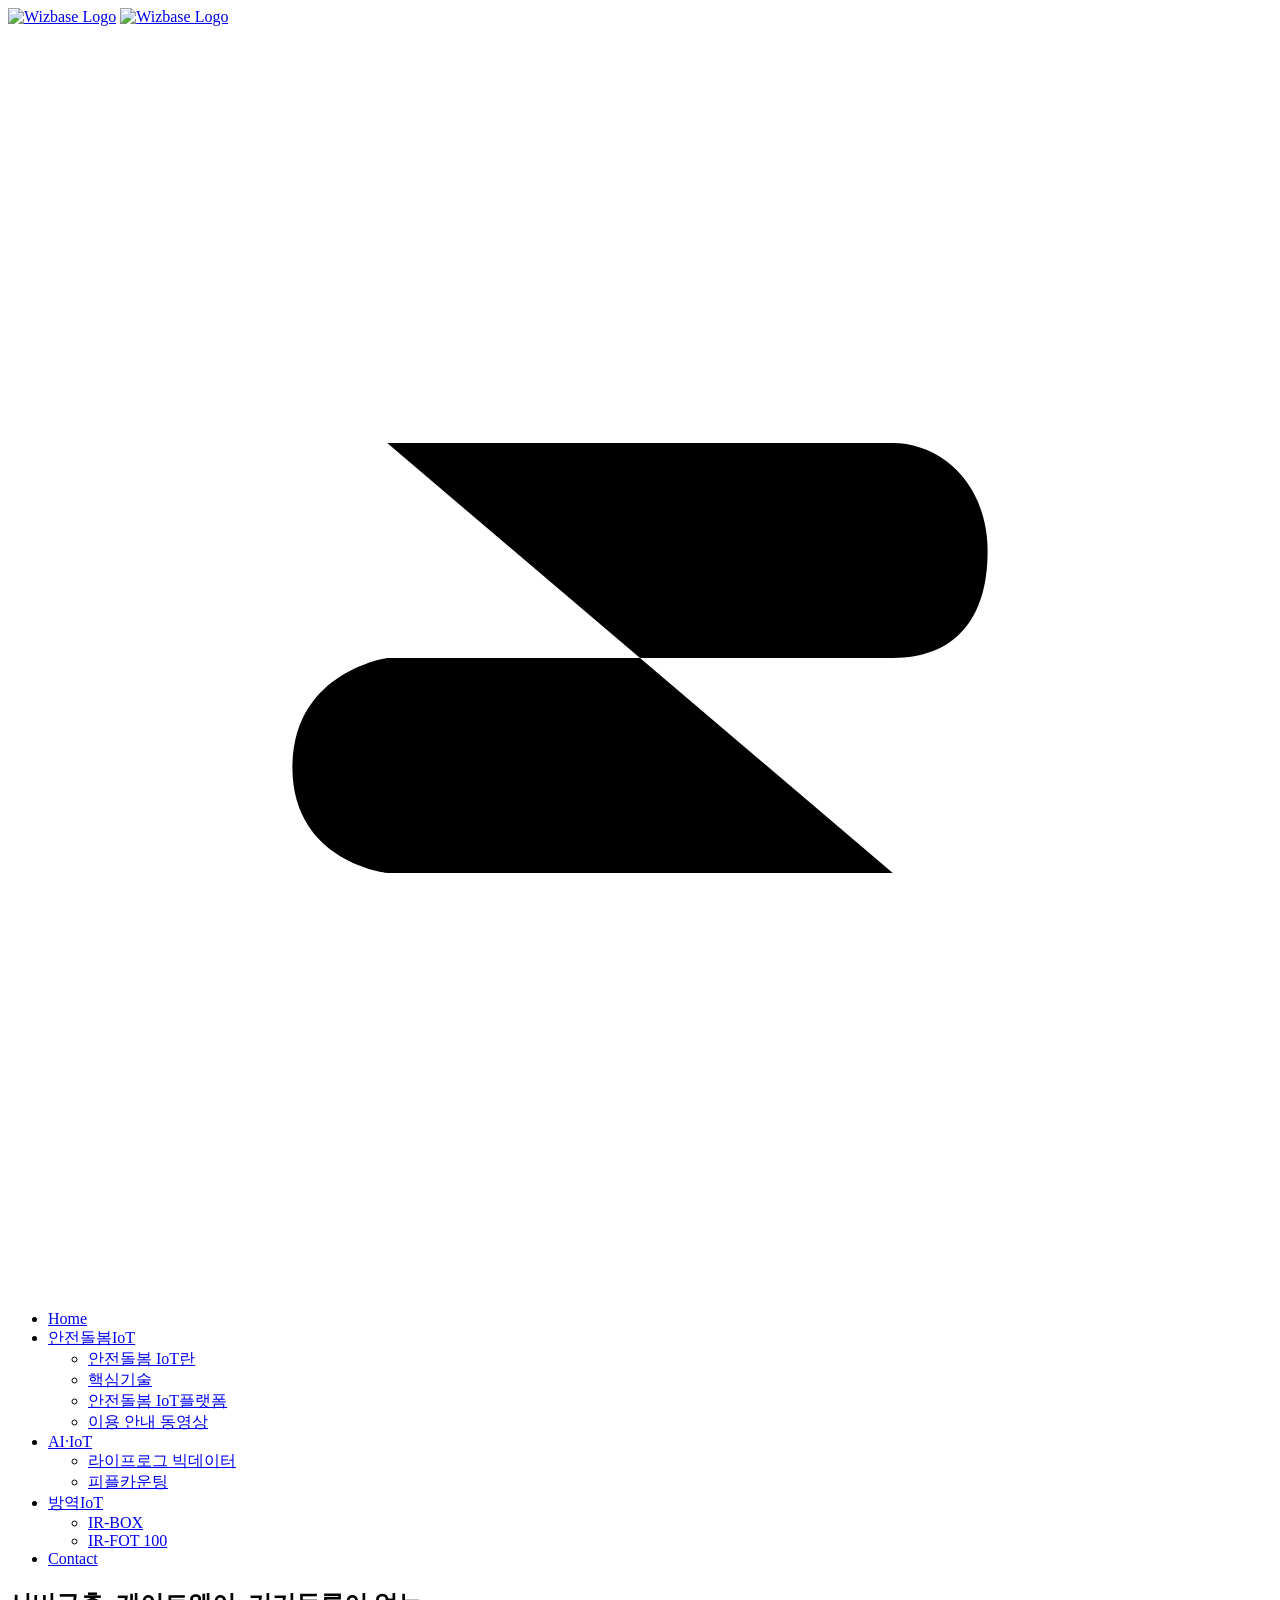
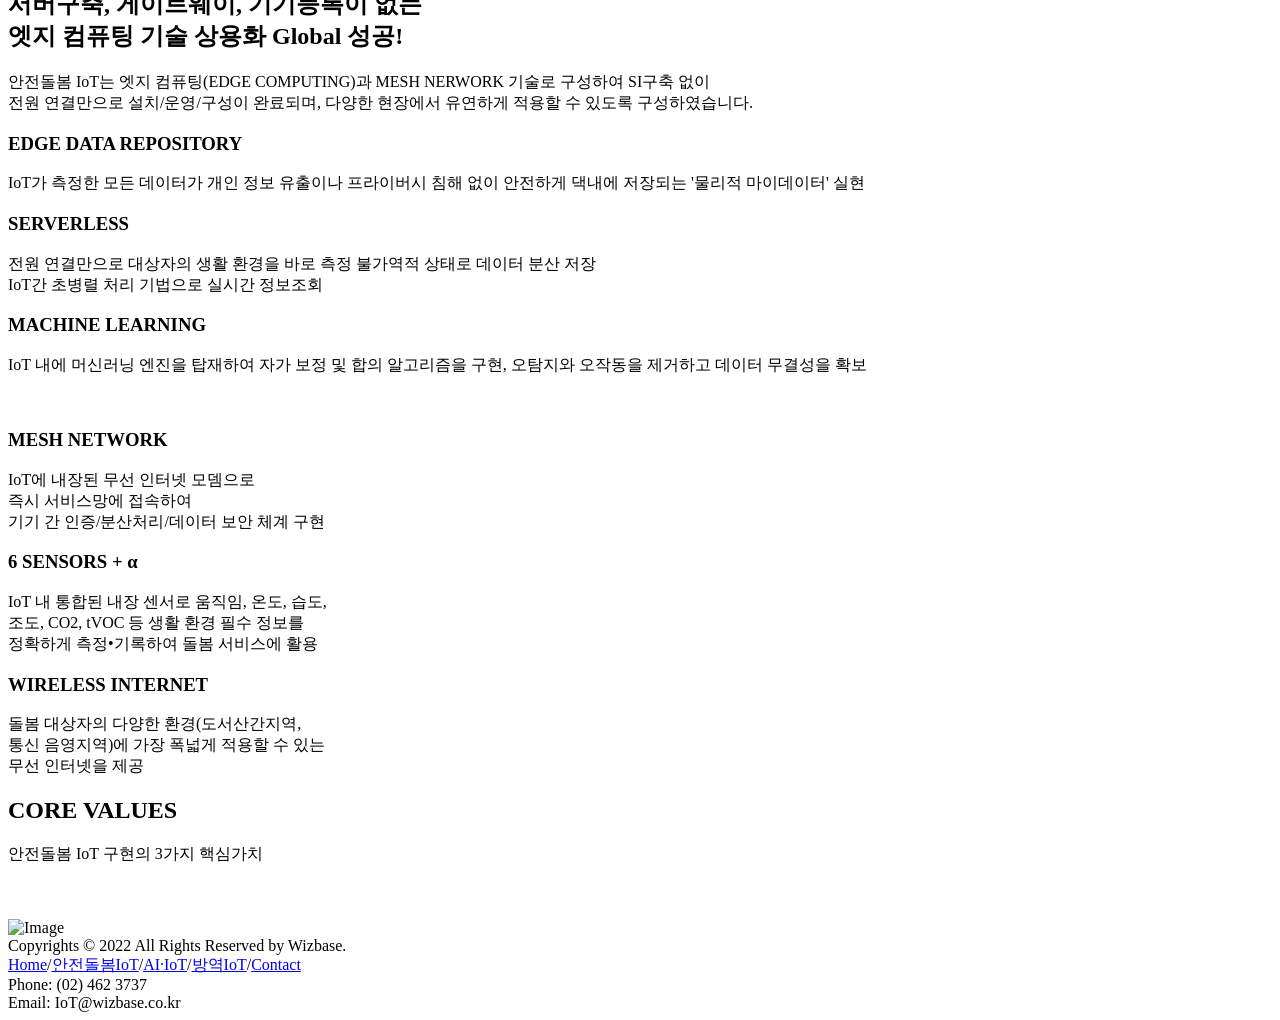
==== sub2.html @ 88e49bb9 "Initial commit: static site converted from Django app" ====
<!DOCTYPE html>
<html dir="ltr" lang="en-US">
<head>
	<meta http-equiv="content-type" content="text/html; charset=utf-8" />
	<link href="https://fonts.googleapis.com/css?family=Lato:300,400,400i,700|Poppins:300,400,500,600,700|PT+Serif:400,400i&display=swap" rel="stylesheet" type="text/css" />
    <link href="https://fonts.googleapis.com/css2?family=Noto+Sans+KR:wght@100;300;400;500;700;900&display=swap" rel="stylesheet">
    <link rel="stylesheet" href="assets/dist/assets/owl.carousel.css">
    <link rel="stylesheet" href="assets/dist/assets/owl.theme.default.min.css">
	<link rel="stylesheet" href="assets/css/custom.css" type="text/css" />
	<link rel="stylesheet" href="assets/css/swiper.css" type="text/css" />
	<link rel="stylesheet" href="assets/css/dark.css" type="text/css" />
	<link rel="stylesheet" href="assets/css/font-icons.css" type="text/css" />
	<link rel="stylesheet" href="assets/css/animate.css" type="text/css" />
	<link rel="stylesheet" href="assets/css/magnific-popup.css" type="text/css" />
	<meta name="viewport" content="width=device-width, initial-scale=1" />
	<title>핵심기술 - Wizbase</title>
	<style>.word_break { word-break: keep-all;}</style>
</head>
<body class="stretched">
<div id="wrapper" class="clearfix">
	<div id="home" class="page-section" style="position:absolute;top:0;left:0;width:100%;height:200px;z-index:-2;"></div>

	<header id="header" class="transparent-header dark">
        <div id="header-wrap"><div class="container"><div class="header-row">
            <div id="logo">
                <a href="index.html" class="standard-logo" data-dark-logo="assets/img/wlogo.png"><img src="assets/img/wlogo.png" alt="Wizbase Logo"></a>
                <a href="index.html" class="retina-logo" data-dark-logo="assets/img/wlogo@2x.png"><img src="assets/img/wlogo@2x.png" alt="Wizbase Logo"></a>
            </div>
            <div class="header-misc"></div>
            <div id="primary-menu-trigger">
                <svg class="svg-trigger" viewBox="0 0 100 100">
                    <path d="m 30,33 h 40 c 3.722839,0 7.5,3.126468 7.5,8.578427 0,5.451959 -2.727029,8.421573 -7.5,8.421573 h -20"></path>
                    <path d="m 30,50 h 40"></path>
                    <path d="m 70,67 h -40 c 0,0 -7.5,-0.802118 -7.5,-8.365747 0,-7.563629 7.5,-8.634253 7.5,-8.634253 h 20"></path>
                </svg>
            </div>
            <nav class="primary-menu">
                <ul class="menu-container one-page-menu" data-easing="easeInOutExpo" data-speed="1500">
                    <li class="menu-item"><a class="menu-link" href="index.html"><div>Home</div></a></li>
                    <li class="menu-item"><a class="menu-link" href="sub1.html"><div>안전돌봄IoT</div></a>
                        <ul class="sub-menu-container">
                            <li class="menu-item"><a class="menu-link" href="sub1.html"><div>안전돌봄 IoT란</div></a></li>
                            <li class="menu-item"><a class="menu-link" href="sub2.html"><div>핵심기술</div></a></li>
                            <li class="menu-item"><a class="menu-link" href="sub3.html"><div>안전돌봄 IoT플랫폼</div></a></li>
                            <li class="menu-item"><a class="menu-link" href="https://www.youtube.com/watch?v=4FWaclQ3Re4&list=PLhf5htweyeka3BoZvVK3-i82LjIv_0GVL&ab_channel=%EC%9C%84%EC%A6%88%EB%B2%A0%EC%9D%B4%EC%8A%A4" target="_blank"><div>이용 안내 동영상</div></a></li>
                        </ul>
                    </li>
                    <li class="menu-item"><a class="menu-link" href="sub4.html"><div>AI·IoT</div></a>
                        <ul class="sub-menu-container">
                            <li class="menu-item"><a class="menu-link" href="sub4.html"><div>라이프로그 빅데이터</div></a></li>
                            <li class="menu-item"><a class="menu-link" href="sub5.html"><div>피플카운팅</div></a></li>
                        </ul>
                    </li>
                    <li class="menu-item"><a class="menu-link" href="sub7.html"><div>방역IoT</div></a>
                        <ul class="sub-menu-container">
                            <li class="menu-item"><a class="menu-link" href="sub7.html"><div>IR-BOX</div></a></li>
                            <li class="menu-item"><a class="menu-link" href="sub6.html"><div>IR-FOT 100</div></a></li>
                        </ul>
                    </li>
                    <li class="menu-item"><a class="menu-link" href="index.html#section-contact"><div>Contact</div></a></li>
                </ul>
            </nav>
        </div></div></div>
        <div class="header-wrap-clone"></div>
    </header>

	<section id="slider" class="slider-element slider-parallax swiper_wrapper min-vh-60 min-vh-md-25 include-header">
		<div class="slider-inner"><div class="swiper-container swiper-parent"><div class="swiper-wrapper">
			<div class="swiper-slide dark"><div class="swiper-slide-bg" style="background-image: url('assets/img/iot_sub_01_title_bg.png');"></div></div>
		</div><div class="slider-arrow-left"><i class="icon-angle-left"></i></div><div class="slider-arrow-right"><i class="icon-angle-right"></i></div></div></div>
	</section>

    <section id="content">
        <div class="content-wrap">

            <div class="container clearfix">
                <div class="heading-block heading-custom2 heading-custom1a topmargin-lg center">
                    <h2>서버구축, 게이트웨이, 기기등록이 없는<br><span>엣지 컴퓨팅</span> 기술 상용화 Global 성공!</h2>
                    <p>안전돌봄 IoT는 엣지 컴퓨팅(EDGE COMPUTING)과 MESH NERWORK 기술로 구성하여 SI구축 없이<br>전원 연결만으로 설치/운영/구성이 완료되며, 다양한 현장에서 유연하게 적용할 수 있도록 구성하였습니다.</p>
                </div>

                <div class="row col-mb-50 mb-4">
                    <div class="col-lg-4 col-md-6">
                        <div class="feature-box flex-md-row-reverse text-md-end" data-animate="fadeIn">
                            <div class="fbox-icon"><a href="#"><i class="icon-data"></i></a></div>
                            <div class="fbox-content"><h3>EDGE DATA REPOSITORY</h3><p class="word_break">IoT가 측정한 모든 데이터가 개인 정보 유출이나 프라이버시 침해 없이 안전하게 댁내에 저장되는 '물리적 마이데이터' 실현</p></div>
                        </div>
                        <div class="feature-box flex-md-row-reverse text-md-end mt-5" data-animate="fadeIn" data-delay="200">
                            <div class="fbox-icon"><a href="#"><i class="icon-line-server"></i></a></div>
                            <div class="fbox-content"><h3>SERVERLESS</h3><p class="word_break">전원 연결만으로 대상자의 생활 환경을 바로 측정 불가역적 상태로 데이터 분산 저장<br> IoT간 초병렬 처리 기법으로 실시간 정보조회</p></div>
                        </div>
                        <div class="feature-box flex-md-row-reverse text-md-end mt-5" data-animate="fadeIn" data-delay="400">
                            <div class="fbox-icon"><a href="#"><i class="icon-line-command"></i></a></div>
                            <div class="fbox-content"><h3>MACHINE LEARNING</h3><p class="word_break">IoT 내에 머신러닝 엔진을 탑재하여 자가 보정 및 합의 알고리즘을 구현, 오탐지와 오작동을 제거하고 데이터 무결성을 확보</p></div>
                        </div>
                    </div>

                    <div class="col-lg-4 d-md-none d-lg-block text-center">
                        <img src="assets/img/iot_sub_02_iot.png" alt="">
                    </div>

                    <div class="col-lg-4 col-md-6">
                        <div class="feature-box" data-animate="fadeIn">
                            <div class="fbox-icon"><a href="#"><i class="icon-connectdevelop"></i></a></div>
                            <div class="fbox-content"><h3>MESH NETWORK</h3><p class="word_break">IoT에 내장된 무선 인터넷 모뎀으로<br>즉시 서비스망에 접속하여 <br>기기 간 인증/분산처리/데이터 보안 체계 구현</p></div>
                        </div>
                        <div class="feature-box mt-5" data-animate="fadeIn" data-delay="200">
                            <div class="fbox-icon"><a href="#"><i class="icon-line-circle-check"></i></a></div>
                            <div class="fbox-content"><h3>6 SENSORS + α</h3><p class="word_break">IoT 내 통합된 내장 센서로 움직임, 온도, 습도,<br> 조도, CO2, tVOC 등 생활 환경 필수 정보를<br>정확하게 측정•기록하여 돌봄 서비스에 활용</p></div>
                        </div>
                        <div class="feature-box mt-5" data-animate="fadeIn" data-delay="400">
                            <div class="fbox-icon"><a href="#"><i class="icon-connection-empty"></i></a></div>
                            <div class="fbox-content"><h3>WIRELESS INTERNET</h3><p class="word_break">돌봄 대상자의 다양한 환경(도서산간지역, <br>통신 음영지역)에 가장 폭넓게 적용할 수 있는<br>무선 인터넷을 제공</p></div>
                        </div>
                    </div>
                </div>
            </div>

            <div class="sline"></div>

            <section id="section-sub2a" class="page-section">
                <div class="container mx-auto clearfix">
                    <div class="heading-block center" style="z-index: 7;">
                        <h2>CORE VALUES</h2>
                        <span>안전돌봄 IoT 구현의 3가지 핵심가치</span>
                    </div>
                    <div class="athidn_m" style="position: relative;" data-height-xl="919" data-height-lg="718" data-height-md="500" data-height-sm="700" data-height-xs="500">
                        <img src="assets/img/sub2_1.png" style="position: absolute; top: 0px; left: 0; z-index: 0;" data-animate="fadeIn" data-delay="100" alt="">
                        <img src="assets/img/sub2_3.png" style="position: absolute; top: 0px; left: 0;z-index: 0;" data-animate="fadeInUp" data-delay="500" alt="">
                        <img src="assets/img/sub2_2.png" style="position: absolute; top: 0px; left: 0;z-index: 0;" data-animate="fadeInUp" data-delay="200" alt="">
                        <img src="assets/img/sub2_4.png" style="position: absolute; top: 0px; left: 0; z-index: 3;" data-animate="fadeInUp" data-delay="600" alt="">
                        <img src="assets/img/sub2_5.png" style="position: absolute; top: 0px; left: 0; z-index: 3;" data-animate="fadeInUp" data-delay="800" alt="">
                        <img src="assets/img/sub2_6.png" style="position: absolute; top: 0px; left: 0; z-index: 3;" data-animate="fadeInUp" data-delay="1000" alt="">
                        <div id="section-gallery" class="page-section p-0 m-0 athidn">
                            <div class="owl-carousel owl-carousel-full image-carousel carousel-widget bottommargin" data-margin="20" data-center="true" data-loop="true" data-nav="true" data-pagi="false" data-items-xs="1" data-items-sm="1" data-items-md="2" data-items-lg="3" data-items-xl="3" data-stage-padding="30" data-lightbox="gallery">
                                <div class="oc-item"><div class="item"><img src="assets/img/sub21.png" style="z-index: 3;" data-animate="fadeInUp" data-delay="600" alt=""></div></div>
                                <div class="oc-item"><img src="assets/img/sub22.png" style="z-index: 3;" data-animate="fadeInUp" data-delay="800" alt=""></div>
                                <div class="oc-item"><img src="assets/img/sub23.png" style="z-index: 3;" data-animate="fadeInUp" data-delay="1000" alt=""></div>
                            </div>
                        </div>
                    </div>
                </div>
            </section>

        </div>
    </section>

	<footer id="footer" class="dark">
		<div id="copyrights"><div class="container"><div class="row justify-content-between col-mb-30">
			<div class="col-12 col-lg-auto text-center text-lg-start order-last order-lg-first">
				<img src="assets/img/footer-logo.png" alt="Image" class="mb-4"><br>Copyrights &copy; 2022 All Rights Reserved by Wizbase.
			</div>
			<div class="col-12 col-lg-auto text-center text-lg-end one-page-menu">
				<div class="copyrights-menu copyright-links">
					<a href="index.html">Home</a>/<a href="sub1.html">안전돌봄IoT</a>/<a href="sub4.html">AI·IoT</a>/<a href="sub6.html">방역IoT</a>/<a href="index.html#section-contact">Contact</a>
					<div>Phone: (02) 462 3737<br />Email: IoT@wizbase.co.kr</div>
				</div>
			</div>
		</div></div></div>
	</footer>
</div>

<div id="gotoTop" class="icon-angle-up"></div>
<script type="text/javascript" src="assets/js/jquery.js"></script>
<script type="text/javascript" src="assets/js/plugins.min.js"></script>
<script src="assets/dist/owl.carousel.js"></script>
<script type="text/javascript" src="assets/js/functions.js"></script>
</body>
</html>
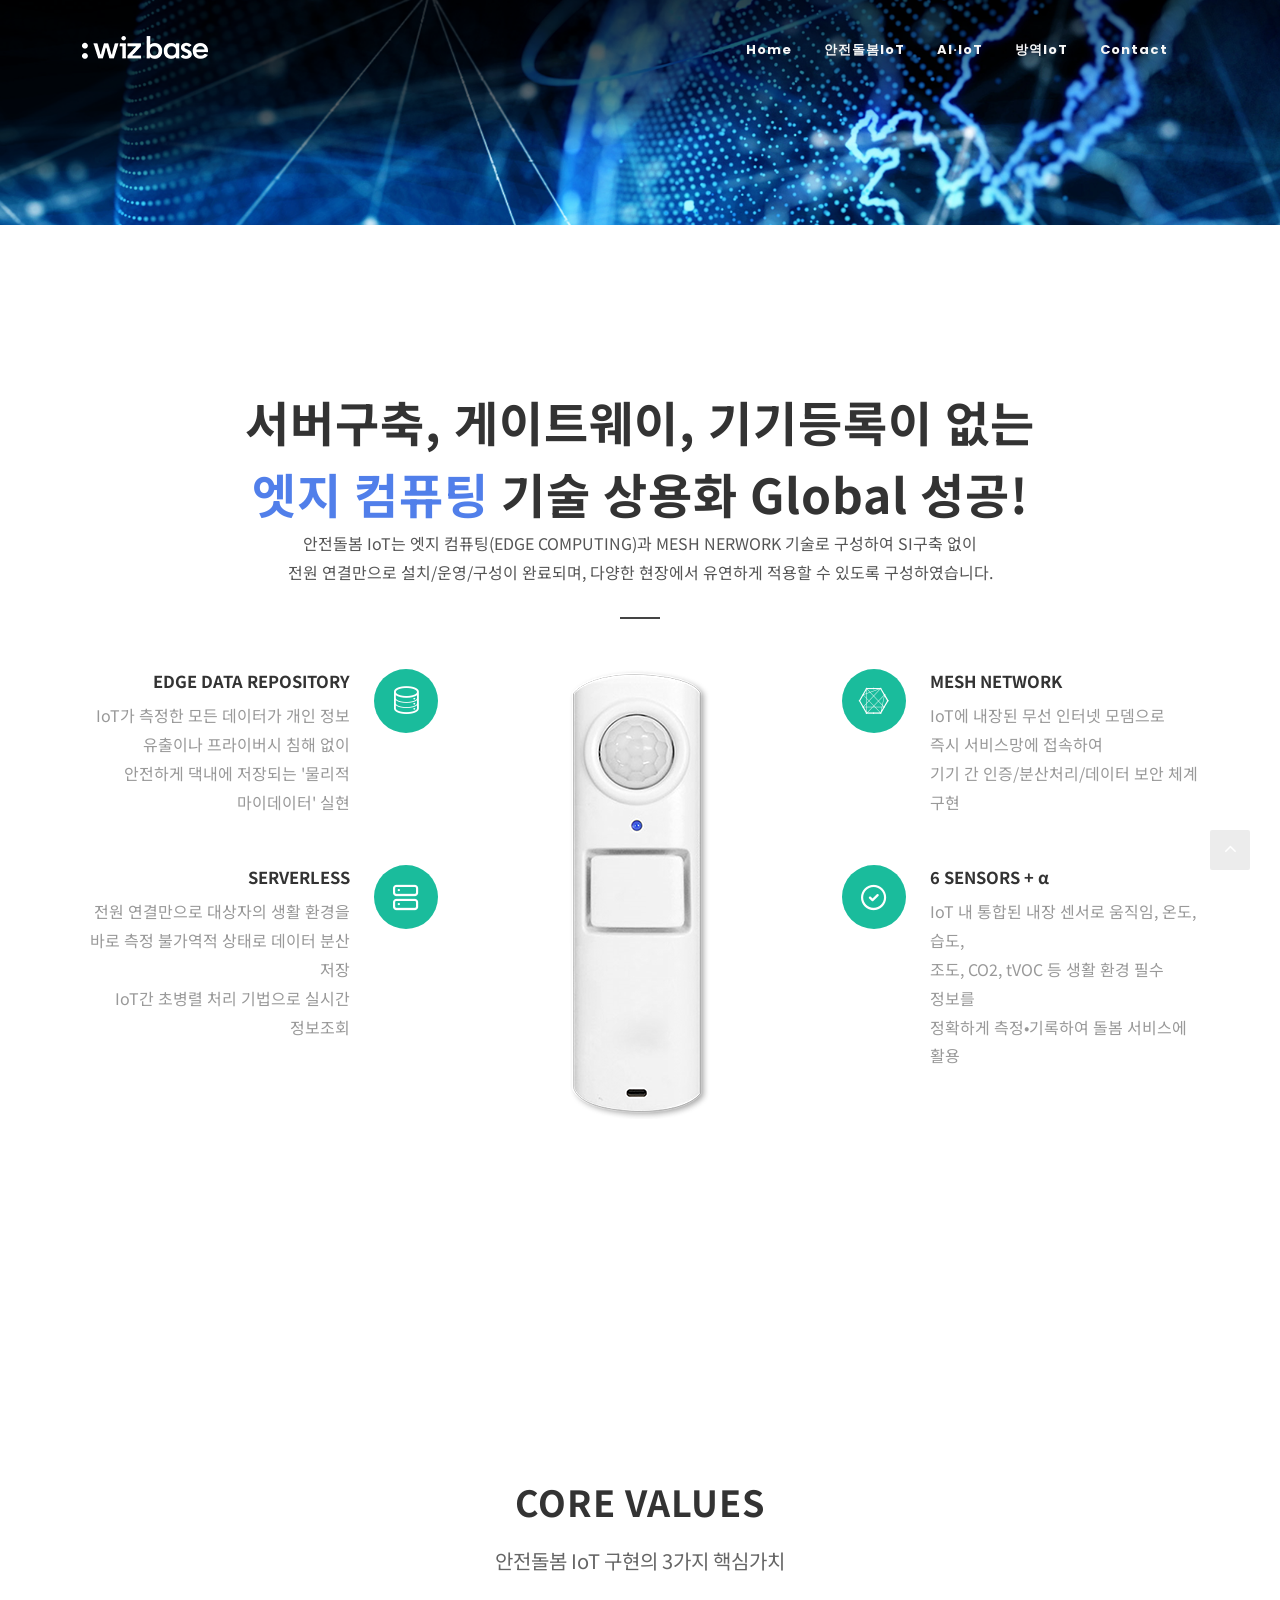
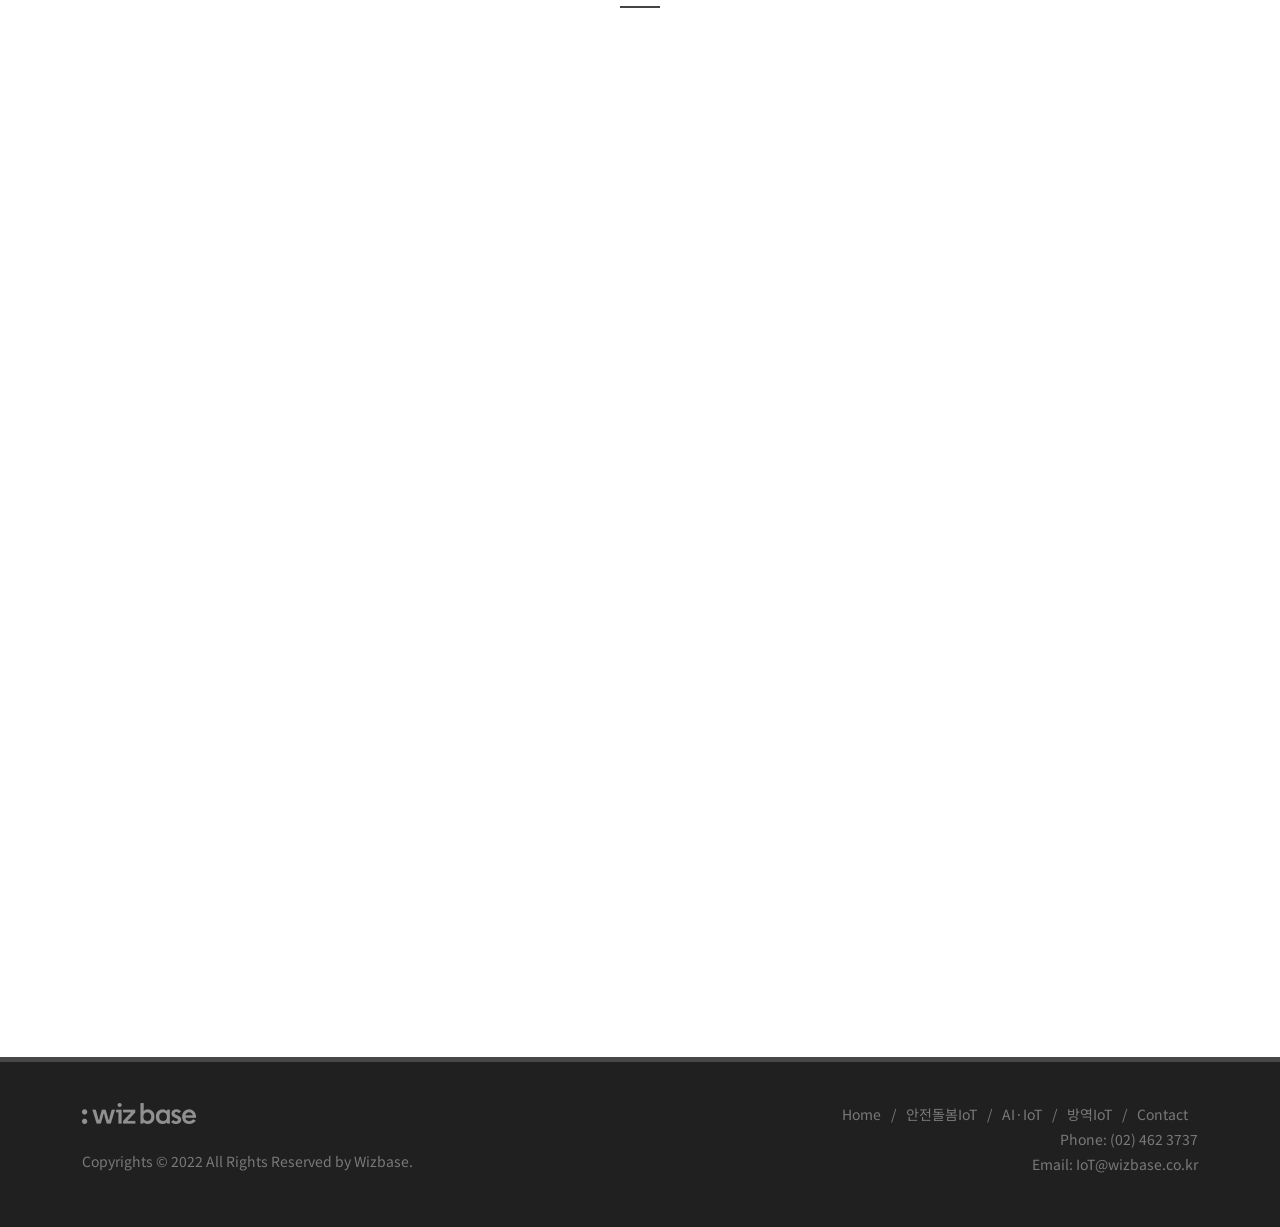
==== commit df341cdb: "Add CSS/JS assets and update sub pages to use owl carousel CDN" ====
--- a/sub2.html
+++ b/sub2.html
@@ -4,8 +4,8 @@
 	<meta http-equiv="content-type" content="text/html; charset=utf-8" />
 	<link href="https://fonts.googleapis.com/css?family=Lato:300,400,400i,700|Poppins:300,400,500,600,700|PT+Serif:400,400i&display=swap" rel="stylesheet" type="text/css" />
     <link href="https://fonts.googleapis.com/css2?family=Noto+Sans+KR:wght@100;300;400;500;700;900&display=swap" rel="stylesheet">
-    <link rel="stylesheet" href="assets/dist/assets/owl.carousel.css">
-    <link rel="stylesheet" href="assets/dist/assets/owl.theme.default.min.css">
+    <link rel="stylesheet" href="https://cdnjs.cloudflare.com/ajax/libs/OwlCarousel2/2.3.4/assets/owl.carousel.min.css">
+    <link rel="stylesheet" href="https://cdnjs.cloudflare.com/ajax/libs/OwlCarousel2/2.3.4/assets/owl.theme.default.min.css">
 	<link rel="stylesheet" href="assets/css/custom.css" type="text/css" />
 	<link rel="stylesheet" href="assets/css/swiper.css" type="text/css" />
 	<link rel="stylesheet" href="assets/css/dark.css" type="text/css" />
@@ -163,7 +163,7 @@
 <div id="gotoTop" class="icon-angle-up"></div>
 <script type="text/javascript" src="assets/js/jquery.js"></script>
 <script type="text/javascript" src="assets/js/plugins.min.js"></script>
-<script src="assets/dist/owl.carousel.js"></script>
+<script src="https://cdnjs.cloudflare.com/ajax/libs/OwlCarousel2/2.3.4/owl.carousel.min.js"></script>
 <script type="text/javascript" src="assets/js/functions.js"></script>
 </body>
 </html>
--- a/assets/css/dark.css
+++ b/assets/css/dark.css
@@ -0,0 +1,2340 @@
+/* ----------------------------------------------------------------
+	Dark Scheme
+-----------------------------------------------------------------*/
+
+
+.dark,
+.dark h1,
+.dark h2,
+.dark h3,
+.dark h4,
+.dark h5,
+.dark h6 {
+    color: #EEE;
+}
+
+.dark a:not([class*="btn-"]):hover {
+    color: #EEE;
+}
+
+body.dark,
+.dark #wrapper,
+.dark #content,
+.dark .shop-quick-view-ajax,
+.dark .portfolio-ajax-modal,
+.dark .ajax-modal-title,
+.dark .modal-content,
+.dark .page-transition-wrap,
+body.dark #side-panel,
+body #side-panel.dark {
+    background-color: #383838;
+}
+
+.dark .css3-spinner > div {
+    background-color: rgba(255, 255, 255, 0.3);
+}
+
+.dark .css3-spinner-clip-rotate > div,
+.dark .css3-spinner-scale-ripple > div {
+    border-color: rgba(255, 255, 255, 0.3);
+}
+
+.dark .line,
+.dark .double-line {
+    border-top-color: rgba(255, 255, 255, 0.15);
+}
+
+.dark .section,
+.section.dark {
+    background-color: #282828;
+    border-color: rgba(255, 255, 255, 0.1);
+}
+
+.dark #top-bar,
+#top-bar.dark {
+    border-bottom-color: rgba(255, 255, 255, 0.1);
+    background-color: #282828;
+}
+
+.dark .top-links {
+    border-bottom-color: rgba(255, 255, 255, 0.1);
+}
+
+.dark .top-links-item {
+    border-left-color: rgba(255, 255, 255, 0.1);
+}
+
+.dark .top-links-item > a {
+    color: #AAA;
+}
+
+.dark .top-links-item:hover {
+    background-color: #192a55;
+}
+
+.dark .top-links-sub-menu,
+.dark .top-links-section {
+    background: #192a55;
+    border-color: #444;
+    border-top-color: #517fea;
+}
+
+.dark .top-links-sub-menu .top-links-item:not(:first-child) {
+    border-top-color: #444;
+}
+
+.dark .top-links-sub-menu .top-links-item:hover {
+    background-color: #383838;
+}
+
+.dark #top-social li {
+    border-left-color: rgba(255, 255, 255, 0.1);
+}
+
+.dark #top-social a {
+    color: #BBB;
+}
+
+.dark #header,
+#header.dark {
+    background-color: #192a55;
+    border-bottom-color: rgba(255, 255, 255, 0.05);
+}
+
+.dark #header-wrap {
+    background-color: #192a55;
+}
+
+@media (min-width: 992px) {
+
+    .dark #header.transparent-header,
+    #header.transparent-header.dark,
+    .dark #header.transparent-header:not(.sticky-header) #header-wrap,
+    #header.transparent-header.dark:not(.sticky-header) #header-wrap {
+        background: transparent;
+        border-bottom-color: transparent;
+    }
+
+    .dark #header.transparent-header.semi-transparent #header-wrap,
+    #header.transparent-header.semi-transparent.dark #header-wrap {
+        background-color: rgba(0, 0, 0, 0.6);
+    }
+
+    .dark .transparent-header.floating-header .container,
+    .transparent-header.floating-header.dark .container {
+        background-color: #192a55;
+    }
+
+    .dark #header.full-header,
+    #header.full-header.dark {
+        border-bottom-color: rgba(255, 255, 255, 0.15);
+    }
+
+    .dark #header.transparent-header.full-header #header-wrap,
+    #header.transparent-header.full-header.dark #header-wrap {
+        border-bottom-color: rgba(255, 255, 255, 0.15);
+    }
+
+    #slider + .dark #header.transparent-header.full-header #header-wrap,
+    #slider + #header.transparent-header.full-header.dark #header-wrap {
+        border-top-color: rgba(255, 255, 255, 0.15);
+    }
+
+    .dark .sticky-header #header-wrap .sticky-header.dark #header-wrap {
+        background-color: #192a55;
+    }
+
+    .dark .sticky-header.full-header #header-wrap,
+    .sticky-header.full-header.dark #header-wrap {
+        border-bottom-color: rgba(255, 255, 255, 0.15);
+    }
+
+    .dark .semi-transparent.sticky-header #header-wrap,
+    .semi-transparent.sticky-header.dark #header-wrap {
+        background-color: rgba(0, 0, 0, 0.6);
+    }
+
+}
+
+@media (max-width: 991.98px) {
+
+    .dark .sticky-header #header-wrap,
+    .sticky-header.dark #header-wrap {
+        background-color: #192a55;
+        border-bottom-color: rgba(255, 255, 255, 0.15);
+    }
+
+    body.dark:not(.primary-menu-open) .transparent-header-responsive,
+    body:not(.primary-menu-open) .transparent-header-responsive.dark,
+    body.dark:not(.primary-menu-open) .transparent-header-responsive #header-wrap,
+    body:not(.primary-menu-open) .transparent-header-responsive.dark #header-wrap {
+        background-color: transparent;
+        border-bottom-color: transparent;
+    }
+
+    body.dark:not(.primary-menu-open) .semi-transparent.transparent-header-responsive,
+    body:not(.primary-menu-open) .semi-transparent.transparent-header-responsive.dark {
+        background-color: rgba(0, 0, 0, 0.6);
+    }
+
+}
+
+
+.dark #logo a {
+    color: #FFF;
+}
+
+@media (min-width: 992px) {
+
+    .dark .full-header #logo,
+    .full-header.dark #logo {
+        border-color: rgba(255, 255, 255, 0.15);
+    }
+
+    .dark #header.transparent-header.full-header #logo,
+    #header.transparent-header.full-header.dark #logo {
+        border-color: rgba(255, 255, 255, 0.15);
+    }
+
+}
+
+.dark .primary-menu + .primary-menu,
+.dark .menu-item:not(:first-child),
+.dark .sub-menu-container,
+.dark .mega-menu-content,
+.dark .sub-menu-container .menu-item:not(:first-child) {
+    border-top-color: rgba(255, 255, 255, 0.15);
+}
+
+.dark .svg-trigger path {
+    stroke: #FFF;
+}
+
+.dark .menu-item .sub-menu-trigger {
+    color: #F7F7F7;
+}
+
+.dark .menu-link {
+    color: #F7F7F7;
+}
+
+.dark .primary-menu:not(.not-dark) .sub-menu-container .menu-item > .menu-link {
+    color: #E5E5E5;
+}
+
+.dark .menu-item:hover > .menu-link,
+.dark .menu-item.current > .menu-link {
+    color: #517fea;
+}
+
+@media (max-width: 991.98px) {
+
+    .dark .mega-menu-content .sub-menu-container {
+        border-top-color: rgba(255, 255, 255, 0.2);
+    }
+
+    /* Off Canvas Menu
+	-----------------------------------------------------------------*/
+
+    .dark #header:not(.sticky-header) .mobile-menu-off-canvas .menu-container,
+    #header.dark:not(.sticky-header) .mobile-menu-off-canvas .menu-container {
+        background-color: #192a55;
+        border-right-color: rgba(255, 255, 255, 0.2) !important;
+    }
+
+    .dark #header:not(.sticky-header) .mobile-menu-off-canvas.from-right .menu-container,
+    #header.dark:not(.sticky-header) .mobile-menu-off-canvas.from-right .menu-container {
+        border-left-color: rgba(255, 255, 255, 0.2) !important;
+    }
+
+}
+
+@media (min-width: 992px) {
+
+    .dark .full-header .primary-menu .menu-container,
+    .full-header.dark .primary-menu .menu-container {
+        border-color: rgba(255, 255, 255, 0.15);
+    }
+
+    .dark .transparent-header.full-header .primary-menu .menu-container,
+    .transparent-header.full-header.dark .primary-menu .menu-container {
+        border-color: rgba(255, 255, 255, 0.2);
+    }
+
+    .dark .primary-menu:not(.not-dark) .sub-menu-container,
+    .dark .primary-menu:not(.not-dark) .mega-menu-content {
+        background-color: #192a55;
+        border-color: rgba(255, 255, 255, 0.05);
+        border-top-color: #517fea;
+    }
+
+    .dark .primary-menu:not(.not-dark) .sub-menu-container .menu-item > .menu-link {
+        color: #999;
+    }
+
+    .dark .primary-menu:not(.not-dark) .sub-menu-container .menu-item:hover > .menu-link {
+        background-color: rgba(0, 0, 0, 0.1);
+        color: #517fea;
+    }
+
+    .dark .primary-menu:not(.not-dark) .mega-menu-content .sub-menu-container:not(.mega-menu-dropdown) {
+        background-color: transparent;
+    }
+
+    .dark .primary-menu:not(.not-dark) .sub-menu-container.mega-menu-column:not(:first-child) {
+        border-left-color: rgba(255, 255, 255, 0.05);
+    }
+
+    .dark .primary-menu:not(.not-dark) .mega-menu-style-2 .mega-menu-title > .menu-link {
+        color: #BBB;
+    }
+
+    .dark .primary-menu:not(.not-dark) .mega-menu-style-2 .mega-menu-title:hover > .menu-link {
+        background-color: transparent;
+        color: #517fea;
+    }
+
+
+    .dark .style-3 .menu-container > .menu-item:hover > .menu-link {
+        color: #F7F7F7;
+        background-color: rgba(255, 255, 255, 0.05);
+    }
+
+    .dark .style-3 .menu-container > .menu-item.current > .menu-link {
+        color: #FFF;
+        background-color: #517fea;
+    }
+
+    .dark .style-4 .menu-container > .menu-item:hover > .menu-link,
+    .dark .style-4 .menu-container > .menu-item.current > .menu-link {
+        color: #F7F7F7;
+        border-color: #F7F7F7;
+    }
+
+    .dark .style-5 .menu-container {
+        border-right-color: rgba(255, 255, 255, 0.15);
+    }
+
+
+    .dark .sub-title .menu-container > .menu-item:not(:first-child) > .menu-link::before {
+        background-color: rgba(255, 255, 255, 0.15);
+    }
+
+    .dark .sub-title .menu-container > .menu-item > .menu-link span {
+        color: #999;
+    }
+
+    .dark .sub-title .menu-container > .menu-item:hover > .menu-link,
+    .dark .sub-title .menu-container > .menu-item.current > .menu-link {
+        color: #FFF;
+    }
+
+    .dark .sub-title .menu-container > .menu-item:hover > .menu-link span,
+    .dark .sub-title .menu-container > .menu-item.current > .menu-link span {
+        color: #EEE;
+    }
+
+
+    .side-header.dark #header,
+    .side-header #header.dark {
+        background-color: #192a55;
+        border-right-color: rgba(255, 255, 255, 0.15);
+    }
+
+    .side-header.open-header.dark #header-trigger {
+        background-color: rgba(0, 0, 0, 0.3);
+    }
+
+    .side-header.side-header-right.dark #header,
+    .side-header.side-header-right #header.dark {
+        border-left-color: rgba(255, 255, 255, 0.15);
+    }
+
+    .overlay-menu.dark .primary-menu > #overlay-menu-close,
+    .overlay-menu .dark .primary-menu > #overlay-menu-close {
+        color: #F7F7F7;
+    }
+
+    .overlay-menu.dark .primary-menu,
+    .overlay-menu .dark .primary-menu,
+    .overlay-menu .primary-menu.dark {
+        background-color: rgba(0, 0, 0, 0.85);
+    }
+
+    .overlay-menu.dark .sub-menu-container,
+    .overlay-menu.dark .mega-menu-content,
+    .overlay-menu .dark .sub-menu-container,
+    .overlay-menu .dark .mega-menu-content {
+        background-color: transparent;
+    }
+
+}
+
+@media (max-width: 991.98px) {
+
+    .side-push-panel.dark #side-panel-trigger-close a,
+    .side-push-panel .dark #side-panel-trigger-close a {
+        color: #F7F7F7;
+        background-color: rgba(0, 0, 0, 0.3);
+    }
+
+}
+
+.dark .header-misc-icon > a {
+    color: #F7F7F7;
+}
+
+.dark .top-search-form input {
+    color: #F7F7F7 !important;
+}
+
+@media (min-width: 992px) {
+
+    .dark .transparent-header:not(.sticky-header):not(.full-header):not(.floating-header) .top-search-form input,
+    .transparent-header.dark:not(.sticky-header):not(.full-header):not(.floating-header) .top-search-form input {
+        border-bottom-color: rgba(255, 255, 255, 0.15);
+    }
+}
+
+.search-overlay.dark .top-search-form,
+.search-overlay .dark .top-search-form {
+    background-color: rgba(0, 0, 0, 0.85);
+}
+
+.dark .top-search-form input::-moz-placeholder {
+    color: rgba(255, 255, 255, 0.6) !important;
+}
+
+.dark .top-search-form input:-ms-input-placeholder {
+    color: rgba(255, 255, 255, 0.6) !important;
+}
+
+.dark .top-search-form input::-webkit-input-placeholder {
+    color: rgba(255, 255, 255, 0.6) !important;
+}
+
+
+.dark .top-cart-content {
+    background-color: #192a55;
+    border-left-color: rgba(255, 255, 255, 0.1);
+}
+
+.dark .top-cart-title {
+    border-bottom-color: rgba(255, 255, 255, 0.1);
+}
+
+.dark .top-cart-item:not(:first-child),
+.dark .top-cart-action {
+    border-top-color: rgba(255, 255, 255, 0.1);
+}
+
+.dark .top-cart-item-image:not(:hover) {
+    border-color: rgba(255, 255, 255, 0.1);
+}
+
+.dark .top-cart-item-desc a {
+    color: #F7F7F7;
+}
+
+.dark .top-cart-item-desc a:hover {
+    color: #517fea;
+}
+
+.dark .top-cart-item-price,
+.dark .top-cart-item-quantity {
+    color: #AAA;
+}
+
+@media (min-width: 992px) {
+
+    .dark .top-cart-content {
+        border-color: rgba(255, 255, 255, 0.1);
+        border-top-color: #517fea;
+    }
+
+    .dark .dots-menu .page-menu-item:not(.current) > a {
+        background-color: rgba(255, 255, 255, 0.3);
+    }
+
+    .dark .dots-menu .page-menu-item:not(.current) > a:hover {
+        background-color: rgba(255, 255, 255, 0.6);
+    }
+
+    .dark .dots-menu.dots-menu-border .page-menu-item:not(.current) > a {
+        background-color: transparent !important;
+        border-color: rgba(255, 255, 255, 0.3);
+    }
+
+    .dark .dots-menu.dots-menu-border .page-menu-item:not(.current) > a:hover {
+        border-color: rgba(255, 255, 255, 0.6);
+    }
+
+}
+
+.dark .one-page-arrow,
+.one-page-arrow.dark {
+    color: #FFF;
+}
+
+.dark #side-panel,
+#side-panel.dark {
+    background-color: #192a55;
+}
+
+.dark #side-panel .widget:not(:first-child),
+#side-panel.dark .widget:not(:first-child) {
+    border-top-color: rgba(255, 255, 255, 0.15);
+}
+
+
+.dark .slider-caption:not(.not-dark),
+.dark .slider-caption:not(.not-dark) h2 {
+    color: #F7F7F7;
+}
+
+.dark #page-title,
+#page-title.dark {
+    background-color: #282828;
+    border-bottom-color: rgba(255, 255, 255, 0.15);
+}
+
+.dark #page-title h1,
+#page-title.dark h1 {
+    color: #F7F7F7;
+}
+
+.dark #page-title span,
+#page-title.dark span {
+    color: #AAA;
+}
+
+.dark .breadcrumb a {
+    color: #EEE;
+}
+
+.dark .breadcrumb a:hover {
+    color: #517fea;
+}
+
+.dark .page-title-nobg,
+.page-title-nobg.dark {
+    border-bottom-color: rgba(255, 255, 255, 0.15);
+}
+
+.dark .grid-filter li a {
+    color: #DDD;
+}
+
+@media (min-width: 768px) {
+
+    .dark .grid-filter {
+        border-color: rgba(255, 255, 255, 0.15);
+    }
+
+    .dark .grid-filter:not(.style-3) li a {
+        border-left-color: rgba(255, 255, 255, 0.15);
+    }
+
+}
+
+.dark .grid-filter.style-4 li.activeFilter a {
+    color: #EEE !important;
+}
+
+.dark .grid-shuffle {
+    border-color: rgba(255, 255, 255, 0.15);
+    color: #EEE;
+}
+
+.dark .portfolio-desc h3 a {
+    color: #F7F7F7;
+}
+
+.dark .portfolio-desc h3 a:hover {
+    color: rgba(255, 255, 255, 0.75);
+}
+
+.dark .portfolio-desc span,
+.dark .portfolio-desc span a {
+    color: #BBB;
+}
+
+.dark .portfolio-desc span a:hover {
+    color: #EEE;
+}
+
+.dark .portfolio-reveal .portfolio-desc {
+    background-color: #383838;
+}
+
+.dark .ajax-modal-title {
+    border-bottom-color: rgba(255, 255, 255, 0.15);
+}
+
+.dark .portfolio-meta li {
+    color: #BBB;
+}
+
+.dark .portfolio-meta li span {
+    color: #EEE;
+}
+
+.dark #portfolio-navigation a {
+    color: #EEE;
+}
+
+.dark #portfolio-navigation a:hover {
+    color: #517fea;
+}
+
+.dark .entry::after {
+    background-color: rgba(255, 255, 255, 0.2);
+}
+
+
+.dark .entry-title h2 a,
+.dark .entry-title h3 a,
+.dark .entry-title h4 a {
+    color: #F7F7F7;
+}
+
+.dark .entry-title h2 a:hover,
+.dark .entry-title h3 a:hover,
+.dark .entry-title h4 a:hover {
+    color: #517fea;
+}
+
+.dark .entry-meta li,
+.dark .entry-meta a:not(:hover) {
+    color: #BBB;
+}
+
+.dark .entry-link {
+    background-color: rgba(0, 0, 0, 0.2);
+    color: #F7F7F7;
+}
+
+.dark .entry-link:hover {
+    color: #FFF;
+    background-color: #517fea;
+}
+
+.dark .entry-link span {
+    color: #AAA;
+}
+
+.dark .entry-link:hover span {
+    color: #EEE;
+}
+
+.dark .more-link:hover {
+    border-bottom-color: #CCC;
+}
+
+.dark #comments {
+    border-top-color: rgba(255, 255, 255, 0.1);
+}
+
+.dark .commentlist {
+    border-bottom-color: rgba(255, 255, 255, 0.1);
+}
+
+.dark .comment-wrap {
+    border-color: rgba(255, 255, 255, 0.1);
+}
+
+.dark .comment-avatar {
+    background: rgba(255, 255, 255, 0.1);
+    border-color: rgba(255, 255, 255, 0.1);
+}
+
+.dark .comment-content .comment-author {
+    color: #CCC;
+}
+
+.dark .comment-content .comment-author a {
+    color: #BBB;
+}
+
+.dark .comment-content .comment-author a:hover {
+    color: #EEE;
+}
+
+.dark .review-comment-ratings {
+    color: #CCC;
+}
+
+.dark .comment-reply-link:hover {
+    color: #888;
+}
+
+.dark p.wp-caption-text {
+    background-color: rgba(0, 0, 0, 0.2);
+}
+
+
+.dark .product-title h3 a,
+.dark .single-product .product-title h2 a {
+    color: #F7F7F7;
+}
+
+.dark .product-title h3 a:hover,
+.dark .single-product .product-title h2 a:hover {
+    color: #517fea;
+}
+
+.dark .product-price {
+    color: #DDD;
+}
+
+.dark .product-price del {
+    color: #BBB;
+}
+
+.dark .product-price ins {
+    color: #517fea;
+}
+
+.dark .quantity .qty {
+    border-left-color: rgba(255, 255, 255, 0.15);
+    border-right-color: rgba(255, 255, 255, 0.15);
+    background-color: rgba(0, 0, 0, 0.3);
+    color: #DDD;
+}
+
+.dark .quantity .plus,
+.dark .quantity .minus {
+    background-color: rgba(0, 0, 0, 0.3);
+    color: #DDD;
+}
+
+.dark .quantity .plus:hover,
+.dark .quantity .minus:hover {
+    background-color: rgba(0, 0, 0, 0.5);
+}
+
+.dark .product-meta {
+    color: #BBB;
+}
+
+.dark .cart .remove:hover {
+    color: #EEE;
+}
+
+.dark .cart th {
+    color: #DDD;
+}
+
+.dark .cart td {
+    border-color: rgba(255, 255, 255, 0.15) !important;
+}
+
+.dark .cart-product-thumbnail img {
+    border-color: rgba(0, 0, 0, 0.2);
+}
+
+.dark .cart-product-thumbnail img:hover {
+    border-color: #517fea;
+}
+
+.dark .cart-product-name a,
+.dark .product-name a {
+    color: #EEE;
+}
+
+.dark .cart-product-name a:hover,
+.dark .product-name a:hover {
+    color: #BBB;
+}
+
+@media (max-width: 767.98px) {
+
+    .dark .cart-product-quantity .quantity .qty {
+        border-top-color: rgba(255, 255, 255, 0.15);
+        border-bottom-color: rgba(255, 255, 255, 0.15);
+    }
+
+}
+
+.dark td.actions {
+    background-color: rgba(0, 0, 0, 0.2);
+}
+
+.dark .event .grid-inner {
+    background-color: rgba(0, 0, 0, 0.2);
+    border-bottom-color: rgba(255, 255, 255, 0.15);
+}
+
+.dark .countdown-section {
+    border-left-color: rgba(255, 255, 255, 0.15);
+    color: #CCC;
+}
+
+.dark .countdown-amount {
+    color: #F7F7F7;
+}
+
+.dark .button-dark:not(.button-border):not(:hover),
+.dark .button:hover {
+    background-color: rgba(0, 0, 0, 0.3);
+}
+
+.dark .button-light:not(.button-border):hover {
+    background-color: #282828;
+}
+
+.dark .button.button-border:not(.button-light):not(.button-fill) {
+    border-color: #BBB;
+    color: #BBB;
+}
+
+.dark .button.button-border:not(.button-light):not(.button-fill):hover {
+    color: #EEE;
+}
+
+.not-dark .button.button-border:not(.button-light) {
+    border-color: #444;
+    color: #192a55;
+}
+
+.not-dark .button.button-border:not(.button-light):hover {
+    background-color: #444;
+    color: #FFF;
+}
+
+.dark .promo h3 + span,
+.promo.dark h3 + span {
+    color: rgba(255, 255, 255, 0.8);
+}
+
+.dark .promo.promo-border {
+    border-color: rgba(255, 255, 255, 0.15);
+}
+
+.dark .promo.promo-light {
+    background-color: rgba(255, 255, 255, 0.15);
+}
+
+.dark .promo.promo-dark:not(.bg-color) {
+    background-color: rgba(0, 0, 0, 0.3);
+}
+
+.dark .fbox-content h3 {
+    color: #F7F7F7;
+}
+
+.dark .fbox-content p {
+    color: #BBB;
+}
+
+.dark .fbox-light.fbox-outline .fbox-icon a {
+    border-color: rgba(255, 255, 255, 0.15);
+}
+
+.dark .fbox-light .fbox-icon i,
+.dark .fbox-light .fbox-icon img {
+    border-color: rgba(255, 255, 255, 0.15);
+    background-color: rgba(255, 255, 255, 0.2);
+    color: #EEE;
+}
+
+.dark .fbox-dark.fbox-outline .fbox-icon a {
+    border-color: rgba(255, 255, 255, 0.15);
+}
+
+.dark .fbox-dark .fbox-icon i,
+.dark .fbox-dark .fbox-icon img {
+    background-color: rgba(255, 255, 255, 0.2);
+}
+
+.dark .fbox-border.fbox-light .fbox-icon a {
+    border-color: rgba(255, 255, 255, 0.15);
+}
+
+.dark .fbox-border.fbox-light .fbox-icon i,
+.dark .fbox-border.fbox-light .fbox-icon img {
+    color: #BBB;
+}
+
+.dark .fbox-border.fbox-dark .fbox-icon a {
+    border-color: rgba(255, 255, 255, 0.1);
+}
+
+.dark .fbox-border.fbox-dark .fbox-icon i,
+.dark .fbox-border.fbox-dark .fbox-icon img {
+    color: #EEE;
+}
+
+.fbox-plain.fbox-light .fbox-icon i,
+.fbox-plain.fbox-light .fbox-icon img {
+    color: #BBB;
+}
+
+.dark .fbox-plain.fbox-dark .fbox-icon i,
+.dark .fbox-plain.fbox-dark .fbox-icon img {
+    color: #EEE;
+}
+
+.dark .fbox-content h3 span.subtitle {
+    color: #BBB;
+}
+
+.dark .fbox-center.fbox-sep:not(.fbox-bg) h3::after {
+    background-color: #E5E5E5;
+}
+
+.dark .fbox-bg.fbox-center {
+    border-color: rgba(255, 255, 255, 0.15);
+}
+
+.dark .fbox-bg.fbox-center .fbox-icon {
+    background-color: #383838;
+}
+
+.dark .media-box.fbox-bg .fbox-content {
+    background-color: rgba(0, 0, 0, 0.2);
+    border-color: rgba(255, 255, 255, 0.15);
+}
+
+.dark .fbox-effect .fbox-icon i:after {
+    box-shadow: 0 0 0 2px #494949;
+}
+
+.dark .fbox-effect .fbox-icon i:hover,
+.dark .fbox-effect:hover .fbox-icon i {
+    background-color: #494949;
+}
+
+.dark .fbox-effect.fbox-dark .fbox-icon i:after {
+    box-shadow: 0 0 0 2px #517fea;
+}
+
+.dark .fbox-effect.fbox-dark .fbox-icon i:hover,
+.dark .fbox-effect.fbox-dark:hover .fbox-icon i {
+    background-color: #517fea;
+}
+
+.dark .fbox-border.fbox-effect .fbox-icon i:hover,
+.dark .fbox-border.fbox-effect:hover .fbox-icon i {
+    box-shadow: 0 0 0 1px #494949;
+}
+
+.dark .fbox-border.fbox-effect .fbox-icon i:after {
+    background-color: #494949;
+}
+
+.dark .fbox-border.fbox-effect.fbox-dark .fbox-icon i:hover,
+.dark .fbox-border.fbox-effect.fbox-dark:hover .fbox-icon i {
+    box-shadow: 0 0 0 1px #517fea;
+}
+
+.dark .fbox-border.fbox-effect.fbox-dark .fbox-icon i:after {
+    background-color: #517fea;
+}
+
+
+.dark .process-steps li .i-bordered {
+    background-color: rgba(255, 255, 255, 0.2);
+}
+
+@media (min-width: 992px) {
+
+    .dark .process-steps li::before,
+    .dark .process-steps li::after {
+        border-top-color: rgba(255, 255, 255, 0.15);
+    }
+
+}
+
+.dark .style-msg2 {
+    border-left-color: rgba(0, 0, 0, 0.3);
+}
+
+.dark .style-msg .sb-msg,
+.dark .style-msg2 .msgtitle,
+.dark .style-msg2 .sb-msg {
+    border-left-color: rgba(255, 255, 255, 0.1);
+}
+
+.dark .i-rounded,
+.dark .i-circled {
+    background-color: rgba(0, 0, 0, 0.3);
+}
+
+.dark .i-bordered {
+    border-color: rgba(255, 255, 255, 0.1);
+    color: #EEE;
+}
+
+.dark .i-plain {
+    color: #EEE;
+    text-shadow: none;
+}
+
+.dark .i-plain:hover {
+    color: #CCC;
+}
+
+.dark .i-light {
+    background-color: rgba(255, 255, 255, 0.15);
+    color: #EEE;
+    text-shadow: 1px 1px 1px none;
+    box-shadow: inset 0 0 15px rgba(0, 0, 0, 0.2);
+}
+
+.dark .i-rounded:hover,
+.dark .i-circled:hover {
+    background-color: #517fea;
+    color: #FFF;
+    text-shadow: 1px 1px 1px rgba(0, 0, 0, 0.3);
+    box-shadow: 0 0 0 rgba(0, 0, 0, 0.2);
+}
+
+.dark .i-bordered:hover {
+    background-color: rgba(255, 255, 255, 0.15) !important;
+    color: #FFF;
+    border-color: rgba(255, 255, 255, 0.15);
+}
+
+.dark .social-icon {
+    color: #EEE;
+    border-color: #AAA;
+}
+
+.dark .si-dark {
+    background-color: rgba(0, 0, 0, 0.2);
+    color: #FFF !important;
+    border-color: transparent;
+}
+
+.dark .si-light {
+    background-color: rgba(255, 255, 255, 0.15);
+    color: #CCC !important;
+    border-color: transparent;
+}
+
+.dark .si-share {
+    border-top-color: rgba(255, 255, 255, 0.15);
+    border-bottom-color: rgba(255, 255, 255, 0.15);
+}
+
+.dark .toggle-header,
+.dark .accordion-header {
+    color: #EEE;
+}
+
+.dark .toggle-bg .toggle-header,
+.dark .accordion-bg .accordion-header {
+    background-color: rgba(0, 0, 0, 0.2);
+}
+
+.dark .toggle-border,
+.dark .accordion-border,
+.dark .accordion-border .accordion-header {
+    border-color: rgba(255, 255, 255, 0.15);
+}
+
+.dark .faqs .toggle {
+    border-bottom-color: rgba(255, 255, 255, 0.15);
+}
+
+.dark .accordion-header {
+    border-top-color: rgba(255, 255, 255, 0.15);
+}
+
+.dark .tab-nav {
+    border-bottom-color: rgba(255, 255, 255, 0.1);
+}
+
+.dark .tab-nav li {
+    border-color: rgba(255, 255, 255, 0.1);
+}
+
+
+.dark .tab-nav li:first-child {
+    border-left-color: rgba(255, 255, 255, 0.1);
+}
+
+.dark .tab-nav li a {
+    color: #EEE;
+    background-color: rgba(0, 0, 0, 0.2);
+}
+
+.dark .tab-nav li.ui-tabs-active a {
+    background-color: #383838;
+}
+
+.dark .tabs-alt .tab-nav li a {
+    background-color: #383838;
+}
+
+.dark .tabs-alt .tab-nav li {
+    border-color: transparent;
+}
+
+.dark .tabs-alt .tab-nav li.ui-tabs-active a {
+    border-color: rgba(255, 255, 255, 0.1);
+}
+
+.dark .tabs-tb .tab-nav li.ui-tabs-active a {
+    border-top: 2px solid #517fea;
+}
+
+.dark .tabs-bb .tab-nav li a {
+    background-color: transparent;
+}
+
+.dark .tab-nav.tab-nav2 li a {
+    background-color: rgba(0, 0, 0, 0.2);
+}
+
+.dark .tab-nav.tab-nav2 li.ui-state-active a {
+    background-color: #517fea;
+}
+
+.dark .tab-nav-lg li a {
+    color: #EEE;
+}
+
+.dark .tab-nav-lg li.ui-tabs-active a {
+    color: #517fea;
+}
+
+.dark .tab-nav-lg.tab-nav-section li.ui-tabs-active::before,
+.dark .tab-nav-lg.tab-nav-section li.ui-tabs-active::after {
+    border-color: transparent;
+}
+
+.dark .tab-nav-lg.tab-nav-section li.ui-tabs-active::after {
+    border-top-color: rgba(255, 255, 255, 0.15);
+}
+
+.dark .tab-nav-lg.tab-nav-section li.ui-tabs-active::before {
+    border-top-color: rgba(255, 255, 255, 0.15);
+}
+
+.dark .tabs-bordered .tab-container {
+    border-color: rgba(255, 255, 255, 0.1);
+}
+
+@media (min-width: 768px) {
+
+    .dark .side-tabs .tab-nav {
+        border-right-color: rgba(255, 255, 255, 0.1);
+    }
+
+    .dark .side-tabs .tab-nav li {
+        border-color: rgba(255, 255, 255, 0.1);
+    }
+
+    .dark .side-tabs .tab-nav li:first-child {
+        border-top-color: rgba(255, 255, 255, 0.1);
+        border-left-color: rgba(255, 255, 255, 0.1);
+    }
+
+    .dark .tabs-bordered.side-tabs .tab-nav li.ui-tabs-active a {
+        border-right-color: #383838;
+    }
+
+    .dark .tabs-bordered.side-tabs .tab-container {
+        border-left: 0;
+        border-top-color: rgba(255, 255, 255, 0.1);
+    }
+
+}
+
+.dark .sidenav {
+    background-color: rgba(0, 0, 0, 0.2);
+}
+
+.dark .sidenav li a {
+    border-color: rgba(255, 255, 255, 0.15);
+    color: #BBB;
+}
+
+.dark .sidenav > li > a:hover {
+    background-color: rgba(255, 255, 255, 0.2);
+    color: #EEE;
+}
+
+.dark .faqlist li a {
+    color: #CCC;
+}
+
+.dark .clients-grid .grid-item::before,
+.dark .testimonials-grid .grid-item::before {
+    border-left-color: rgba(255, 255, 255, 0.15);
+}
+
+.dark .clients-grid .grid-item::after,
+.dark .testimonials-grid .grid-item::after {
+    border-bottom-color: rgba(255, 255, 255, 0.15);
+}
+
+
+.dark .testimonial {
+    background-color: rgba(0, 0, 0, 0.2);
+    border-color: rgba(255, 255, 255, 0.15);
+}
+
+.dark .testi-image i {
+    background-color: rgba(0, 0, 0, 0.2);
+    color: #BBB;
+    text-shadow: none;
+}
+
+.dark .testi-meta span {
+    color: #AAA;
+}
+
+.dark .testimonial.twitter-scroll .testi-meta span a {
+    color: #BBB;
+}
+
+.dark .testimonial.twitter-scroll .testi-meta span a:hover {
+    color: #EEE;
+}
+
+.dark .team-desc.team-desc-bg {
+    background-color: rgba(0, 0, 0, 0.2);
+}
+
+.dark .team-content {
+    color: #AAA;
+}
+
+.dark .pricing-box {
+    border-color: rgba(255, 255, 255, 0.15);
+    background-color: rgba(0, 0, 0, 0.2);
+}
+
+.dark .pricing-title {
+    background-color: rgba(0, 0, 0, 0.1);
+    border-bottom-color: rgba(255, 255, 255, 0.15);
+}
+
+.dark .pricing-title h3 {
+    color: rgba(255, 255, 255, 0.95);
+}
+
+.dark .pricing-title span {
+    color: rgba(255, 255, 255, 0.75);
+}
+
+.dark .pricing-price {
+    color: rgba(255, 255, 255, 0.9);
+}
+
+.dark .pricing-price .price-tenure {
+    color: rgba(255, 255, 255, 0.7);
+}
+
+.dark .pricing-features {
+    border-top-color: rgba(255, 255, 255, 0.15);
+    border-bottom-color: rgba(255, 255, 255, 0.15);
+    background-color: rgba(0, 0, 0, 0.1);
+}
+
+.dark .pricing-highlight .pricing-title,
+.dark .pricing-highlight .pricing-features {
+    background-color: rgba(0, 0, 0, 0.2);
+}
+
+.dark .pricing-simple,
+.dark .pricing-simple .pricing-title,
+.dark .pricing-simple .pricing-features,
+.pricing-simple.dark,
+.pricing-simple.dark .pricing-title,
+.pricing-simple.dark .pricing-features {
+    border: 0;
+}
+
+.dark .pricing-simple .pricing-title,
+.dark .pricing-simple .pricing-features,
+.pricing-simple.dark .pricing-title,
+.pricing-simple.dark .pricing-features {
+    background-color: transparent;
+}
+
+.dark .pricing-minimal .pricing-price {
+    background-color: rgba(0, 0, 0, 0.2);
+    border-bottom: rgba(255, 255, 255, 0.15);
+}
+
+.dark .pricing-extended {
+    background-color: rgba(0, 0, 0, 0.2);
+}
+
+.dark .pricing-extended .pricing-action-area {
+    border-left-color: rgba(255, 255, 255, 0.15);
+    background-color: rgba(0, 0, 0, 0.1);
+}
+
+.dark .pricing-extended .pricing-meta {
+    color: rgba(255, 255, 255, 0.7);
+}
+
+.dark .counter.counter-lined + h5::before {
+    border-top-color: rgba(255, 255, 255, 0.15);
+}
+
+.dark .rounded-skill {
+    color: rgba(255, 255, 255, 0.9);
+}
+
+.dark .skills li {
+    background-color: rgba(255, 255, 255, 0.15);
+}
+
+.dark .skills li .progress-percent {
+    background-color: #666;
+    color: rgba(255, 255, 255, 0.95);
+}
+
+.dark .progress-percent::after {
+    border-top-color: #666;
+}
+
+.dark .progress-percent::before {
+    border-top-color: #666;
+}
+
+.dark .skills li > span {
+    color: rgba(255, 255, 255, 0.9);
+}
+
+.dark blockquote {
+    border-left-color: rgba(255, 255, 255, 0.15);
+}
+
+.dark .blockquote-reverse {
+    border-right-color: rgba(255, 255, 255, 0.15);
+}
+
+.dark .quote::before {
+    color: rgba(255, 255, 255, 0.2);
+}
+
+.dark .highlight {
+    background-color: rgba(255, 255, 255, 0.15);
+    color: rgba(255, 255, 255, 0.95);
+}
+
+.dark .owl-carousel .owl-nav [class*=owl-] {
+    border-color: rgba(255, 255, 255, 0.15);
+    color: #CCC;
+    background-color: rgba(0, 0, 0, 0.5);
+}
+
+.dark .flip-card-front,
+.dark .flip-card-back {
+    color: #FFF;
+}
+
+.dark .flip-card-back {
+    background-color: rgba(255, 255, 255, 0.2);
+}
+
+.dark .flip-card-inner p {
+    color: rgba(255, 255, 255, 0.95);
+}
+
+.dark .sm-form-control {
+    color: #EEE;
+    background-color: rgba(0, 0, 0, 0.3);
+    border-color: rgba(255, 255, 255, 0.15);
+}
+
+.dark .sm-form-control:focus {
+    border-color: rgba(255, 255, 255, 0.25);
+}
+
+.dark .sm-form-control::-moz-placeholder {
+    color: #AAA;
+}
+
+.dark .sm-form-control:-ms-input-placeholder {
+    color: #AAA;
+}
+
+.dark .sm-form-control::-webkit-input-placeholder {
+    color: #AAA;
+}
+
+.dark .sm-form-control[disabled],
+.dark .sm-form-control[readonly],
+.dark fieldset[disabled] .sm-form-control {
+    background-color: #eeeeee;
+}
+
+.dark .form-control:active,
+.dark .form-control:focus {
+    border-color: rgba(255, 255, 255, 0.25);
+}
+
+.dark label {
+    color: #E5E5E5;
+}
+
+.dark label.label-muted {
+    color: #AAA;
+}
+
+.dark .contact-form-overlay {
+    background-color: #192a55;
+}
+
+.dark .title-block > span {
+    color: rgba(255, 255, 255, 0.7);
+}
+
+.dark .heading-block > span:not(.before-heading) {
+    color: rgba(255, 255, 255, 0.65);
+}
+
+.dark .heading-block::after {
+    border-top-color: rgba(255, 255, 255, 0.7);
+}
+
+.dark .fancy-title::before,
+.dark .fancy-title::after {
+    border-top-color: rgba(255, 255, 255, 0.15);
+}
+
+.dark .before-heading {
+    color: rgba(255, 255, 255, 0.7);
+}
+
+.dark .divider {
+    color: rgba(255, 255, 255, 0.15);
+}
+
+.dark .divider::after,
+.dark .divider::before {
+    background-color: rgba(255, 255, 255, 0.15);
+}
+
+.dark .divider a:hover {
+    color: #CCC;
+}
+
+.dark .divider.divider-rounded i,
+.dark .divider.divider-border i {
+    color: rgba(255, 255, 255, 0.7);
+    background-color: rgba(255, 255, 255, 0.15);
+}
+
+.dark .divider.divider-border {
+    color: rgba(255, 255, 255, 0.15);
+}
+
+.dark .divider.divider-border i {
+    background-color: transparent;
+    border-color: rgba(255, 255, 255, 0.15);
+}
+
+.dark .top-advert {
+    border-left-color: rgba(255, 255, 255, 0.15);
+    border-right-color: rgba(255, 255, 255, 0.15);
+}
+
+.dark #gotoTop {
+    background-color: rgba(255, 255, 255, 0.3);
+}
+
+.dark #gotoTop:hover {
+    background-color: #517fea;
+}
+
+.dark .read-more-wrap .read-more-mask {
+    background-image: linear-gradient(rgba(0, 0, 0, 0), rgba(0, 0, 0, 1));
+}
+
+.dark .gdpr-settings {
+    background-color: #111;
+}
+
+.dark .error404 {
+    color: rgba(255, 255, 255, 0.2);
+}
+
+.dark .preloader,
+.dark .preloader2,
+.dark .form-process::before {
+    background-color: #383838;
+}
+
+
+.dark #footer,
+#footer.dark {
+    color: rgba(255, 255, 255, 0.75);
+    background-color: #282828;
+    border-top-color: rgba(255, 255, 255, 0.15);
+}
+
+.dark .footer-widgets-wrap a {
+    color: rgba(255, 255, 255, 0.75);
+}
+
+.dark .footer-widgets-wrap a:hover {
+    color: rgba(255, 255, 255, 0.85);
+}
+
+.dark #footer .social-icon.si-borderless,
+#footer.dark .social-icon.si-borderless {
+    color: rgba(255, 255, 255, 0.5) !important;
+}
+
+.dark #copyrights,
+#copyrights.dark {
+    color: rgba(255, 255, 255, 0.4);
+    background-color: rgba(0, 0, 0, 0.2);
+}
+
+.dark .copyright-links a {
+    color: rgba(255, 255, 255, 0.4);
+    border-bottom-color: rgba(255, 255, 255, 0.65);
+}
+
+.dark .copyright-links a:hover {
+    color: rgba(255, 255, 255, 0.6);
+    border-bottom-color: rgba(255, 255, 255, 0.7);
+}
+
+.dark .sidebar-widgets-wrap .widget {
+    border-top-color: rgba(255, 255, 255, 0.15);
+}
+
+.dark .tagcloud a {
+    border-color: rgba(255, 255, 255, 0.15);
+    color: rgba(255, 255, 255, 0.6);
+}
+
+.dark .widget_nav_menu li a,
+.dark .widget_links li a,
+.dark .widget_meta li a,
+.dark .widget_archive li a,
+.dark .widget_recent_entries li a,
+.dark .widget_categories li a,
+.dark .widget_pages li a,
+.dark .widget_rss li a,
+.dark .widget_recent_comments li a {
+    color: rgba(255, 255, 255, 0.8);
+}
+
+.dark .widget_nav_menu li a:hover,
+.dark .widget_links li a:hover,
+.dark .widget_meta li a:hover,
+.dark .widget_archive li a:hover,
+.dark .widget_recent_entries li a:hover,
+.dark .widget_categories li a:hover,
+.dark .widget_pages li a:hover,
+.dark .widget_rss li a:hover,
+.dark .widget_recent_comments li a:hover {
+    color: rgba(255, 255, 255, 0.9);
+}
+
+.dark .widget .testimonial.twitter-scroll .testi-image i {
+    background-color: rgba(0, 0, 0, 0.2);
+    color: rgba(255, 255, 255, 0.7);
+}
+
+.dark .widget-twitter-feed small a:not(:hover) {
+    color: rgba(255, 255, 255, 0.6);
+}
+
+.dark .widget-filter-links li a {
+    color: rgba(255, 255, 255, 0.9);
+}
+
+.dark .widget-filter-links li span {
+    color: rgba(255, 255, 255, 0.7);
+    background-color: rgba(0, 0, 0, 0.3);
+}
+
+.dark .widget-filter-links li:hover a {
+    color: rgba(255, 255, 255, 0.7);
+}
+
+
+.dark .nav-tree li a {
+    color: rgba(255, 255, 255, 0.9);
+}
+
+.dark .pagination.pagination-3d .page-item .page-link {
+    border-bottom-color: rgba(255, 255, 255, 0.15) !important;
+}
+
+.dark .pagination.pagination-inside-transparent .page-item .page-link:not(:hover) {
+    color: rgba(255, 255, 255, 0.95);
+}
+
+.dark .pagination.pagination-primary .page-item.active .page-link,
+.dark .pagination.pagination-primary .page-link:hover,
+.dark .pagination.pagination-primary .page-link:focus,
+.dark .pagination.pagination-secondary .page-item.active .page-link,
+.dark .pagination.pagination-secondary .page-link:hover,
+.dark .pagination.pagination-secondary .page-link:focus,
+.dark .pagination.pagination-success .page-item.active .page-link,
+.dark .pagination.pagination-success .page-link:hover,
+.dark .pagination.pagination-success .page-link:focus,
+.dark .pagination.pagination-danger .page-item.active .page-link,
+.dark .pagination.pagination-danger .page-link:hover,
+.dark .pagination.pagination-danger .page-link:focus,
+.dark .pagination.pagination-info .page-item.active .page-link,
+.dark .pagination.pagination-info .page-link:hover,
+.dark .pagination.pagination-info .page-link:focus,
+.dark .pagination.pagination-light .page-item.active .page-link,
+.dark .pagination.pagination-light .page-link:hover,
+.dark .pagination.pagination-light .page-link:focus {
+    background-color: rgba(0, 0, 0, 0.1) !important;
+    border-color: rgba(0, 0, 0, 0.1) !important;
+    color: rgba(255, 255, 255, 0.95);
+}
+
+.dark input.switch-toggle-round + label {
+    background-color: rgba(255, 255, 255, 0.2);
+}
+
+.dark input.switch-toggle-round + label::before {
+    background-color: rgba(255, 255, 255, 0.1);
+}
+
+.dark input.switch-toggle-round + label::after {
+    background-color: rgba(255, 255, 255, 0.5);
+}
+
+.dark input.switch-toggle-round:checked + label::before {
+    background-color: #517fea;
+}
+
+.dark input.switch-toggle-round:checked + label::after {
+    background-color: rgba(255, 255, 255, 0.85);
+}
+
+.dark input.switch-toggle-flat + label {
+    background-color: rgba(255, 255, 255, 0.2);
+}
+
+.dark input.switch-toggle-flat + label::before {
+    background-color: #383838;
+}
+
+.dark input.switch-toggle-flat + label::after {
+    background-color: rgba(255, 255, 255, 0.5);
+}
+
+.dark input.switch-toggle-flat:checked + label {
+    background-color: #517fea;
+}
+
+.dark input.switch-toggle-flat:checked + label::after {
+    background-color: #517fea;
+}
+
+.dark .shape-divider-fill {
+    fill: #383838;
+}
+
+
+/* Dark Scheme - Bootstrap
+-----------------------------------------------------------------*/
+
+.dark .show-grid [class^=col-] {
+    background-color: rgba(255, 255, 255, 0.05);
+    border-color: rgba(255, 255, 255, 0.1);
+}
+
+.dark mark {
+    background: rgba(0, 0, 0, 0.5);
+    color: #FFF;
+}
+
+.dark fieldset {
+    border-color: rgba(255, 255, 255, 0.1);
+}
+
+.dark .img-thumbnail {
+    background-color: rgba(0, 0, 0, 0.2);
+    border-color: rgba(255, 255, 255, 0.1);
+}
+
+.dark hr {
+    border-top-color: rgba(255, 255, 255, 0.1);
+}
+
+.dark .page-header {
+    border-bottom-color: rgba(255, 255, 255, 0.1);
+}
+
+.dark blockquote {
+    border-left-color: rgba(255, 255, 255, 0.2);
+}
+
+.dark .blockquote-reverse,
+.dark blockquote.pull-right {
+    border-right-color: rgba(255, 255, 255, 0.2);
+}
+
+.dark code {
+    color: #DF6F72;
+    background-color: rgba(0, 0, 0, 0.3);
+}
+
+.dark kbd {
+    background-color: rgba(255, 255, 255, 0.1);
+}
+
+.dark pre {
+    color: #FFF;
+    background-color: rgba(0, 0, 0, 0.3);
+    border-color: rgba(255, 255, 255, 0.15);
+}
+
+.dark .table {
+    color: #EEE;
+}
+
+.dark .table > thead > tr > th,
+.dark .table > tbody > tr > th,
+.dark .table > tfoot > tr > th,
+.dark .table > thead > tr > td,
+.dark .table > tbody > tr > td,
+.dark .table > tfoot > tr > td {
+    border-top-color: rgba(255, 255, 255, 0.1);
+}
+
+.dark .table > thead > tr > th {
+    border-bottom-color: rgba(255, 255, 255, 0.1);
+}
+
+.dark .table > tbody + tbody {
+    border-top-color: rgba(255, 255, 255, 0.1);
+}
+
+.dark .table .table {
+    background-color: rgba(0, 0, 0, 0.2);
+}
+
+.dark .table-bordered {
+    border-color: rgba(255, 255, 255, 0.1);
+}
+
+.dark .table-bordered > thead > tr > th,
+.dark .table-bordered > tbody > tr > th,
+.dark .table-bordered > tfoot > tr > th,
+.dark .table-bordered > thead > tr > td,
+.dark .table-bordered > tbody > tr > td,
+.dark .table-bordered > tfoot > tr > td {
+    border-color: rgba(255, 255, 255, 0.1);
+}
+
+.dark .table-striped > tbody > tr:nth-child(odd) > td,
+.dark .table-striped > tbody > tr:nth-child(odd) > th,
+.table-striped > tbody > tr:nth-child(odd) {
+    background-color: rgba(0, 0, 0, 0.05);
+}
+
+.dark .table-hover > tbody > tr:hover > td,
+.dark .table-hover > tbody > tr:hover > th {
+    background-color: rgba(0, 0, 0, 0.1);
+}
+
+.dark .table > thead > tr > td.active,
+.dark .table > tbody > tr > td.active,
+.dark .table > tfoot > tr > td.active,
+.dark .table > thead > tr > th.active,
+.dark .table > tbody > tr > th.active,
+.dark .table > tfoot > tr > th.active,
+.dark .table > thead > tr.active > td,
+.dark .table > tbody > tr.active > td,
+.dark .table > tfoot > tr.active > td,
+.dark .table > thead > tr.active > th,
+.dark .table > tbody > tr.active > th,
+.dark .table > tfoot > tr.active > th {
+    background-color: rgba(0, 0, 0, 0.1);
+}
+
+.dark .table-hover > tbody > tr > td.active:hover,
+.dark .table-hover > tbody > tr > th.active:hover,
+.dark .table-hover > tbody > tr.active:hover > td,
+.dark .table-hover > tbody > tr.active:hover > th {
+    background-color: rgba(255, 255, 255, 0.1);
+}
+
+@media (max-width: 767px) {
+    .table-responsive {
+        border-color: rgba(255, 255, 255, 0.1);
+    }
+}
+
+.dark legend {
+    color: #DDD;
+    border-bottom-color: rgba(255, 255, 255, 0.1);
+}
+
+.dark output {
+    color: #999;
+}
+
+.dark .form-control:not(.not-dark),
+.dark .sm-form-control:not(.not-dark),
+.dark .form-select:not(.not-dark) {
+    color: #999;
+    background-color: rgba(0, 0, 0, 0.2);
+    border-color: rgba(255, 255, 255, 0.15);
+}
+
+.dark .form-select:not(.not-dark) {
+    background-image: url("data:image/svg+xml,%3csvg xmlns='http://www.w3.org/2000/svg' viewBox='0 0 16 16'%3e%3cpath fill='none' stroke='%23AAAAAA' stroke-linecap='round' stroke-linejoin='round' stroke-width='2' d='M2 5l6 6 6-6'/%3e%3c/svg%3e");
+}
+
+.dark .form-select:not(.not-dark) option,
+.dark .sm-form-select:not(.not-dark) option {
+    background-color: #282828;
+}
+
+.dark .form-control:not(.not-dark):active,
+.dark .form-control:not(.not-dark):focus,
+.dark .sm-form-control:not(.not-dark):active,
+.dark .sm-form-control:not(.not-dark):focus,
+.dark .form-select:not(.not-dark):active,
+.dark .form-select:not(.not-dark):focus {
+    background-color: rgba(0, 0, 0, 0.3);
+    border-color: rgba(255, 255, 255, 0.25) !important;
+}
+
+.dark .form-control:not(.not-dark)::-moz-placeholder {
+    color: #666;
+}
+
+.dark .form-control:not(.not-dark):-ms-input-placeholder {
+    color: #666;
+}
+
+.dark .form-control:not(.not-dark)::-webkit-input-placeholder {
+    color: #666;
+}
+
+.dark .sm-form-control:not(.not-dark)::-moz-placeholder {
+    color: #666;
+}
+
+.dark .sm-form-control:not(.not-dark):-ms-input-placeholder {
+    color: #666;
+}
+
+.dark .sm-form-control:not(.not-dark)::-webkit-input-placeholder {
+    color: #666;
+}
+
+.dark .form-control:not(.not-dark)[disabled],
+.dark .form-control:not(.not-dark)[readonly],
+.dark fieldset[disabled] .form-control:not(.not-dark),
+.dark .form-select:not(.not-dark)[disabled],
+.dark .form-select:not(.not-dark)[readonly],
+.dark fieldset[disabled] .form-select:not(.not-dark),
+.dark .sm-form-control:not(.not-dark)[disabled],
+.dark .sm-form-control:not(.not-dark)[readonly],
+.dark fieldset[disabled] .sm-form-control:not(.not-dark) {
+    background-color: rgba(255, 255, 255, 0.1);
+}
+
+.dark .input-group .form-control.error:not(.not-dark) {
+    color: #E42C3E;
+}
+
+.dark .sm-form-control.error:not(.not-dark) {
+    border-color: #E42C3E !important;
+}
+
+.dark .form-control.error:not(.not-dark)::-moz-placeholder {
+    color: rgba(228, 44, 62, 0.6);
+}
+
+.dark .form-control.error:not(.not-dark):-ms-input-placeholder {
+    color: rgba(228, 44, 62, 0.6);
+}
+
+.dark .form-control.error:not(.not-dark)::-webkit-input-placeholder {
+    color: rgba(228, 44, 62, 0.6);
+}
+
+.dark .form-select.error:not(.not-dark)::-moz-placeholder {
+    color: rgba(228, 44, 62, 0.6);
+}
+
+.dark .form-select.error:not(.not-dark):-ms-input-placeholder {
+    color: rgba(228, 44, 62, 0.6);
+}
+
+.dark .form-select.error:not(.not-dark)::-webkit-input-placeholder {
+    color: rgba(228, 44, 62, 0.6);
+}
+
+.dark .dropdown-menu {
+    background-color: #192a55;
+    border-color: #3F3F3F;
+}
+
+.dark .dropdown-menu .dropdown-divider {
+    border-top-color: rgba(255, 255, 255, 0.1);
+}
+
+.dark .dropdown-item {
+    color: #DDD;
+}
+
+.dark .dropdown-item:hover,
+.dark .dropdown-item:focus {
+    color: #EEE;
+    background-color: rgba(255, 255, 255, 0.1);
+}
+
+.dark .input-group-text {
+    color: #999;
+    background-color: rgba(0, 0, 0, 0.25);
+    border-color: rgba(255, 255, 255, 0.15);
+}
+
+.dark .nav > li > a:hover,
+.dark .nav > li > a:focus,
+.dark .nav .open > a,
+.dark .nav .open > a:hover,
+.dark .nav .open > a:focus {
+    background-color: rgba(0, 0, 0, 0.2);
+}
+
+.dark .nav .nav-divider {
+    background-color: rgba(255, 255, 255, 0.1);
+}
+
+.dark .nav-tabs {
+    border-bottom-color: rgba(255, 255, 255, 0.15);
+}
+
+.dark .nav-tabs > li > a:hover {
+    border-color: rgba(255, 255, 255, 0.2);
+    border-bottom: none;
+}
+
+.dark .nav-tabs.nav-justified > li > a:hover,
+.dark .nav-tabs-justified > li > a:hover {
+    border-bottom: 1px solid rgba(255, 255, 255, 0.2);
+}
+
+.dark .nav-tabs > li.active > a,
+.dark .nav-tabs > li.active > a:hover,
+.dark .nav-tabs > li.active > a:focus {
+    color: #DDD;
+    background-color: #383838;
+    border: 1px solid rgba(255, 255, 255, 0.2);
+    border-bottom-color: #383838;
+}
+
+.dark .nav-tabs.nav-justified > .active > a,
+.dark .nav-tabs.nav-justified > .active > a:hover,
+.dark .nav-tabs.nav-justified > .active > a:focus {
+    border-color: rgba(255, 255, 255, 0.15);
+}
+
+@media (min-width: 768px) {
+    .dark .nav-tabs.nav-justified > li > a {
+        border-bottom-color: rgba(255, 255, 255, 0.15);
+    }
+
+    .dark .nav-tabs.nav-justified > .active > a,
+    .dark .nav-tabs.nav-justified > .active > a:hover,
+    .dark .nav-tabs.nav-justified > .active > a:focus {
+        border-bottom-color: #383838;
+    }
+}
+
+.dark .nav-tabs-justified > .active > a,
+.dark .nav-tabs-justified > .active > a:hover,
+.dark .nav-tabs-justified > .active > a:focus {
+    border-color: rgba(255, 255, 255, 0.15);
+}
+
+@media (min-width: 768px) {
+    .dark .nav-tabs-justified > li > a {
+        border-bottom-color: rgba(255, 255, 255, 0.15);
+    }
+
+    .dark .nav-tabs-justified > .active > a,
+    .dark .nav-tabs-justified > .active > a:hover,
+    .dark .nav-tabs-justified > .active > a:focus {
+        border-bottom-color: #383838;
+    }
+}
+
+.dark .navbar-default {
+    background-color: rgba(255, 255, 255, 0.1);
+    border-color: rgba(255, 255, 255, 0.1);
+}
+
+.dark .navbar-default .navbar-brand {
+    color: #EEE;
+}
+
+.dark .navbar-default .navbar-brand:hover,
+.dark .navbar-default .navbar-brand:focus {
+    color: #BBB;
+}
+
+.dark .navbar-default .navbar-text {
+    color: #999;
+}
+
+.dark .navbar-default .navbar-nav > li > a {
+    color: #BBB;
+}
+
+.dark .navbar-default .navbar-nav > li > a:hover,
+.dark .navbar-default .navbar-nav > li > a:focus {
+    color: #EEE;
+    background-color: transparent;
+}
+
+.dark .navbar-default .navbar-nav > .active > a,
+.dark .navbar-default .navbar-nav > .active > a:hover,
+.dark .navbar-default .navbar-nav > .active > a:focus {
+    color: #EEE;
+    background-color: rgba(0, 0, 0, 0.25);
+}
+
+.dark .navbar-default .navbar-nav > .disabled > a,
+.dark .navbar-default .navbar-nav > .disabled > a:hover,
+.dark .navbar-default .navbar-nav > .disabled > a:focus {
+    color: #999;
+}
+
+.dark .navbar-default .navbar-toggle {
+    border-color: rgba(255, 255, 255, 0.15);
+}
+
+.dark .navbar-default .navbar-toggle:hover,
+.dark .navbar-default .navbar-toggle:focus {
+    background-color: rgba(255, 255, 255, 0.15);
+}
+
+.dark .navbar-default .navbar-toggle .icon-bar {
+    background-color: #BBB;
+}
+
+.dark .navbar-default .navbar-collapse,
+.dark .navbar-default .navbar-form {
+    border-color: rgba(255, 255, 255, 0.15);
+}
+
+.dark .navbar-default .navbar-nav > .open > a,
+.dark .navbar-default .navbar-nav > .open > a:hover,
+.dark .navbar-default .navbar-nav > .open > a:focus {
+    background-color: rgba(0, 0, 0, 0.25);
+    color: #EEE;
+}
+
+@media (max-width: 767px) {
+    .dark .navbar-default .navbar-nav .open .dropdown-item {
+        color: #BBB;
+    }
+
+    .dark .navbar-default .navbar-nav .open .dropdown-item:hover,
+    .dark .navbar-default .navbar-nav .open .dropdown-item:focus {
+        color: #EEE;
+    }
+
+    .dark .navbar-default .navbar-nav .open .dropdown-item.active,
+    .dark .navbar-default .navbar-nav .open .dropdown-item.active:hover,
+    .dark .navbar-default .navbar-nav .open .dropdown-item.active:focus {
+        background-color: rgba(0, 0, 0, 0.25);
+        color: #EEE;
+    }
+
+    .dark .navbar-default .navbar-nav .open .dropdown-item.disabled,
+    .dark .navbar-default .navbar-nav .open .dropdown-item.disabled:hover,
+    .dark .navbar-default .navbar-nav .open .dropdown-item.disabled:focus {
+        color: #999;
+    }
+}
+
+.dark .navbar-default .navbar-link {
+    color: #BBB;
+}
+
+.dark .navbar-default .navbar-link:hover {
+    color: #EEE;
+}
+
+.dark .page-link {
+    color: #BBB;
+    background-color: rgba(255, 255, 255, 0.1);
+    border-color: #666;
+}
+
+.dark .page-link:hover,
+.dark .page-link:focus {
+    color: #EEE;
+    background-color: rgba(0, 0, 0, 0.1);
+}
+
+.dark .disabled .page-link,
+.dark .disabled .page-link:hover,
+.dark .disabled .page-link:focus {
+    color: #999;
+    background-color: rgba(255, 255, 255, 0.2);
+    border-color: #777;
+}
+
+.dark .label-default {
+    background-color: rgba(255, 255, 255, 0.2);
+}
+
+.dark .label-default[href]:hover,
+.dark .label-default[href]:focus {
+    background-color: rgba(0, 0, 0, 0.2);
+}
+
+.dark .badge:not([class*="badge.bg-"]) {
+    background-color: rgba(255, 255, 255, 0.2);
+}
+
+.dark .jumbotron {
+    background-color: rgba(255, 255, 255, 0.15);
+}
+
+.dark .thumbnail {
+    background-color: rgba(255, 255, 255, 0.15);
+    border-color: rgba(255, 255, 255, 0.1);
+}
+
+.dark .thumbnail .caption {
+    color: #EEE;
+}
+
+.dark .progress {
+    background-color: rgba(255, 255, 255, 0.15);
+}
+
+.dark .list-group-item {
+    background-color: rgba(0, 0, 0, 0.2);
+    border-color: #444;
+}
+
+.dark a.list-group-item {
+    color: #BBB;
+}
+
+.dark a.list-group-item .list-group-item-heading {
+    color: #DDD;
+}
+
+.dark a.list-group-item:hover,
+.dark a.list-group-item:focus {
+    background-color: rgba(255, 255, 255, 0.05);
+}
+
+.dark a.list-group-item.active,
+.dark a.list-group-item.active:hover,
+.dark a.list-group-item.active:focus {
+    color: #ffffff;
+    background-color: #428bca;
+    border-color: #428bca;
+}
+
+.dark .list-group-item-success {
+    color: #3c763d;
+    background-color: #dff0d8;
+}
+
+.dark a.list-group-item-success {
+    color: #3c763d;
+}
+
+.dark a.list-group-item-success:hover,
+.dark a.list-group-item-success:focus {
+    color: #3c763d;
+    background-color: #d0e9c6;
+}
+
+.dark a.list-group-item-success.active,
+.dark a.list-group-item-success.active:hover,
+.dark a.list-group-item-success.active:focus {
+    color: #fff;
+    background-color: #3c763d;
+    border-color: #3c763d;
+}
+
+.dark .list-group-item-info {
+    color: #31708f;
+    background-color: #d9edf7;
+}
+
+.dark a.list-group-item-info {
+    color: #31708f;
+}
+
+.dark a.list-group-item-info:hover,
+.dark a.list-group-item-info:focus {
+    color: #31708f;
+    background-color: #c4e3f3;
+}
+
+.dark a.list-group-item-info.active,
+.dark a.list-group-item-info.active:hover,
+.dark a.list-group-item-info.active:focus {
+    color: #fff;
+    background-color: #31708f;
+    border-color: #31708f;
+}
+
+.dark .list-group-item-warning {
+    color: #8a6d3b;
+    background-color: #fcf8e3;
+}
+
+.dark a.list-group-item-warning {
+    color: #8a6d3b;
+}
+
+.dark a.list-group-item-warning:hover,
+.dark a.list-group-item-warning:focus {
+    color: #8a6d3b;
+    background-color: #faf2cc;
+}
+
+.dark a.list-group-item-warning.active,
+.dark a.list-group-item-warning.active:hover,
+.dark a.list-group-item-warning.active:focus {
+    color: #fff;
+    background-color: #8a6d3b;
+    border-color: #8a6d3b;
+}
+
+.dark .list-group-item-danger {
+    color: #a94442;
+    background-color: #f2dede;
+}
+
+.dark a.list-group-item-danger {
+    color: #a94442;
+}
+
+.dark a.list-group-item-danger:hover,
+.dark a.list-group-item-danger:focus {
+    color: #a94442;
+    background-color: #ebcccc;
+}
+
+.dark a.list-group-item-danger.active,
+.dark a.list-group-item-danger.active:hover,
+.dark a.list-group-item-danger.active:focus {
+    color: #fff;
+    background-color: #a94442;
+    border-color: #a94442;
+}
+
+.dark .card {
+    background-color: rgba(0, 0, 0, 0.2);
+}
+
+.dark .card-footer {
+    background-color: rgba(255, 255, 255, 0.1);
+    border-top-color: rgba(255, 255, 255, 0.1);
+}
+
+.dark .card > .card-body + .table,
+.dark .card > .card-body + .table-responsive {
+    border-top-color: rgba(255, 255, 255, 0.1);
+}
+
+.dark .card-group .card-heading + .collapse .card-body {
+    border-top-color: rgba(255, 255, 255, 0.1);
+}
+
+.dark .card-group .card-footer + .collapse .card-body {
+    border-bottom-color: rgba(255, 255, 255, 0.1);
+}
+
+.dark .card-default {
+    border-color: rgba(255, 255, 255, 0.15);
+}
+
+.dark .card-default > .card-heading {
+    color: #DDD;
+    background-color: rgba(255, 255, 255, 0.1);
+    border-color: rgba(255, 255, 255, 0.1);
+}
+
+.dark .card-default > .card-heading + .collapse .card-body {
+    border-top-color: rgba(255, 255, 255, 0.15);
+}
+
+.dark .card-default > .card-footer + .collapse .card-body {
+    border-bottom-color: rgba(255, 255, 255, 0.15);
+}
+
+.dark .close {
+    opacity: 1;
+    color: rgba(0, 0, 0, 0.15);
+    text-shadow: 0 1px 0 rgba(0, 0, 0, 0.2);
+}
+
+.dark .close:hover,
+.dark .close:focus {
+    color: rgba(0, 0, 0, 0.4);
+}
+
+.dark .modal-content {
+    border-color: #555;
+}
+
+.dark .modal-header {
+    border-bottom-color: rgba(255, 255, 255, 0.15);
+}
+
+.dark .modal-footer {
+    border-top-color: rgba(255, 255, 255, 0.15);
+}
+
+.dark .popover {
+    background-color: #282828;
+    border-color: #494949;
+}
+
+.dark .popover-title {
+    background-color: rgba(255, 255, 255, 0.1);
+    border-bottom-color: rgba(255, 255, 255, 0.075);
+}
+
+.dark .popover.top > .arrow {
+    border-top-color: #494949;
+}
+
+.dark .popover.top > .arrow:after {
+    border-top-color: #282828;
+}
+
+.dark .popover.right > .arrow {
+    border-right-color: #494949;
+}
+
+.dark .popover.right > .arrow:after {
+    border-right-color: #282828;
+}
+
+.dark .popover.bottom > .arrow {
+    border-bottom-color: #494949;
+}
+
+.dark .popover.bottom > .arrow:after {
+    border-bottom-color: #282828;
+}
+
+.dark .popover.left > .arrow {
+    border-left-color: #494949;
+}
+
+.dark .popover.left > .arrow:after {
+    border-left-color: #282828;
+}
--- a/assets/css/font-icons.css
+++ b/assets/css/font-icons.css
@@ -0,0 +1,7774 @@
+@font-face {
+	font-family: "font-icons";
+	src: url("fonts/font-icons.eot");
+	src: url("fonts/font-icons.eot") format("embedded-opentype"),
+		url("fonts/font-icons.woff") format("woff"),
+		url("fonts/font-icons.ttf") format("truetype"),
+		url("fonts/font-icons.svg") format("svg");
+	font-weight: normal;
+	font-style: normal;
+}
+
+@font-face {
+	font-family: "lined-icons";
+	src: url("fonts/lined-icons.eot");
+	src: url("fonts/lined-icons.eot") format("embedded-opentype"),
+		url("fonts/lined-icons.woff") format("woff"),
+		url("fonts/lined-icons.ttf") format("truetype"),
+		url("fonts/lined-icons.svg") format("svg");
+	font-weight: normal;
+	font-style: normal;
+}
+
+@font-face {
+	font-family: "Simple-Line-Icons";
+	src: url("fonts/Simple-Line-Icons.eot");
+	src: url("fonts/Simple-Line-Icons.eot?#iefix") format("embedded-opentype"),
+		url("fonts/Simple-Line-Icons.woff") format("woff"),
+		url("fonts/Simple-Line-Icons.ttf") format("truetype"),
+		url("fonts/Simple-Line-Icons.svg#Simple-Line-Icons") format("svg");
+	font-weight: normal;
+	font-style: normal;
+}
+
+[class^="icon-"],
+[class*=" icon-"],
+[class^="icon-line-"],
+[class*=" icon-line-"],
+[class^="icon-line2-"],
+[class*=" icon-line2-"],
+.side-header .primary-menu ul > li.sub-menu > a:after,
+.docs-navigation ul ul li.current a:after {
+	display: inline-block;
+	font-family: "font-icons";
+	speak: none;
+	font-style: normal;
+	font-weight: normal;
+	font-variant: normal;
+	text-transform: none;
+	line-height: inherit;
+	-webkit-font-smoothing: antialiased;
+	-moz-osx-font-smoothing: grayscale;
+}
+
+[class^="icon-line-"],
+[class*=" icon-line-"] {
+	font-family: "lined-icons";
+}
+
+[class^="icon-line2-"],
+[class*=" icon-line2-"] {
+	font-family: "Simple-Line-Icons";
+}
+
+.icon-lg {
+	font-size: 1.3333333333333333em;
+	line-height: 0.75em;
+	vertical-align: -15%;
+}
+.icon-2x {
+	font-size: 2em;
+}
+.icon-3x {
+	font-size: 3em;
+}
+.icon-4x {
+	font-size: 4em;
+}
+.icon-5x {
+	font-size: 5em;
+}
+.icon-fw {
+	width: 1.2857142857142858em;
+	text-align: center;
+}
+
+.iconlist {
+	padding-left: 0;
+	margin-left: 0;
+	list-style-type: none;
+}
+
+.iconlist li {
+	position: relative;
+	display: flex;
+	align-items: baseline;
+}
+
+.iconlist ul {
+	list-style-type: none;
+	margin: 0.5rem 0 0.5rem 1.5rem;
+}
+
+.iconlist > li [class^="icon-"]:first-child,
+.iconlist > li [class*=" icon-"]:first-child {
+	position: relative;
+	text-align: center;
+	top: 1px;
+	width: 1rem;
+    margin-right: 0.75rem;
+    flex: 0 0 auto;
+}
+
+.rtl .iconlist > li [class^="icon-"]:first-child,
+.rtl .iconlist > li [class*=" icon-"]:first-child {
+	margin-left: 0.75rem;
+	margin-right: 0;
+}
+
+.iconlist.iconlist-large {
+	font-size: 1.5rem;
+}
+
+.iconlist.iconlist-large li {
+	margin: 4px 0;
+}
+
+.iconlist.iconlist-large > li [class^="icon-"],
+.iconlist.iconlist-large > li [class*=" icon-"] {
+	width: 1.5rem;
+	margin-right: 5px;
+}
+
+.rtl .iconlist.iconlist-large > li [class^="icon-"],
+.rtl .iconlist.iconlist-large > li [class*=" icon-"] {
+	margin-left: 5px;
+	margin-right: 0;
+}
+
+.iconlist > li [class^="icon-"]:first-child {
+	color: #1ABC9C;
+	color: var(--themecolor);
+}
+
+.icon-border {
+	padding: 0.2em 0.25em 0.15em;
+	border: solid 0.08em #eeeeee;
+	border-radius: 0.1em;
+}
+.icon.pull-left {
+	margin-right: 0.3em;
+}
+.icon.pull-right {
+	margin-left: 0.3em;
+}
+.icon-spin {
+	-webkit-animation: spin 2s infinite linear;
+	-moz-animation: spin 2s infinite linear;
+	-o-animation: spin 2s infinite linear;
+	animation: spin 2s infinite linear;
+}
+@-moz-keyframes spin {
+	0% {
+		-moz-transform: rotate(0deg);
+	}
+	100% {
+		-moz-transform: rotate(359deg);
+	}
+}
+@-webkit-keyframes spin {
+	0% {
+		-webkit-transform: rotate(0deg);
+	}
+	100% {
+		-webkit-transform: rotate(359deg);
+	}
+}
+@-o-keyframes spin {
+	0% {
+		-o-transform: rotate(0deg);
+	}
+	100% {
+		-o-transform: rotate(359deg);
+	}
+}
+@-ms-keyframes spin {
+	0% {
+		-ms-transform: rotate(0deg);
+	}
+	100% {
+		-ms-transform: rotate(359deg);
+	}
+}
+@keyframes spin {
+	0% {
+		transform: rotate(0deg);
+	}
+	100% {
+		transform: rotate(359deg);
+	}
+}
+.icon-rotate-90 {
+	filter: progid:DXImageTransform.Microsoft.BasicImage(rotation=1);
+	-webkit-transform: rotate(90deg);
+	-moz-transform: rotate(90deg);
+	-ms-transform: rotate(90deg);
+	-o-transform: rotate(90deg);
+	transform: rotate(90deg);
+}
+.icon-rotate-180 {
+	filter: progid:DXImageTransform.Microsoft.BasicImage(rotation=2);
+	-webkit-transform: rotate(180deg);
+	-moz-transform: rotate(180deg);
+	-ms-transform: rotate(180deg);
+	-o-transform: rotate(180deg);
+	transform: rotate(180deg);
+}
+.icon-rotate-270 {
+	filter: progid:DXImageTransform.Microsoft.BasicImage(rotation=3);
+	-webkit-transform: rotate(270deg);
+	-moz-transform: rotate(270deg);
+	-ms-transform: rotate(270deg);
+	-o-transform: rotate(270deg);
+	transform: rotate(270deg);
+}
+.icon-flip-horizontal {
+	filter: progid:DXImageTransform.Microsoft.BasicImage(rotation=0, mirror=1);
+	-webkit-transform: scale(-1, 1);
+	-moz-transform: scale(-1, 1);
+	-ms-transform: scale(-1, 1);
+	-o-transform: scale(-1, 1);
+	transform: scale(-1, 1);
+}
+.icon-flip-vertical {
+	filter: progid:DXImageTransform.Microsoft.BasicImage(rotation=2, mirror=1);
+	-webkit-transform: scale(1, -1);
+	-moz-transform: scale(1, -1);
+	-ms-transform: scale(1, -1);
+	-o-transform: scale(1, -1);
+	transform: scale(1, -1);
+}
+.icon-stacked {
+	position: relative;
+	display: inline-block;
+	width: 2em;
+	height: 2em;
+	line-height: 2em;
+	vertical-align: middle;
+}
+.icon-stacked-1x,
+.icon-stacked-2x {
+	position: absolute;
+	left: 0;
+	width: 100%;
+	text-align: center;
+}
+.rtl .icon-stacked-1x,
+.rtl .icon-stacked-2x {
+	left: auto;
+	right: 0;
+}
+.icon-stacked-1x {
+	line-height: inherit;
+}
+.icon-stacked-2x {
+	font-size: 2em;
+}
+.icon-inverse {
+	color: #ffffff;
+}
+
+.icon-type:before {
+	content: "\e600";
+}
+.icon-box1:before {
+	content: "\e601";
+}
+.icon-archive1:before {
+	content: "\e602";
+}
+.icon-envelope2:before {
+	content: "\e603";
+}
+.icon-email:before {
+	content: "\e604";
+}
+.icon-files:before {
+	content: "\e605";
+}
+.icon-printer2:before {
+	content: "\e606";
+}
+.icon-folder-add:before {
+	content: "\e607";
+}
+.icon-folder-settings:before {
+	content: "\e608";
+}
+.icon-folder-check:before {
+	content: "\e609";
+}
+.icon-wifi-low:before {
+	content: "\e60a";
+}
+.icon-wifi-mid:before {
+	content: "\e60b";
+}
+.icon-wifi-full:before {
+	content: "\e60c";
+}
+.icon-connection-empty:before {
+	content: "\e60d";
+}
+.icon-battery-full1:before {
+	content: "\e60e";
+}
+.icon-settings:before {
+	content: "\e60f";
+}
+.icon-arrow-left1:before {
+	content: "\e610";
+}
+.icon-arrow-up1:before {
+	content: "\e611";
+}
+.icon-arrow-down1:before {
+	content: "\e612";
+}
+.icon-arrow-right1:before {
+	content: "\e613";
+}
+.icon-reload:before {
+	content: "\e614";
+}
+.icon-download1:before {
+	content: "\e615";
+}
+.icon-tag1:before {
+	content: "\e616";
+}
+.icon-trashcan:before {
+	content: "\e617";
+}
+.icon-search1:before {
+	content: "\e618";
+}
+.icon-zoom-in:before {
+	content: "\e619";
+}
+.icon-zoom-out:before {
+	content: "\e61a";
+}
+.icon-chat:before {
+	content: "\e61b";
+}
+.icon-clock2:before {
+	content: "\e61c";
+}
+.icon-printer:before {
+	content: "\e61d";
+}
+.icon-home1:before {
+	content: "\e61e";
+}
+.icon-flag2:before {
+	content: "\e61f";
+}
+.icon-meter:before {
+	content: "\e620";
+}
+.icon-switch:before {
+	content: "\e621";
+}
+.icon-forbidden:before {
+	content: "\e622";
+}
+.icon-phone-landscape:before {
+	content: "\e623";
+}
+.icon-tablet1:before {
+	content: "\e624";
+}
+.icon-tablet-landscape:before {
+	content: "\e625";
+}
+.icon-laptop1:before {
+	content: "\e626";
+}
+.icon-camera1:before {
+	content: "\e627";
+}
+.icon-microwave-oven:before {
+	content: "\e628";
+}
+.icon-credit-cards:before {
+	content: "\e629";
+}
+.icon-map-marker1:before {
+	content: "\e62a";
+}
+.icon-map2:before {
+	content: "\e62b";
+}
+.icon-support:before {
+	content: "\e62c";
+}
+.icon-newspaper2:before {
+	content: "\e62d";
+}
+.icon-barbell:before {
+	content: "\e62e";
+}
+.icon-stopwatch1:before {
+	content: "\e62f";
+}
+.icon-atom1:before {
+	content: "\e630";
+}
+.icon-image2:before {
+	content: "\e631";
+}
+.icon-cube1:before {
+	content: "\e632";
+}
+.icon-bars1:before {
+	content: "\e633";
+}
+.icon-chart:before {
+	content: "\e634";
+}
+.icon-pencil:before {
+	content: "\e635";
+}
+.icon-measure:before {
+	content: "\e636";
+}
+.icon-eyedropper:before {
+	content: "\e637";
+}
+.icon-file-settings:before {
+	content: "\e638";
+}
+.icon-file-add:before {
+	content: "\e639";
+}
+.icon-file2:before {
+	content: "\e63a";
+}
+.icon-align-left1:before {
+	content: "\e63b";
+}
+.icon-align-right1:before {
+	content: "\e63c";
+}
+.icon-align-center1:before {
+	content: "\e63d";
+}
+.icon-align-justify1:before {
+	content: "\e63e";
+}
+.icon-file-broken:before {
+	content: "\e63f";
+}
+.icon-browser:before {
+	content: "\e640";
+}
+.icon-windows1:before {
+	content: "\e641";
+}
+.icon-window:before {
+	content: "\e642";
+}
+.icon-folder2:before {
+	content: "\e643";
+}
+.icon-connection-25:before {
+	content: "\e644";
+}
+.icon-connection-50:before {
+	content: "\e645";
+}
+.icon-connection-75:before {
+	content: "\e646";
+}
+.icon-connection-full:before {
+	content: "\e647";
+}
+.icon-list1:before {
+	content: "\e648";
+}
+.icon-grid:before {
+	content: "\e649";
+}
+.icon-stack3:before {
+	content: "\e64a";
+}
+.icon-battery-charging:before {
+	content: "\e64b";
+}
+.icon-battery-empty1:before {
+	content: "\e64c";
+}
+.icon-battery-25:before {
+	content: "\e64d";
+}
+.icon-battery-50:before {
+	content: "\e64e";
+}
+.icon-battery-75:before {
+	content: "\e64f";
+}
+.icon-refresh:before {
+	content: "\e650";
+}
+.icon-volume:before {
+	content: "\e651";
+}
+.icon-volume-increase:before {
+	content: "\e652";
+}
+.icon-volume-decrease:before {
+	content: "\e653";
+}
+.icon-mute:before {
+	content: "\e654";
+}
+.icon-microphone1:before {
+	content: "\e655";
+}
+.icon-microphone-off:before {
+	content: "\e656";
+}
+.icon-book1:before {
+	content: "\e657";
+}
+.icon-checkmark:before {
+	content: "\e658";
+}
+.icon-checkbox-checked:before {
+	content: "\e659";
+}
+.icon-checkbox:before {
+	content: "\e65a";
+}
+.icon-paperclip1:before {
+	content: "\e65b";
+}
+.icon-chat-1:before {
+	content: "\e65c";
+}
+.icon-chat-2:before {
+	content: "\e65d";
+}
+.icon-chat-3:before {
+	content: "\e65e";
+}
+.icon-comment2:before {
+	content: "\e65f";
+}
+.icon-calendar2:before {
+	content: "\e660";
+}
+.icon-bookmark2:before {
+	content: "\e661";
+}
+.icon-email2:before {
+	content: "\e662";
+}
+.icon-heart2:before {
+	content: "\e663";
+}
+.icon-enter:before {
+	content: "\e664";
+}
+.icon-cloud1:before {
+	content: "\e665";
+}
+.icon-book2:before {
+	content: "\e666";
+}
+.icon-star2:before {
+	content: "\e667";
+}
+.icon-lock1:before {
+	content: "\e668";
+}
+.icon-unlocked:before {
+	content: "\e669";
+}
+.icon-unlocked2:before {
+	content: "\e66a";
+}
+.icon-users1:before {
+	content: "\e66b";
+}
+.icon-user2:before {
+	content: "\e66c";
+}
+.icon-users2:before {
+	content: "\e66d";
+}
+.icon-user21:before {
+	content: "\e66e";
+}
+.icon-bullhorn1:before {
+	content: "\e66f";
+}
+.icon-share1:before {
+	content: "\e670";
+}
+.icon-screen:before {
+	content: "\e671";
+}
+.icon-phone1:before {
+	content: "\e672";
+}
+.icon-phone-portrait:before {
+	content: "\e673";
+}
+.icon-calculator1:before {
+	content: "\e674";
+}
+.icon-bag:before {
+	content: "\e675";
+}
+.icon-diamond:before {
+	content: "\e676";
+}
+.icon-drink:before {
+	content: "\e677";
+}
+.icon-shorts:before {
+	content: "\e678";
+}
+.icon-vcard:before {
+	content: "\e679";
+}
+.icon-sun2:before {
+	content: "\e67a";
+}
+.icon-bill:before {
+	content: "\e67b";
+}
+.icon-coffee1:before {
+	content: "\e67c";
+}
+.icon-tv2:before {
+	content: "\e67d";
+}
+.icon-newspaper3:before {
+	content: "\e67e";
+}
+.icon-stack:before {
+	content: "\e67f";
+}
+.icon-syringe1:before {
+	content: "\e680";
+}
+.icon-health:before {
+	content: "\e681";
+}
+.icon-bolt1:before {
+	content: "\e682";
+}
+.icon-pill:before {
+	content: "\e683";
+}
+.icon-bones:before {
+	content: "\e684";
+}
+.icon-lab:before {
+	content: "\e685";
+}
+.icon-clipboard2:before {
+	content: "\e686";
+}
+.icon-mug:before {
+	content: "\e687";
+}
+.icon-bucket:before {
+	content: "\e688";
+}
+.icon-select:before {
+	content: "\e689";
+}
+.icon-graph:before {
+	content: "\e68a";
+}
+.icon-crop1:before {
+	content: "\e68b";
+}
+.icon-heart21:before {
+	content: "\e68c";
+}
+.icon-cloud2:before {
+	content: "\e68d";
+}
+.icon-star21:before {
+	content: "\e68e";
+}
+.icon-pen1:before {
+	content: "\e68f";
+}
+.icon-diamond2:before {
+	content: "\e690";
+}
+.icon-display:before {
+	content: "\e691";
+}
+.icon-paperplane:before {
+	content: "\e692";
+}
+.icon-params:before {
+	content: "\e693";
+}
+.icon-banknote:before {
+	content: "\e694";
+}
+.icon-vynil:before {
+	content: "\e695";
+}
+.icon-truck1:before {
+	content: "\e696";
+}
+.icon-world:before {
+	content: "\e697";
+}
+.icon-tv1:before {
+	content: "\e698";
+}
+.icon-sound:before {
+	content: "\e699";
+}
+.icon-video1:before {
+	content: "\e69a";
+}
+.icon-trash1:before {
+	content: "\e69b";
+}
+.icon-user3:before {
+	content: "\e69c";
+}
+.icon-key1:before {
+	content: "\e69d";
+}
+.icon-search2:before {
+	content: "\e69e";
+}
+.icon-settings2:before {
+	content: "\e69f";
+}
+.icon-camera2:before {
+	content: "\e6a0";
+}
+.icon-tag2:before {
+	content: "\e6a1";
+}
+.icon-lock2:before {
+	content: "\e6a2";
+}
+.icon-bulb:before {
+	content: "\e6a3";
+}
+.icon-location:before {
+	content: "\e6a4";
+}
+.icon-eye2:before {
+	content: "\e6a5";
+}
+.icon-bubble:before {
+	content: "\e6a6";
+}
+.icon-stack2:before {
+	content: "\e6a7";
+}
+.icon-cup:before {
+	content: "\e6a8";
+}
+.icon-phone2:before {
+	content: "\e6a9";
+}
+.icon-news:before {
+	content: "\e6aa";
+}
+.icon-mail:before {
+	content: "\e6ab";
+}
+.icon-like:before {
+	content: "\e6ac";
+}
+.icon-photo:before {
+	content: "\e6ad";
+}
+.icon-note:before {
+	content: "\e6ae";
+}
+.icon-clock21:before {
+	content: "\e6af";
+}
+.icon-data:before {
+	content: "\e6b0";
+}
+.icon-music1:before {
+	content: "\e6b1";
+}
+.icon-megaphone:before {
+	content: "\e6b2";
+}
+.icon-study:before {
+	content: "\e6b3";
+}
+.icon-lab2:before {
+	content: "\e6b4";
+}
+.icon-food:before {
+	content: "\e6b5";
+}
+.icon-t-shirt:before {
+	content: "\e6b6";
+}
+.icon-fire1:before {
+	content: "\e6b7";
+}
+.icon-clip:before {
+	content: "\e6b8";
+}
+.icon-shop:before {
+	content: "\e6b9";
+}
+.icon-calendar21:before {
+	content: "\e6ba";
+}
+.icon-wallet1:before {
+	content: "\e6bb";
+}
+.icon-glass:before {
+	content: "\e6bc";
+}
+.icon-music2:before {
+	content: "\e6bd";
+}
+.icon-search3:before {
+	content: "\e6be";
+}
+.icon-envelope21:before {
+	content: "\e6bf";
+}
+.icon-heart3:before {
+	content: "\e6c0";
+}
+.icon-star3:before {
+	content: "\e6c1";
+}
+.icon-star-empty:before {
+	content: "\e6c2";
+}
+.icon-user4:before {
+	content: "\e6c3";
+}
+.icon-film1:before {
+	content: "\e6c4";
+}
+.icon-th-large1:before {
+	content: "\e6c5";
+}
+.icon-th1:before {
+	content: "\e6c6";
+}
+.icon-th-list1:before {
+	content: "\e6c7";
+}
+.icon-ok:before {
+	content: "\e6c8";
+}
+.icon-remove:before {
+	content: "\e6c9";
+}
+.icon-zoom-in2:before {
+	content: "\e6ca";
+}
+.icon-zoom-out2:before {
+	content: "\e6cb";
+}
+.icon-off:before {
+	content: "\e6cc";
+}
+.icon-signal1:before {
+	content: "\e6cd";
+}
+.icon-cog1:before {
+	content: "\e6ce";
+}
+.icon-trash2:before {
+	content: "\e6cf";
+}
+.icon-home2:before {
+	content: "\e6d0";
+}
+.icon-file21:before {
+	content: "\e6d1";
+}
+.icon-time:before {
+	content: "\e6d2";
+}
+.icon-road1:before {
+	content: "\e6d3";
+}
+.icon-download-alt:before {
+	content: "\e6d4";
+}
+.icon-download2:before {
+	content: "\e6d5";
+}
+.icon-upload1:before {
+	content: "\e6d6";
+}
+.icon-inbox1:before {
+	content: "\e6d7";
+}
+.icon-play-circle2:before {
+	content: "\e6d8";
+}
+.icon-repeat:before {
+	content: "\e6d9";
+}
+.icon-refresh2:before {
+	content: "\e6da";
+}
+.icon-list-alt2:before {
+	content: "\e6db";
+}
+.icon-lock3:before {
+	content: "\e6dc";
+}
+.icon-flag21:before {
+	content: "\e6dd";
+}
+.icon-headphones1:before {
+	content: "\e6de";
+}
+.icon-volume-off1:before {
+	content: "\e6df";
+}
+.icon-volume-down1:before {
+	content: "\e6e0";
+}
+.icon-volume-up1:before {
+	content: "\e6e1";
+}
+.icon-qrcode1:before {
+	content: "\e6e2";
+}
+.icon-barcode1:before {
+	content: "\e6e3";
+}
+.icon-tag3:before {
+	content: "\e6e4";
+}
+.icon-tags1:before {
+	content: "\e6e5";
+}
+.icon-book3:before {
+	content: "\e6e6";
+}
+.icon-bookmark21:before {
+	content: "\e6e7";
+}
+.icon-print2:before {
+	content: "\e6e8";
+}
+.icon-camera3:before {
+	content: "\e6e9";
+}
+.icon-font1:before {
+	content: "\e6ea";
+}
+.icon-bold1:before {
+	content: "\e6eb";
+}
+.icon-italic1:before {
+	content: "\e6ec";
+}
+.icon-text-height1:before {
+	content: "\e6ed";
+}
+.icon-text-width1:before {
+	content: "\e6ee";
+}
+.icon-align-left2:before {
+	content: "\e6ef";
+}
+.icon-align-center2:before {
+	content: "\e6f0";
+}
+.icon-align-right2:before {
+	content: "\e6f1";
+}
+.icon-align-justify2:before {
+	content: "\e6f2";
+}
+.icon-list2:before {
+	content: "\e6f3";
+}
+.icon-indent-left:before {
+	content: "\e6f4";
+}
+.icon-indent-right:before {
+	content: "\e6f5";
+}
+.icon-facetime-video:before {
+	content: "\e6f6";
+}
+.icon-picture:before {
+	content: "\e6f7";
+}
+.icon-pencil2:before {
+	content: "\e6f8";
+}
+.icon-map-marker2:before {
+	content: "\e6f9";
+}
+.icon-adjust1:before {
+	content: "\e6fa";
+}
+.icon-tint1:before {
+	content: "\e6fb";
+}
+.icon-edit2:before {
+	content: "\e6fc";
+}
+.icon-share2:before {
+	content: "\e6fd";
+}
+.icon-check1:before {
+	content: "\e6fe";
+}
+.icon-move:before {
+	content: "\e6ff";
+}
+.icon-step-backward1:before {
+	content: "\e700";
+}
+.icon-fast-backward1:before {
+	content: "\e701";
+}
+.icon-backward1:before {
+	content: "\e702";
+}
+.icon-play1:before {
+	content: "\e703";
+}
+.icon-pause1:before {
+	content: "\e704";
+}
+.icon-stop1:before {
+	content: "\e705";
+}
+.icon-forward1:before {
+	content: "\e706";
+}
+.icon-fast-forward1:before {
+	content: "\e707";
+}
+.icon-step-forward1:before {
+	content: "\e708";
+}
+.icon-eject1:before {
+	content: "\e709";
+}
+.icon-chevron-left1:before {
+	content: "\e70a";
+}
+.icon-chevron-right1:before {
+	content: "\e70b";
+}
+.icon-plus-sign:before {
+	content: "\e70c";
+}
+.icon-minus-sign:before {
+	content: "\e70d";
+}
+.icon-remove-sign:before {
+	content: "\e70e";
+}
+.icon-ok-sign:before {
+	content: "\e70f";
+}
+.icon-question-sign:before {
+	content: "\e710";
+}
+.icon-info-sign:before {
+	content: "\e711";
+}
+.icon-screenshot:before {
+	content: "\e712";
+}
+.icon-remove-circle:before {
+	content: "\e713";
+}
+.icon-ok-circle:before {
+	content: "\e714";
+}
+.icon-ban-circle:before {
+	content: "\e715";
+}
+.icon-arrow-left2:before {
+	content: "\e716";
+}
+.icon-arrow-right2:before {
+	content: "\e717";
+}
+.icon-arrow-up2:before {
+	content: "\e718";
+}
+.icon-arrow-down2:before {
+	content: "\e719";
+}
+.icon-share-alt1:before {
+	content: "\e71a";
+}
+.icon-resize-full:before {
+	content: "\e71b";
+}
+.icon-resize-small:before {
+	content: "\e71c";
+}
+.icon-plus1:before {
+	content: "\e71d";
+}
+.icon-minus1:before {
+	content: "\e71e";
+}
+.icon-asterisk1:before {
+	content: "\e71f";
+}
+.icon-exclamation-sign:before {
+	content: "\e720";
+}
+.icon-gift1:before {
+	content: "\e721";
+}
+.icon-leaf1:before {
+	content: "\e722";
+}
+.icon-fire2:before {
+	content: "\e723";
+}
+.icon-eye-open:before {
+	content: "\e724";
+}
+.icon-eye-close:before {
+	content: "\e725";
+}
+.icon-warning-sign:before {
+	content: "\e726";
+}
+.icon-plane1:before {
+	content: "\e727";
+}
+.icon-calendar3:before {
+	content: "\e728";
+}
+.icon-random1:before {
+	content: "\e729";
+}
+.icon-comment21:before {
+	content: "\e72a";
+}
+.icon-magnet1:before {
+	content: "\e72b";
+}
+.icon-chevron-up1:before {
+	content: "\e72c";
+}
+.icon-chevron-down1:before {
+	content: "\e72d";
+}
+.icon-retweet1:before {
+	content: "\e72e";
+}
+.icon-shopping-cart:before {
+	content: "\e72f";
+}
+.icon-folder-close:before {
+	content: "\e730";
+}
+.icon-folder-open2:before {
+	content: "\e731";
+}
+.icon-resize-vertical:before {
+	content: "\e732";
+}
+.icon-resize-horizontal:before {
+	content: "\e733";
+}
+.icon-bar-chart:before {
+	content: "\e734";
+}
+.icon-twitter-sign:before {
+	content: "\e735";
+}
+.icon-facebook-sign:before {
+	content: "\e736";
+}
+.icon-camera-retro1:before {
+	content: "\e737";
+}
+.icon-key2:before {
+	content: "\e738";
+}
+.icon-cogs1:before {
+	content: "\e739";
+}
+.icon-comments2:before {
+	content: "\e73a";
+}
+.icon-thumbs-up2:before {
+	content: "\e73b";
+}
+.icon-thumbs-down2:before {
+	content: "\e73c";
+}
+.icon-star-half2:before {
+	content: "\e73d";
+}
+.icon-heart-empty:before {
+	content: "\e73e";
+}
+.icon-signout:before {
+	content: "\e73f";
+}
+.icon-linkedin-sign:before {
+	content: "\e740";
+}
+.icon-pushpin:before {
+	content: "\e741";
+}
+.icon-external-link:before {
+	content: "\e742";
+}
+.icon-signin:before {
+	content: "\e743";
+}
+.icon-trophy1:before {
+	content: "\e744";
+}
+.icon-github-sign:before {
+	content: "\e745";
+}
+.icon-upload-alt:before {
+	content: "\e746";
+}
+.icon-lemon2:before {
+	content: "\e747";
+}
+.icon-phone3:before {
+	content: "\e748";
+}
+.icon-check-empty:before {
+	content: "\e749";
+}
+.icon-bookmark-empty:before {
+	content: "\e74a";
+}
+.icon-phone-sign:before {
+	content: "\e74b";
+}
+.icon-twitter2:before {
+	content: "\e74c";
+}
+.icon-facebook2:before {
+	content: "\e74d";
+}
+.icon-github2:before {
+	content: "\e74e";
+}
+.icon-unlock1:before {
+	content: "\e74f";
+}
+.icon-credit:before {
+	content: "\e750";
+}
+.icon-rss2:before {
+	content: "\e751";
+}
+.icon-hdd2:before {
+	content: "\e752";
+}
+.icon-bullhorn2:before {
+	content: "\e753";
+}
+.icon-bell2:before {
+	content: "\e754";
+}
+.icon-certificate1:before {
+	content: "\e755";
+}
+.icon-hand-right:before {
+	content: "\e756";
+}
+.icon-hand-left:before {
+	content: "\e757";
+}
+.icon-hand-up:before {
+	content: "\e758";
+}
+.icon-hand-down:before {
+	content: "\e759";
+}
+.icon-circle-arrow-left:before {
+	content: "\e75a";
+}
+.icon-circle-arrow-right:before {
+	content: "\e75b";
+}
+.icon-circle-arrow-up:before {
+	content: "\e75c";
+}
+.icon-circle-arrow-down:before {
+	content: "\e75d";
+}
+.icon-globe1:before {
+	content: "\e75e";
+}
+.icon-wrench1:before {
+	content: "\e75f";
+}
+.icon-tasks1:before {
+	content: "\e760";
+}
+.icon-filter1:before {
+	content: "\e761";
+}
+.icon-briefcase1:before {
+	content: "\e762";
+}
+.icon-fullscreen:before {
+	content: "\e763";
+}
+.icon-group:before {
+	content: "\e764";
+}
+.icon-link1:before {
+	content: "\e765";
+}
+.icon-cloud3:before {
+	content: "\e766";
+}
+.icon-beaker:before {
+	content: "\e767";
+}
+.icon-cut1:before {
+	content: "\e768";
+}
+.icon-copy2:before {
+	content: "\e769";
+}
+.icon-paper-clip:before {
+	content: "\e76a";
+}
+.icon-save2:before {
+	content: "\e76b";
+}
+.icon-sign-blank:before {
+	content: "\e76c";
+}
+.icon-reorder:before {
+	content: "\e76d";
+}
+.icon-list-ul1:before {
+	content: "\e76e";
+}
+.icon-list-ol1:before {
+	content: "\e76f";
+}
+.icon-strikethrough1:before {
+	content: "\e770";
+}
+.icon-underline1:before {
+	content: "\e771";
+}
+.icon-table1:before {
+	content: "\e772";
+}
+.icon-magic1:before {
+	content: "\e773";
+}
+.icon-truck2:before {
+	content: "\e774";
+}
+.icon-pinterest2:before {
+	content: "\e775";
+}
+.icon-pinterest-sign:before {
+	content: "\e776";
+}
+.icon-google-plus-sign:before {
+	content: "\e777";
+}
+.icon-google-plus1:before {
+	content: "\e778";
+}
+.icon-money:before {
+	content: "\e779";
+}
+.icon-caret-down1:before {
+	content: "\e77a";
+}
+.icon-caret-up1:before {
+	content: "\e77b";
+}
+.icon-caret-left1:before {
+	content: "\e77c";
+}
+.icon-caret-right1:before {
+	content: "\e77d";
+}
+.icon-columns1:before {
+	content: "\e77e";
+}
+.icon-sort1:before {
+	content: "\e77f";
+}
+.icon-sort-down1:before {
+	content: "\e780";
+}
+.icon-sort-up1:before {
+	content: "\e781";
+}
+.icon-envelope-alt:before {
+	content: "\e782";
+}
+.icon-linkedin2:before {
+	content: "\e783";
+}
+.icon-undo1:before {
+	content: "\e784";
+}
+.icon-legal:before {
+	content: "\e785";
+}
+.icon-dashboard:before {
+	content: "\e786";
+}
+.icon-comment-alt2:before {
+	content: "\e787";
+}
+.icon-comments-alt:before {
+	content: "\e788";
+}
+.icon-bolt2:before {
+	content: "\e789";
+}
+.icon-sitemap1:before {
+	content: "\e78a";
+}
+.icon-umbrella1:before {
+	content: "\e78b";
+}
+.icon-paste1:before {
+	content: "\e78c";
+}
+.icon-lightbulb2:before {
+	content: "\e78d";
+}
+.icon-exchange:before {
+	content: "\e78e";
+}
+.icon-cloud-download:before {
+	content: "\e78f";
+}
+.icon-cloud-upload:before {
+	content: "\e790";
+}
+.icon-user-md1:before {
+	content: "\e791";
+}
+.icon-stethoscope1:before {
+	content: "\e792";
+}
+.icon-suitcase1:before {
+	content: "\e793";
+}
+.icon-bell-alt:before {
+	content: "\e794";
+}
+.icon-coffee2:before {
+	content: "\e795";
+}
+.icon-food2:before {
+	content: "\e796";
+}
+.icon-file-alt2:before {
+	content: "\e797";
+}
+.icon-building2:before {
+	content: "\e798";
+}
+.icon-hospital2:before {
+	content: "\e799";
+}
+.icon-ambulance1:before {
+	content: "\e79a";
+}
+.icon-medkit1:before {
+	content: "\e79b";
+}
+.icon-fighter-jet1:before {
+	content: "\e79c";
+}
+.icon-beer1:before {
+	content: "\e79d";
+}
+.icon-h-sign:before {
+	content: "\e79e";
+}
+.icon-plus-sign2:before {
+	content: "\e79f";
+}
+.icon-double-angle-left:before {
+	content: "\e7a0";
+}
+.icon-double-angle-right:before {
+	content: "\e7a1";
+}
+.icon-double-angle-up:before {
+	content: "\e7a2";
+}
+.icon-double-angle-down:before {
+	content: "\e7a3";
+}
+.icon-angle-left:before {
+	content: "\e7a4";
+}
+.icon-angle-right:before {
+	content: "\e7a5";
+}
+.icon-angle-up:before {
+	content: "\e7a6";
+}
+.icon-angle-down:before {
+	content: "\e7a7";
+}
+.icon-desktop1:before {
+	content: "\e7a8";
+}
+.icon-laptop2:before {
+	content: "\e7a9";
+}
+.icon-tablet2:before {
+	content: "\e7aa";
+}
+.icon-mobile1:before {
+	content: "\e7ab";
+}
+.icon-circle-blank:before {
+	content: "\e7ac";
+}
+.icon-quote-left1:before {
+	content: "\e7ad";
+}
+.icon-quote-right1:before {
+	content: "\e7ae";
+}
+.icon-spinner1:before {
+	content: "\e7af";
+}
+.icon-circle2:before {
+	content: "\e7b0";
+}
+.icon-reply1:before {
+	content: "\e7b1";
+}
+.icon-github-alt1:before {
+	content: "\e7b2";
+}
+.icon-folder-close-alt:before {
+	content: "\e7b3";
+}
+.icon-folder-open-alt:before {
+	content: "\e7b4";
+}
+.icon-expand-alt:before {
+	content: "\e7b5";
+}
+.icon-collapse-alt:before {
+	content: "\e7b6";
+}
+.icon-smile2:before {
+	content: "\e7b7";
+}
+.icon-frown2:before {
+	content: "\e7b8";
+}
+.icon-meh2:before {
+	content: "\e7b9";
+}
+.icon-gamepad1:before {
+	content: "\e7ba";
+}
+.icon-keyboard2:before {
+	content: "\e7bb";
+}
+.icon-flag-alt:before {
+	content: "\e7bc";
+}
+.icon-flag-checkered1:before {
+	content: "\e7bd";
+}
+.icon-terminal1:before {
+	content: "\e7be";
+}
+.icon-code1:before {
+	content: "\e7bf";
+}
+.icon-reply-all1:before {
+	content: "\e7c0";
+}
+.icon-star-half-full:before {
+	content: "\e7c1";
+}
+.icon-location-arrow1:before {
+	content: "\e7c2";
+}
+.icon-crop2:before {
+	content: "\e7c3";
+}
+.icon-code-fork:before {
+	content: "\e7c4";
+}
+.icon-unlink1:before {
+	content: "\e7c5";
+}
+.icon-question1:before {
+	content: "\e7c6";
+}
+.icon-info1:before {
+	content: "\e7c7";
+}
+.icon-exclamation1:before {
+	content: "\e7c8";
+}
+.icon-superscript1:before {
+	content: "\e7c9";
+}
+.icon-subscript1:before {
+	content: "\e7ca";
+}
+.icon-eraser1:before {
+	content: "\e7cb";
+}
+.icon-puzzle:before {
+	content: "\e7cc";
+}
+.icon-microphone2:before {
+	content: "\e7cd";
+}
+.icon-microphone-off2:before {
+	content: "\e7ce";
+}
+.icon-shield:before {
+	content: "\e7cf";
+}
+.icon-calendar-empty:before {
+	content: "\e7d0";
+}
+.icon-fire-extinguisher1:before {
+	content: "\e7d1";
+}
+.icon-rocket1:before {
+	content: "\e7d2";
+}
+.icon-maxcdn1:before {
+	content: "\e7d3";
+}
+.icon-chevron-sign-left:before {
+	content: "\e7d4";
+}
+.icon-chevron-sign-right:before {
+	content: "\e7d5";
+}
+.icon-chevron-sign-up:before {
+	content: "\e7d6";
+}
+.icon-chevron-sign-down:before {
+	content: "\e7d7";
+}
+.icon-html52:before {
+	content: "\e7d8";
+}
+.icon-css31:before {
+	content: "\e7d9";
+}
+.icon-anchor1:before {
+	content: "\e7da";
+}
+.icon-unlock-alt1:before {
+	content: "\e7db";
+}
+.icon-bullseye1:before {
+	content: "\e7dc";
+}
+.icon-ellipsis-horizontal:before {
+	content: "\e7dd";
+}
+.icon-ellipsis-vertical:before {
+	content: "\e7de";
+}
+.icon-rss-sign:before {
+	content: "\e7df";
+}
+.icon-play-sign:before {
+	content: "\e7e0";
+}
+.icon-ticket:before {
+	content: "\e7e1";
+}
+.icon-minus-sign-alt:before {
+	content: "\e7e2";
+}
+.icon-check-minus:before {
+	content: "\e7e3";
+}
+.icon-level-up:before {
+	content: "\e7e4";
+}
+.icon-level-down:before {
+	content: "\e7e5";
+}
+.icon-check-sign:before {
+	content: "\e7e6";
+}
+.icon-edit-sign:before {
+	content: "\e7e7";
+}
+.icon-external-link-sign:before {
+	content: "\e7e8";
+}
+.icon-share-sign:before {
+	content: "\e7e9";
+}
+.icon-compass2:before {
+	content: "\e7ea";
+}
+.icon-collapse:before {
+	content: "\e7eb";
+}
+.icon-collapse-top:before {
+	content: "\e7ec";
+}
+.icon-expand1:before {
+	content: "\e7ed";
+}
+.icon-euro:before {
+	content: "\e7ee";
+}
+.icon-gbp:before {
+	content: "\e7ef";
+}
+.icon-dollar:before {
+	content: "\e7f0";
+}
+.icon-rupee:before {
+	content: "\e7f1";
+}
+.icon-yen:before {
+	content: "\e7f2";
+}
+.icon-renminbi:before {
+	content: "\e7f3";
+}
+.icon-won:before {
+	content: "\e7f4";
+}
+.icon-bitcoin2:before {
+	content: "\e7f5";
+}
+.icon-file3:before {
+	content: "\e7f6";
+}
+.icon-file-text:before {
+	content: "\e7f7";
+}
+.icon-sort-by-alphabet:before {
+	content: "\e7f8";
+}
+.icon-sort-by-alphabet-alt:before {
+	content: "\e7f9";
+}
+.icon-sort-by-attributes:before {
+	content: "\e7fa";
+}
+.icon-sort-by-attributes-alt:before {
+	content: "\e7fb";
+}
+.icon-sort-by-order:before {
+	content: "\e7fc";
+}
+.icon-sort-by-order-alt:before {
+	content: "\e7fd";
+}
+.icon-thumbs-up21:before {
+	content: "\e7fe";
+}
+.icon-thumbs-down21:before {
+	content: "\e7ff";
+}
+.icon-youtube-sign:before {
+	content: "\e800";
+}
+.icon-youtube2:before {
+	content: "\e801";
+}
+.icon-xing2:before {
+	content: "\e802";
+}
+.icon-xing-sign:before {
+	content: "\e803";
+}
+.icon-youtube-play:before {
+	content: "\e804";
+}
+.icon-dropbox2:before {
+	content: "\e805";
+}
+.icon-stackexchange:before {
+	content: "\e806";
+}
+.icon-instagram2:before {
+	content: "\e807";
+}
+.icon-flickr2:before {
+	content: "\e808";
+}
+.icon-adn1:before {
+	content: "\e809";
+}
+.icon-bitbucket2:before {
+	content: "\e80a";
+}
+.icon-bitbucket-sign:before {
+	content: "\e80b";
+}
+.icon-tumblr2:before {
+	content: "\e80c";
+}
+.icon-tumblr-sign:before {
+	content: "\e80d";
+}
+.icon-long-arrow-down:before {
+	content: "\e80e";
+}
+.icon-long-arrow-up:before {
+	content: "\e80f";
+}
+.icon-long-arrow-left:before {
+	content: "\e810";
+}
+.icon-long-arrow-right:before {
+	content: "\e811";
+}
+.icon-apple1:before {
+	content: "\e812";
+}
+.icon-windows3:before {
+	content: "\e813";
+}
+.icon-android2:before {
+	content: "\e814";
+}
+.icon-linux1:before {
+	content: "\e815";
+}
+.icon-dribbble2:before {
+	content: "\e816";
+}
+.icon-skype2:before {
+	content: "\e817";
+}
+.icon-foursquare2:before {
+	content: "\e818";
+}
+.icon-trello1:before {
+	content: "\e819";
+}
+.icon-female1:before {
+	content: "\e81a";
+}
+.icon-male1:before {
+	content: "\e81b";
+}
+.icon-gittip:before {
+	content: "\e81c";
+}
+.icon-sun21:before {
+	content: "\e81d";
+}
+.icon-moon2:before {
+	content: "\e81e";
+}
+.icon-archive2:before {
+	content: "\e81f";
+}
+.icon-bug1:before {
+	content: "\e820";
+}
+.icon-renren1:before {
+	content: "\e821";
+}
+.icon-weibo2:before {
+	content: "\e822";
+}
+.icon-vk2:before {
+	content: "\e823";
+}
+.icon-duckduckgo:before {
+	content: "\e830";
+}
+.icon-aim:before {
+	content: "\e831";
+}
+.icon-delicious1:before {
+	content: "\e832";
+}
+.icon-paypal1:before {
+	content: "\e833";
+}
+.icon-flattr:before {
+	content: "\e834";
+}
+.icon-android1:before {
+	content: "\e835";
+}
+.icon-eventful:before {
+	content: "\e836";
+}
+.icon-smashmag:before {
+	content: "\e837";
+}
+.icon-gplus:before {
+	content: "\e838";
+}
+.icon-wikipedia:before {
+	content: "\e839";
+}
+.icon-lanyrd:before {
+	content: "\e83a";
+}
+.icon-calendar-1:before {
+	content: "\e83b";
+}
+.icon-stumbleupon1:before {
+	content: "\e83c";
+}
+.icon-fivehundredpx:before {
+	content: "\e83d";
+}
+.icon-pinterest1:before {
+	content: "\e83e";
+}
+.icon-bitcoin1:before {
+	content: "\e83f";
+}
+.icon-w3c:before {
+	content: "\e840";
+}
+.icon-foursquare1:before {
+	content: "\e841";
+}
+.icon-html51:before {
+	content: "\e842";
+}
+.icon-ie:before {
+	content: "\e843";
+}
+.icon-call:before {
+	content: "\e844";
+}
+.icon-grooveshark:before {
+	content: "\e845";
+}
+.icon-ninetyninedesigns:before {
+	content: "\e846";
+}
+.icon-forrst:before {
+	content: "\e847";
+}
+.icon-digg1:before {
+	content: "\e848";
+}
+.icon-spotify1:before {
+	content: "\e849";
+}
+.icon-reddit1:before {
+	content: "\e84a";
+}
+.icon-guest:before {
+	content: "\e84b";
+}
+.icon-gowalla:before {
+	content: "\e84c";
+}
+.icon-appstore:before {
+	content: "\e84d";
+}
+.icon-blogger1:before {
+	content: "\e84e";
+}
+.icon-cc:before {
+	content: "\e84f";
+}
+.icon-dribbble1:before {
+	content: "\e850";
+}
+.icon-evernote:before {
+	content: "\e851";
+}
+.icon-flickr1:before {
+	content: "\e852";
+}
+.icon-google1:before {
+	content: "\e853";
+}
+.icon-viadeo1:before {
+	content: "\e854";
+}
+.icon-instapaper:before {
+	content: "\e855";
+}
+.icon-weibo1:before {
+	content: "\e856";
+}
+.icon-klout:before {
+	content: "\e857";
+}
+.icon-linkedin1:before {
+	content: "\e858";
+}
+.icon-meetup1:before {
+	content: "\e859";
+}
+.icon-vk1:before {
+	content: "\e85a";
+}
+.icon-plancast:before {
+	content: "\e85b";
+}
+.icon-disqus:before {
+	content: "\e85c";
+}
+.icon-rss1:before {
+	content: "\e85d";
+}
+.icon-skype1:before {
+	content: "\e85e";
+}
+.icon-twitter1:before {
+	content: "\e85f";
+}
+.icon-youtube1:before {
+	content: "\e860";
+}
+.icon-vimeo1:before {
+	content: "\e861";
+}
+.icon-windows2:before {
+	content: "\e862";
+}
+.icon-xing1:before {
+	content: "\e863";
+}
+.icon-yahoo1:before {
+	content: "\e864";
+}
+.icon-chrome1:before {
+	content: "\e865";
+}
+.icon-email3:before {
+	content: "\e866";
+}
+.icon-macstore:before {
+	content: "\e867";
+}
+.icon-myspace:before {
+	content: "\e868";
+}
+.icon-podcast1:before {
+	content: "\e869";
+}
+.icon-amazon1:before {
+	content: "\e86a";
+}
+.icon-steam1:before {
+	content: "\e86b";
+}
+.icon-cloudapp:before {
+	content: "\e86c";
+}
+.icon-dropbox1:before {
+	content: "\e86d";
+}
+.icon-ebay1:before {
+	content: "\e86e";
+}
+.icon-facebook:before {
+	content: "\e86f";
+}
+.icon-github1:before {
+	content: "\e870";
+}
+.icon-github-circled:before {
+	content: "\e871";
+}
+.icon-googleplay:before {
+	content: "\e872";
+}
+.icon-itunes1:before {
+	content: "\e873";
+}
+.icon-plurk:before {
+	content: "\e874";
+}
+.icon-songkick:before {
+	content: "\e875";
+}
+.icon-lastfm1:before {
+	content: "\e876";
+}
+.icon-gmail:before {
+	content: "\e877";
+}
+.icon-pinboard:before {
+	content: "\e878";
+}
+.icon-openid1:before {
+	content: "\e879";
+}
+.icon-quora1:before {
+	content: "\e87a";
+}
+.icon-soundcloud1:before {
+	content: "\e87b";
+}
+.icon-tumblr1:before {
+	content: "\e87c";
+}
+.icon-eventasaurus:before {
+	content: "\e87d";
+}
+.icon-wordpress1:before {
+	content: "\e87e";
+}
+.icon-yelp1:before {
+	content: "\e87f";
+}
+.icon-intensedebate:before {
+	content: "\e880";
+}
+.icon-eventbrite:before {
+	content: "\e881";
+}
+.icon-scribd1:before {
+	content: "\e882";
+}
+.icon-posterous:before {
+	content: "\e883";
+}
+.icon-stripe1:before {
+	content: "\e884";
+}
+.icon-opentable:before {
+	content: "\e885";
+}
+.icon-cart:before {
+	content: "\e886";
+}
+.icon-print1:before {
+	content: "\e887";
+}
+.icon-angellist1:before {
+	content: "\e888";
+}
+.icon-instagram1:before {
+	content: "\e889";
+}
+.icon-dwolla:before {
+	content: "\e88a";
+}
+.icon-appnet:before {
+	content: "\e88b";
+}
+.icon-statusnet:before {
+	content: "\e88c";
+}
+.icon-acrobat:before {
+	content: "\e88d";
+}
+.icon-drupal1:before {
+	content: "\e88e";
+}
+.icon-buffer:before {
+	content: "\e88f";
+}
+.icon-pocket:before {
+	content: "\e890";
+}
+.icon-bitbucket1:before {
+	content: "\e891";
+}
+.icon-lego:before {
+	content: "\e892";
+}
+.icon-login:before {
+	content: "\e893";
+}
+.icon-stackoverflow:before {
+	content: "\e894";
+}
+.icon-hackernews:before {
+	content: "\e895";
+}
+.icon-lkdto:before {
+	content: "\e896";
+}
+.icon-ad:before {
+	content: "\e900";
+}
+.icon-address-book:before {
+	content: "\e901";
+}
+.icon-address-card:before {
+	content: "\e902";
+}
+.icon-adjust:before {
+	content: "\e903";
+}
+.icon-air-freshener:before {
+	content: "\e904";
+}
+.icon-align-center:before {
+	content: "\e905";
+}
+.icon-align-justify:before {
+	content: "\e906";
+}
+.icon-align-left:before {
+	content: "\e907";
+}
+.icon-align-right:before {
+	content: "\e908";
+}
+.icon-allergies:before {
+	content: "\e909";
+}
+.icon-ambulance:before {
+	content: "\e90a";
+}
+.icon-american-sign-language-interpreting:before {
+	content: "\e90b";
+}
+.icon-anchor:before {
+	content: "\e90c";
+}
+.icon-angle-double-down:before {
+	content: "\e90d";
+}
+.icon-angle-double-left:before {
+	content: "\e90e";
+}
+.icon-angle-double-right:before {
+	content: "\e90f";
+}
+.icon-angle-double-up:before {
+	content: "\e910";
+}
+.icon-angle-down1:before {
+	content: "\e911";
+}
+.icon-angle-left1:before {
+	content: "\e912";
+}
+.icon-angle-right1:before {
+	content: "\e913";
+}
+.icon-angle-up1:before {
+	content: "\e914";
+}
+.icon-angry:before {
+	content: "\e915";
+}
+.icon-ankh:before {
+	content: "\e916";
+}
+.icon-apple-alt:before {
+	content: "\e917";
+}
+.icon-archive:before {
+	content: "\e918";
+}
+.icon-archway:before {
+	content: "\e919";
+}
+.icon-arrow-alt-circle-down:before {
+	content: "\e91a";
+}
+.icon-arrow-alt-circle-left:before {
+	content: "\e91b";
+}
+.icon-arrow-alt-circle-right:before {
+	content: "\e91c";
+}
+.icon-arrow-alt-circle-up:before {
+	content: "\e91d";
+}
+.icon-arrow-circle-down:before {
+	content: "\e91e";
+}
+.icon-arrow-circle-left:before {
+	content: "\e91f";
+}
+.icon-arrow-circle-right:before {
+	content: "\e920";
+}
+.icon-arrow-circle-up:before {
+	content: "\e921";
+}
+.icon-arrow-down:before {
+	content: "\e922";
+}
+.icon-arrow-left:before {
+	content: "\e923";
+}
+.icon-arrow-right:before {
+	content: "\e924";
+}
+.icon-arrow-up:before {
+	content: "\e925";
+}
+.icon-arrows-alt-h:before {
+	content: "\e926";
+}
+.icon-arrows-alt-v:before {
+	content: "\e927";
+}
+.icon-arrows-alt:before {
+	content: "\e928";
+}
+.icon-assistive-listening-systems:before {
+	content: "\e929";
+}
+.icon-asterisk:before {
+	content: "\e92a";
+}
+.icon-at:before {
+	content: "\e92b";
+}
+.icon-atlas:before {
+	content: "\e92c";
+}
+.icon-atom:before {
+	content: "\e92d";
+}
+.icon-audio-description:before {
+	content: "\e92e";
+}
+.icon-award:before {
+	content: "\e92f";
+}
+.icon-backspace:before {
+	content: "\e930";
+}
+.icon-backward:before {
+	content: "\e931";
+}
+.icon-balance-scale:before {
+	content: "\e932";
+}
+.icon-ban:before {
+	content: "\e933";
+}
+.icon-band-aid:before {
+	content: "\e934";
+}
+.icon-barcode:before {
+	content: "\e935";
+}
+.icon-bars:before {
+	content: "\e936";
+}
+.icon-baseball-ball:before {
+	content: "\e937";
+}
+.icon-basketball-ball:before {
+	content: "\e938";
+}
+.icon-bath:before {
+	content: "\e939";
+}
+.icon-battery-empty:before {
+	content: "\e93a";
+}
+.icon-battery-full:before {
+	content: "\e93b";
+}
+.icon-battery-half:before {
+	content: "\e93c";
+}
+.icon-battery-quarter:before {
+	content: "\e93d";
+}
+.icon-battery-three-quarters:before {
+	content: "\e93e";
+}
+.icon-bed:before {
+	content: "\e93f";
+}
+.icon-beer:before {
+	content: "\e940";
+}
+.icon-bell-slash:before {
+	content: "\e941";
+}
+.icon-bell:before {
+	content: "\e942";
+}
+.icon-bezier-curve:before {
+	content: "\e943";
+}
+.icon-bible:before {
+	content: "\e944";
+}
+.icon-bicycle:before {
+	content: "\e945";
+}
+.icon-binoculars:before {
+	content: "\e946";
+}
+.icon-birthday-cake:before {
+	content: "\e947";
+}
+.icon-blender:before {
+	content: "\e948";
+}
+.icon-blind:before {
+	content: "\e949";
+}
+.icon-bold:before {
+	content: "\e94a";
+}
+.icon-bolt:before {
+	content: "\e94b";
+}
+.icon-bomb:before {
+	content: "\e94c";
+}
+.icon-bone:before {
+	content: "\e94d";
+}
+.icon-bong:before {
+	content: "\e94e";
+}
+.icon-book-open:before {
+	content: "\e94f";
+}
+.icon-book-reader:before {
+	content: "\e950";
+}
+.icon-book:before {
+	content: "\e951";
+}
+.icon-bookmark:before {
+	content: "\e952";
+}
+.icon-bowling-ball:before {
+	content: "\e953";
+}
+.icon-box-open:before {
+	content: "\e954";
+}
+.icon-box:before {
+	content: "\e955";
+}
+.icon-boxes:before {
+	content: "\e956";
+}
+.icon-braille:before {
+	content: "\e957";
+}
+.icon-brain:before {
+	content: "\e958";
+}
+.icon-briefcase-medical:before {
+	content: "\e959";
+}
+.icon-briefcase:before {
+	content: "\e95a";
+}
+.icon-broadcast-tower:before {
+	content: "\e95b";
+}
+.icon-broom:before {
+	content: "\e95c";
+}
+.icon-brush:before {
+	content: "\e95d";
+}
+.icon-bug:before {
+	content: "\e95e";
+}
+.icon-building:before {
+	content: "\e95f";
+}
+.icon-bullhorn:before {
+	content: "\e960";
+}
+.icon-bullseye:before {
+	content: "\e961";
+}
+.icon-burn:before {
+	content: "\e962";
+}
+.icon-bus-alt:before {
+	content: "\e963";
+}
+.icon-bus:before {
+	content: "\e964";
+}
+.icon-business-time:before {
+	content: "\e965";
+}
+.icon-calculator:before {
+	content: "\e966";
+}
+.icon-calendar-alt:before {
+	content: "\e967";
+}
+.icon-calendar-check:before {
+	content: "\e968";
+}
+.icon-calendar-minus:before {
+	content: "\e969";
+}
+.icon-calendar-plus:before {
+	content: "\e96a";
+}
+.icon-calendar-times:before {
+	content: "\e96b";
+}
+.icon-calendar:before {
+	content: "\e96c";
+}
+.icon-camera-retro:before {
+	content: "\e96d";
+}
+.icon-camera:before {
+	content: "\e96e";
+}
+.icon-cannabis:before {
+	content: "\e96f";
+}
+.icon-capsules:before {
+	content: "\e970";
+}
+.icon-car-alt:before {
+	content: "\e971";
+}
+.icon-car-battery:before {
+	content: "\e972";
+}
+.icon-car-crash:before {
+	content: "\e973";
+}
+.icon-car-side:before {
+	content: "\e974";
+}
+.icon-car:before {
+	content: "\e975";
+}
+.icon-caret-down:before {
+	content: "\e976";
+}
+.icon-caret-left:before {
+	content: "\e977";
+}
+.icon-caret-right:before {
+	content: "\e978";
+}
+.icon-caret-square-down:before {
+	content: "\e979";
+}
+.icon-caret-square-left:before {
+	content: "\e97a";
+}
+.icon-caret-square-right:before {
+	content: "\e97b";
+}
+.icon-caret-square-up:before {
+	content: "\e97c";
+}
+.icon-caret-up:before {
+	content: "\e97d";
+}
+.icon-cart-arrow-down:before {
+	content: "\e97e";
+}
+.icon-cart-plus:before {
+	content: "\e97f";
+}
+.icon-certificate:before {
+	content: "\e980";
+}
+.icon-chalkboard-teacher:before {
+	content: "\e981";
+}
+.icon-chalkboard:before {
+	content: "\e982";
+}
+.icon-charging-station:before {
+	content: "\e983";
+}
+.icon-chart-area:before {
+	content: "\e984";
+}
+.icon-chart-bar:before {
+	content: "\e985";
+}
+.icon-chart-line:before {
+	content: "\e986";
+}
+.icon-chart-pie:before {
+	content: "\e987";
+}
+.icon-check-circle:before {
+	content: "\e988";
+}
+.icon-check-double:before {
+	content: "\e989";
+}
+.icon-check-square:before {
+	content: "\e98a";
+}
+.icon-check:before {
+	content: "\e98b";
+}
+.icon-chess-bishop:before {
+	content: "\e98c";
+}
+.icon-chess-board:before {
+	content: "\e98d";
+}
+.icon-chess-king:before {
+	content: "\e98e";
+}
+.icon-chess-knight:before {
+	content: "\e98f";
+}
+.icon-chess-pawn:before {
+	content: "\e990";
+}
+.icon-chess-queen:before {
+	content: "\e991";
+}
+.icon-chess-rook:before {
+	content: "\e992";
+}
+.icon-chess:before {
+	content: "\e993";
+}
+.icon-chevron-circle-down:before {
+	content: "\e994";
+}
+.icon-chevron-circle-left:before {
+	content: "\e995";
+}
+.icon-chevron-circle-right:before {
+	content: "\e996";
+}
+.icon-chevron-circle-up:before {
+	content: "\e997";
+}
+.icon-chevron-down:before {
+	content: "\e998";
+}
+.icon-chevron-left:before {
+	content: "\e999";
+}
+.icon-chevron-right:before {
+	content: "\e99a";
+}
+.icon-chevron-up:before {
+	content: "\e99b";
+}
+.icon-child:before {
+	content: "\e99c";
+}
+.icon-church:before {
+	content: "\e99d";
+}
+.icon-circle-notch:before {
+	content: "\e99e";
+}
+.icon-circle:before {
+	content: "\e99f";
+}
+.icon-city:before {
+	content: "\e9a0";
+}
+.icon-clipboard-check:before {
+	content: "\e9a1";
+}
+.icon-clipboard-list:before {
+	content: "\e9a2";
+}
+.icon-clipboard:before {
+	content: "\e9a3";
+}
+.icon-clock:before {
+	content: "\e9a4";
+}
+.icon-clone:before {
+	content: "\e9a5";
+}
+.icon-closed-captioning:before {
+	content: "\e9a6";
+}
+.icon-cloud-download-alt:before {
+	content: "\e9a7";
+}
+.icon-cloud-upload-alt:before {
+	content: "\e9a8";
+}
+.icon-cloud:before {
+	content: "\e9a9";
+}
+.icon-cocktail:before {
+	content: "\e9aa";
+}
+.icon-code-branch:before {
+	content: "\e9ab";
+}
+.icon-code:before {
+	content: "\e9ac";
+}
+.icon-coffee:before {
+	content: "\e9ad";
+}
+.icon-cog:before {
+	content: "\e9ae";
+}
+.icon-cogs:before {
+	content: "\e9af";
+}
+.icon-coins:before {
+	content: "\e9b0";
+}
+.icon-columns:before {
+	content: "\e9b1";
+}
+.icon-comment-alt:before {
+	content: "\e9b2";
+}
+.icon-comment-dollar:before {
+	content: "\e9b3";
+}
+.icon-comment-dots:before {
+	content: "\e9b4";
+}
+.icon-comment-slash:before {
+	content: "\e9b5";
+}
+.icon-comment:before {
+	content: "\e9b6";
+}
+.icon-comments-dollar:before {
+	content: "\e9b7";
+}
+.icon-comments:before {
+	content: "\e9b8";
+}
+.icon-compact-disc:before {
+	content: "\e9b9";
+}
+.icon-compass:before {
+	content: "\e9ba";
+}
+.icon-compress:before {
+	content: "\e9bb";
+}
+.icon-concierge-bell:before {
+	content: "\e9bc";
+}
+.icon-cookie-bite:before {
+	content: "\e9bd";
+}
+.icon-cookie:before {
+	content: "\e9be";
+}
+.icon-copy:before {
+	content: "\e9bf";
+}
+.icon-copyright:before {
+	content: "\e9c0";
+}
+.icon-couch:before {
+	content: "\e9c1";
+}
+.icon-credit-card:before {
+	content: "\e9c2";
+}
+.icon-crop-alt:before {
+	content: "\e9c3";
+}
+.icon-crop:before {
+	content: "\e9c4";
+}
+.icon-cross:before {
+	content: "\e9c5";
+}
+.icon-crosshairs:before {
+	content: "\e9c6";
+}
+.icon-crow:before {
+	content: "\e9c7";
+}
+.icon-crown:before {
+	content: "\e9c8";
+}
+.icon-cube:before {
+	content: "\e9c9";
+}
+.icon-cubes:before {
+	content: "\e9ca";
+}
+.icon-cut:before {
+	content: "\e9cb";
+}
+.icon-database:before {
+	content: "\e9cc";
+}
+.icon-deaf:before {
+	content: "\e9cd";
+}
+.icon-desktop:before {
+	content: "\e9ce";
+}
+.icon-dharmachakra:before {
+	content: "\e9cf";
+}
+.icon-diagnoses:before {
+	content: "\e9d0";
+}
+.icon-dice-five:before {
+	content: "\e9d1";
+}
+.icon-dice-four:before {
+	content: "\e9d2";
+}
+.icon-dice-one:before {
+	content: "\e9d3";
+}
+.icon-dice-six:before {
+	content: "\e9d4";
+}
+.icon-dice-three:before {
+	content: "\e9d5";
+}
+.icon-dice-two:before {
+	content: "\e9d6";
+}
+.icon-dice:before {
+	content: "\e9d7";
+}
+.icon-digital-tachograph:before {
+	content: "\e9d8";
+}
+.icon-directions:before {
+	content: "\e9d9";
+}
+.icon-divide:before {
+	content: "\e9da";
+}
+.icon-dizzy:before {
+	content: "\e9db";
+}
+.icon-dna:before {
+	content: "\e9dc";
+}
+.icon-dollar-sign:before {
+	content: "\e9dd";
+}
+.icon-dolly-flatbed:before {
+	content: "\e9de";
+}
+.icon-dolly:before {
+	content: "\e9df";
+}
+.icon-donate:before {
+	content: "\e9e0";
+}
+.icon-door-closed:before {
+	content: "\e9e1";
+}
+.icon-door-open:before {
+	content: "\e9e2";
+}
+.icon-dot-circle:before {
+	content: "\e9e3";
+}
+.icon-dove:before {
+	content: "\e9e4";
+}
+.icon-download:before {
+	content: "\e9e5";
+}
+.icon-drafting-compass:before {
+	content: "\e9e6";
+}
+.icon-draw-polygon:before {
+	content: "\e9e7";
+}
+.icon-drum-steelpan:before {
+	content: "\e9e8";
+}
+.icon-drum:before {
+	content: "\e9e9";
+}
+.icon-dumbbell:before {
+	content: "\e9ea";
+}
+.icon-edit:before {
+	content: "\e9eb";
+}
+.icon-eject:before {
+	content: "\e9ec";
+}
+.icon-ellipsis-h:before {
+	content: "\e9ed";
+}
+.icon-ellipsis-v:before {
+	content: "\e9ee";
+}
+.icon-envelope-open-text:before {
+	content: "\e9ef";
+}
+.icon-envelope-open:before {
+	content: "\e9f0";
+}
+.icon-envelope-square:before {
+	content: "\e9f1";
+}
+.icon-envelope:before {
+	content: "\e9f2";
+}
+.icon-equals:before {
+	content: "\e9f3";
+}
+.icon-eraser:before {
+	content: "\e9f4";
+}
+.icon-euro-sign:before {
+	content: "\e9f5";
+}
+.icon-exchange-alt:before {
+	content: "\e9f6";
+}
+.icon-exclamation-circle:before {
+	content: "\e9f7";
+}
+.icon-exclamation-triangle:before {
+	content: "\e9f8";
+}
+.icon-exclamation:before {
+	content: "\e9f9";
+}
+.icon-expand-arrows-alt:before {
+	content: "\e9fa";
+}
+.icon-expand:before {
+	content: "\e9fb";
+}
+.icon-external-link-alt:before {
+	content: "\e9fc";
+}
+.icon-external-link-square-alt:before {
+	content: "\e9fd";
+}
+.icon-eye-dropper:before {
+	content: "\e9fe";
+}
+.icon-eye-slash:before {
+	content: "\e9ff";
+}
+.icon-eye:before {
+	content: "\ea00";
+}
+.icon-fast-backward:before {
+	content: "\ea01";
+}
+.icon-fast-forward:before {
+	content: "\ea02";
+}
+.icon-fax:before {
+	content: "\ea03";
+}
+.icon-feather-alt:before {
+	content: "\ea04";
+}
+.icon-feather:before {
+	content: "\ea05";
+}
+.icon-female:before {
+	content: "\ea06";
+}
+.icon-fighter-jet:before {
+	content: "\ea07";
+}
+.icon-file-alt:before {
+	content: "\ea08";
+}
+.icon-file-archive:before {
+	content: "\ea09";
+}
+.icon-file-audio:before {
+	content: "\ea0a";
+}
+.icon-file-code:before {
+	content: "\ea0b";
+}
+.icon-file-contract:before {
+	content: "\ea0c";
+}
+.icon-file-download:before {
+	content: "\ea0d";
+}
+.icon-file-excel:before {
+	content: "\ea0e";
+}
+.icon-file-export:before {
+	content: "\ea0f";
+}
+.icon-file-image:before {
+	content: "\ea10";
+}
+.icon-file-import:before {
+	content: "\ea11";
+}
+.icon-file-invoice-dollar:before {
+	content: "\ea12";
+}
+.icon-file-invoice:before {
+	content: "\ea13";
+}
+.icon-file-medical-alt:before {
+	content: "\ea14";
+}
+.icon-file-medical:before {
+	content: "\ea15";
+}
+.icon-file-pdf:before {
+	content: "\ea16";
+}
+.icon-file-powerpoint:before {
+	content: "\ea17";
+}
+.icon-file-prescription:before {
+	content: "\ea18";
+}
+.icon-file-signature:before {
+	content: "\ea19";
+}
+.icon-file-upload:before {
+	content: "\ea1a";
+}
+.icon-file-video:before {
+	content: "\ea1b";
+}
+.icon-file-word:before {
+	content: "\ea1c";
+}
+.icon-file:before {
+	content: "\ea1d";
+}
+.icon-fill-drip:before {
+	content: "\ea1e";
+}
+.icon-fill:before {
+	content: "\ea1f";
+}
+.icon-film:before {
+	content: "\ea20";
+}
+.icon-filter:before {
+	content: "\ea21";
+}
+.icon-fingerprint:before {
+	content: "\ea22";
+}
+.icon-fire-extinguisher:before {
+	content: "\ea23";
+}
+.icon-fire:before {
+	content: "\ea24";
+}
+.icon-first-aid:before {
+	content: "\ea25";
+}
+.icon-fish:before {
+	content: "\ea26";
+}
+.icon-flag-checkered:before {
+	content: "\ea27";
+}
+.icon-flag:before {
+	content: "\ea28";
+}
+.icon-flask:before {
+	content: "\ea29";
+}
+.icon-flushed:before {
+	content: "\ea2a";
+}
+.icon-folder-minus:before {
+	content: "\ea2b";
+}
+.icon-folder-open:before {
+	content: "\ea2c";
+}
+.icon-folder-plus:before {
+	content: "\ea2d";
+}
+.icon-folder:before {
+	content: "\ea2e";
+}
+.icon-font-awesome-logo-full:before {
+	content: "\ea2f";
+}
+.icon-font:before {
+	content: "\ea30";
+}
+.icon-football-ball:before {
+	content: "\ea31";
+}
+.icon-forward:before {
+	content: "\ea32";
+}
+.icon-frog:before {
+	content: "\ea33";
+}
+.icon-frown-open:before {
+	content: "\ea34";
+}
+.icon-frown:before {
+	content: "\ea35";
+}
+.icon-funnel-dollar:before {
+	content: "\ea36";
+}
+.icon-futbol:before {
+	content: "\ea37";
+}
+.icon-gamepad:before {
+	content: "\ea38";
+}
+.icon-gas-pump:before {
+	content: "\ea39";
+}
+.icon-gavel:before {
+	content: "\ea3a";
+}
+.icon-gem:before {
+	content: "\ea3b";
+}
+.icon-genderless:before {
+	content: "\ea3c";
+}
+.icon-gift:before {
+	content: "\ea3d";
+}
+.icon-glass-martini-alt:before {
+	content: "\ea3e";
+}
+.icon-glass-martini:before {
+	content: "\ea3f";
+}
+.icon-glasses:before {
+	content: "\ea40";
+}
+.icon-globe-africa:before {
+	content: "\ea41";
+}
+.icon-globe-americas:before {
+	content: "\ea42";
+}
+.icon-globe-asia:before {
+	content: "\ea43";
+}
+.icon-globe:before {
+	content: "\ea44";
+}
+.icon-golf-ball:before {
+	content: "\ea45";
+}
+.icon-gopuram:before {
+	content: "\ea46";
+}
+.icon-graduation-cap:before {
+	content: "\ea47";
+}
+.icon-greater-than-equal:before {
+	content: "\ea48";
+}
+.icon-greater-than:before {
+	content: "\ea49";
+}
+.icon-grimace:before {
+	content: "\ea4a";
+}
+.icon-grin-alt:before {
+	content: "\ea4b";
+}
+.icon-grin-beam-sweat:before {
+	content: "\ea4c";
+}
+.icon-grin-beam:before {
+	content: "\ea4d";
+}
+.icon-grin-hearts:before {
+	content: "\ea4e";
+}
+.icon-grin-squint-tears:before {
+	content: "\ea4f";
+}
+.icon-grin-squint:before {
+	content: "\ea50";
+}
+.icon-grin-stars:before {
+	content: "\ea51";
+}
+.icon-grin-tears:before {
+	content: "\ea52";
+}
+.icon-grin-tongue-squint:before {
+	content: "\ea53";
+}
+.icon-grin-tongue-wink:before {
+	content: "\ea54";
+}
+.icon-grin-tongue:before {
+	content: "\ea55";
+}
+.icon-grin-wink:before {
+	content: "\ea56";
+}
+.icon-grin:before {
+	content: "\ea57";
+}
+.icon-grip-horizontal:before {
+	content: "\ea58";
+}
+.icon-grip-vertical:before {
+	content: "\ea59";
+}
+.icon-h-square:before {
+	content: "\ea5a";
+}
+.icon-hamsa:before {
+	content: "\ea5b";
+}
+.icon-hand-holding-heart:before {
+	content: "\ea5c";
+}
+.icon-hand-holding-usd:before {
+	content: "\ea5d";
+}
+.icon-hand-holding:before {
+	content: "\ea5e";
+}
+.icon-hand-lizard:before {
+	content: "\ea5f";
+}
+.icon-hand-paper:before {
+	content: "\ea60";
+}
+.icon-hand-peace:before {
+	content: "\ea61";
+}
+.icon-hand-point-down:before {
+	content: "\ea62";
+}
+.icon-hand-point-left:before {
+	content: "\ea63";
+}
+.icon-hand-point-right:before {
+	content: "\ea64";
+}
+.icon-hand-point-up:before {
+	content: "\ea65";
+}
+.icon-hand-pointer:before {
+	content: "\ea66";
+}
+.icon-hand-rock:before {
+	content: "\ea67";
+}
+.icon-hand-scissors:before {
+	content: "\ea68";
+}
+.icon-hand-spock:before {
+	content: "\ea69";
+}
+.icon-hands-helping:before {
+	content: "\ea6a";
+}
+.icon-hands:before {
+	content: "\ea6b";
+}
+.icon-handshake:before {
+	content: "\ea6c";
+}
+.icon-hashtag:before {
+	content: "\ea6d";
+}
+.icon-haykal:before {
+	content: "\ea6e";
+}
+.icon-hdd:before {
+	content: "\ea6f";
+}
+.icon-heading:before {
+	content: "\ea70";
+}
+.icon-headphones-alt:before {
+	content: "\ea71";
+}
+.icon-headphones:before {
+	content: "\ea72";
+}
+.icon-headset:before {
+	content: "\ea73";
+}
+.icon-heart:before {
+	content: "\ea74";
+}
+.icon-heartbeat:before {
+	content: "\ea75";
+}
+.icon-helicopter:before {
+	content: "\ea76";
+}
+.icon-highlighter:before {
+	content: "\ea77";
+}
+.icon-history:before {
+	content: "\ea78";
+}
+.icon-hockey-puck:before {
+	content: "\ea79";
+}
+.icon-home:before {
+	content: "\ea7a";
+}
+.icon-hospital-alt:before {
+	content: "\ea7b";
+}
+.icon-hospital-symbol:before {
+	content: "\ea7c";
+}
+.icon-hospital:before {
+	content: "\ea7d";
+}
+.icon-hot-tub:before {
+	content: "\ea7e";
+}
+.icon-hotel:before {
+	content: "\ea7f";
+}
+.icon-hourglass-end:before {
+	content: "\ea80";
+}
+.icon-hourglass-half:before {
+	content: "\ea81";
+}
+.icon-hourglass-start:before {
+	content: "\ea82";
+}
+.icon-hourglass:before {
+	content: "\ea83";
+}
+.icon-i-cursor:before {
+	content: "\ea84";
+}
+.icon-id-badge:before {
+	content: "\ea85";
+}
+.icon-id-card-alt:before {
+	content: "\ea86";
+}
+.icon-id-card:before {
+	content: "\ea87";
+}
+.icon-image:before {
+	content: "\ea88";
+}
+.icon-images:before {
+	content: "\ea89";
+}
+.icon-inbox:before {
+	content: "\ea8a";
+}
+.icon-indent:before {
+	content: "\ea8b";
+}
+.icon-industry:before {
+	content: "\ea8c";
+}
+.icon-infinity:before {
+	content: "\ea8d";
+}
+.icon-info-circle:before {
+	content: "\ea8e";
+}
+.icon-info:before {
+	content: "\ea8f";
+}
+.icon-italic:before {
+	content: "\ea90";
+}
+.icon-jedi:before {
+	content: "\ea91";
+}
+.icon-joint:before {
+	content: "\ea92";
+}
+.icon-journal-whills:before {
+	content: "\ea93";
+}
+.icon-kaaba:before {
+	content: "\ea94";
+}
+.icon-key:before {
+	content: "\ea95";
+}
+.icon-keyboard:before {
+	content: "\ea96";
+}
+.icon-khanda:before {
+	content: "\ea97";
+}
+.icon-kiss-beam:before {
+	content: "\ea98";
+}
+.icon-kiss-wink-heart:before {
+	content: "\ea99";
+}
+.icon-kiss:before {
+	content: "\ea9a";
+}
+.icon-kiwi-bird:before {
+	content: "\ea9b";
+}
+.icon-landmark:before {
+	content: "\ea9c";
+}
+.icon-language:before {
+	content: "\ea9d";
+}
+.icon-laptop-code:before {
+	content: "\ea9e";
+}
+.icon-laptop:before {
+	content: "\ea9f";
+}
+.icon-laugh-beam:before {
+	content: "\eaa0";
+}
+.icon-laugh-squint:before {
+	content: "\eaa1";
+}
+.icon-laugh-wink:before {
+	content: "\eaa2";
+}
+.icon-laugh:before {
+	content: "\eaa3";
+}
+.icon-layer-group:before {
+	content: "\eaa4";
+}
+.icon-leaf:before {
+	content: "\eaa5";
+}
+.icon-lemon:before {
+	content: "\eaa6";
+}
+.icon-less-than-equal:before {
+	content: "\eaa7";
+}
+.icon-less-than:before {
+	content: "\eaa8";
+}
+.icon-level-down-alt:before {
+	content: "\eaa9";
+}
+.icon-level-up-alt:before {
+	content: "\eaaa";
+}
+.icon-life-ring:before {
+	content: "\eaab";
+}
+.icon-lightbulb:before {
+	content: "\eaac";
+}
+.icon-link:before {
+	content: "\eaad";
+}
+.icon-lira-sign:before {
+	content: "\eaae";
+}
+.icon-list-alt:before {
+	content: "\eaaf";
+}
+.icon-list-ol:before {
+	content: "\eab0";
+}
+.icon-list-ul:before {
+	content: "\eab1";
+}
+.icon-list:before {
+	content: "\eab2";
+}
+.icon-location-arrow:before {
+	content: "\eab3";
+}
+.icon-lock-open:before {
+	content: "\eab4";
+}
+.icon-lock:before {
+	content: "\eab5";
+}
+.icon-long-arrow-alt-down:before {
+	content: "\eab6";
+}
+.icon-long-arrow-alt-left:before {
+	content: "\eab7";
+}
+.icon-long-arrow-alt-right:before {
+	content: "\eab8";
+}
+.icon-long-arrow-alt-up:before {
+	content: "\eab9";
+}
+.icon-low-vision:before {
+	content: "\eaba";
+}
+.icon-luggage-cart:before {
+	content: "\eabb";
+}
+.icon-magic:before {
+	content: "\eabc";
+}
+.icon-magnet:before {
+	content: "\eabd";
+}
+.icon-mail-bulk:before {
+	content: "\eabe";
+}
+.icon-male:before {
+	content: "\eabf";
+}
+.icon-map-marked-alt:before {
+	content: "\eac0";
+}
+.icon-map-marked:before {
+	content: "\eac1";
+}
+.icon-map-marker-alt:before {
+	content: "\eac2";
+}
+.icon-map-marker:before {
+	content: "\eac3";
+}
+.icon-map-pin:before {
+	content: "\eac4";
+}
+.icon-map-signs:before {
+	content: "\eac5";
+}
+.icon-map:before {
+	content: "\eac6";
+}
+.icon-marker:before {
+	content: "\eac7";
+}
+.icon-mars-double:before {
+	content: "\eac8";
+}
+.icon-mars-stroke-h:before {
+	content: "\eac9";
+}
+.icon-mars-stroke-v:before {
+	content: "\eaca";
+}
+.icon-mars-stroke:before {
+	content: "\eacb";
+}
+.icon-mars:before {
+	content: "\eacc";
+}
+.icon-medal:before {
+	content: "\eacd";
+}
+.icon-medkit:before {
+	content: "\eace";
+}
+.icon-meh-blank:before {
+	content: "\eacf";
+}
+.icon-meh-rolling-eyes:before {
+	content: "\ead0";
+}
+.icon-meh:before {
+	content: "\ead1";
+}
+.icon-memory:before {
+	content: "\ead2";
+}
+.icon-menorah:before {
+	content: "\ead3";
+}
+.icon-mercury:before {
+	content: "\ead4";
+}
+.icon-microchip:before {
+	content: "\ead5";
+}
+.icon-microphone-alt-slash:before {
+	content: "\ead6";
+}
+.icon-microphone-alt:before {
+	content: "\ead7";
+}
+.icon-microphone-slash:before {
+	content: "\ead8";
+}
+.icon-microphone:before {
+	content: "\ead9";
+}
+.icon-microscope:before {
+	content: "\eada";
+}
+.icon-minus-circle:before {
+	content: "\eadb";
+}
+.icon-minus-square:before {
+	content: "\eadc";
+}
+.icon-minus:before {
+	content: "\eadd";
+}
+.icon-mobile-alt:before {
+	content: "\eade";
+}
+.icon-mobile:before {
+	content: "\eadf";
+}
+.icon-money-bill-alt:before {
+	content: "\eae0";
+}
+.icon-money-bill-wave-alt:before {
+	content: "\eae1";
+}
+.icon-money-bill-wave:before {
+	content: "\eae2";
+}
+.icon-money-bill:before {
+	content: "\eae3";
+}
+.icon-money-check-alt:before {
+	content: "\eae4";
+}
+.icon-money-check:before {
+	content: "\eae5";
+}
+.icon-monument:before {
+	content: "\eae6";
+}
+.icon-moon:before {
+	content: "\eae7";
+}
+.icon-mortar-pestle:before {
+	content: "\eae8";
+}
+.icon-mosque:before {
+	content: "\eae9";
+}
+.icon-motorcycle:before {
+	content: "\eaea";
+}
+.icon-mouse-pointer:before {
+	content: "\eaeb";
+}
+.icon-music:before {
+	content: "\eaec";
+}
+.icon-neuter:before {
+	content: "\eaed";
+}
+.icon-newspaper:before {
+	content: "\eaee";
+}
+.icon-not-equal:before {
+	content: "\eaef";
+}
+.icon-notes-medical:before {
+	content: "\eaf0";
+}
+.icon-object-group:before {
+	content: "\eaf1";
+}
+.icon-object-ungroup:before {
+	content: "\eaf2";
+}
+.icon-oil-can:before {
+	content: "\eaf3";
+}
+.icon-om:before {
+	content: "\eaf4";
+}
+.icon-outdent:before {
+	content: "\eaf5";
+}
+.icon-paint-brush:before {
+	content: "\eaf6";
+}
+.icon-paint-roller:before {
+	content: "\eaf7";
+}
+.icon-palette:before {
+	content: "\eaf8";
+}
+.icon-pallet:before {
+	content: "\eaf9";
+}
+.icon-paper-plane:before {
+	content: "\eafa";
+}
+.icon-paperclip:before {
+	content: "\eafb";
+}
+.icon-parachute-box:before {
+	content: "\eafc";
+}
+.icon-paragraph:before {
+	content: "\eafd";
+}
+.icon-parking:before {
+	content: "\eafe";
+}
+.icon-passport:before {
+	content: "\eaff";
+}
+.icon-pastafarianism:before {
+	content: "\eb00";
+}
+.icon-paste:before {
+	content: "\eb01";
+}
+.icon-pause-circle:before {
+	content: "\eb02";
+}
+.icon-pause:before {
+	content: "\eb03";
+}
+.icon-paw:before {
+	content: "\eb04";
+}
+.icon-peace:before {
+	content: "\eb05";
+}
+.icon-pen-alt:before {
+	content: "\eb06";
+}
+.icon-pen-fancy:before {
+	content: "\eb07";
+}
+.icon-pen-nib:before {
+	content: "\eb08";
+}
+.icon-pen-square:before {
+	content: "\eb09";
+}
+.icon-pen:before {
+	content: "\eb0a";
+}
+.icon-pencil-alt:before {
+	content: "\eb0b";
+}
+.icon-pencil-ruler:before {
+	content: "\eb0c";
+}
+.icon-people-carry:before {
+	content: "\eb0d";
+}
+.icon-percent:before {
+	content: "\eb0e";
+}
+.icon-percentage:before {
+	content: "\eb0f";
+}
+.icon-phone-slash:before {
+	content: "\eb10";
+}
+.icon-phone-square:before {
+	content: "\eb11";
+}
+.icon-phone-volume:before {
+	content: "\eb12";
+}
+.icon-phone:before {
+	content: "\eb13";
+}
+.icon-piggy-bank:before {
+	content: "\eb14";
+}
+.icon-pills:before {
+	content: "\eb15";
+}
+.icon-place-of-worship:before {
+	content: "\eb16";
+}
+.icon-plane-arrival:before {
+	content: "\eb17";
+}
+.icon-plane-departure:before {
+	content: "\eb18";
+}
+.icon-plane:before {
+	content: "\eb19";
+}
+.icon-play-circle:before {
+	content: "\eb1a";
+}
+.icon-play:before {
+	content: "\eb1b";
+}
+.icon-plug:before {
+	content: "\eb1c";
+}
+.icon-plus-circle:before {
+	content: "\eb1d";
+}
+.icon-plus-square:before {
+	content: "\eb1e";
+}
+.icon-plus:before {
+	content: "\eb1f";
+}
+.icon-podcast:before {
+	content: "\eb20";
+}
+.icon-poll-h:before {
+	content: "\eb21";
+}
+.icon-poll:before {
+	content: "\eb22";
+}
+.icon-poo:before {
+	content: "\eb23";
+}
+.icon-poop:before {
+	content: "\eb24";
+}
+.icon-portrait:before {
+	content: "\eb25";
+}
+.icon-pound-sign:before {
+	content: "\eb26";
+}
+.icon-power-off:before {
+	content: "\eb27";
+}
+.icon-pray:before {
+	content: "\eb28";
+}
+.icon-praying-hands:before {
+	content: "\eb29";
+}
+.icon-prescription-bottle-alt:before {
+	content: "\eb2a";
+}
+.icon-prescription-bottle:before {
+	content: "\eb2b";
+}
+.icon-prescription:before {
+	content: "\eb2c";
+}
+.icon-print:before {
+	content: "\eb2d";
+}
+.icon-procedures:before {
+	content: "\eb2e";
+}
+.icon-project-diagram:before {
+	content: "\eb2f";
+}
+.icon-puzzle-piece:before {
+	content: "\eb30";
+}
+.icon-qrcode:before {
+	content: "\eb31";
+}
+.icon-question-circle:before {
+	content: "\eb32";
+}
+.icon-question:before {
+	content: "\eb33";
+}
+.icon-quidditch:before {
+	content: "\eb34";
+}
+.icon-quote-left:before {
+	content: "\eb35";
+}
+.icon-quote-right:before {
+	content: "\eb36";
+}
+.icon-quran:before {
+	content: "\eb37";
+}
+.icon-random:before {
+	content: "\eb38";
+}
+.icon-receipt:before {
+	content: "\eb39";
+}
+.icon-recycle:before {
+	content: "\eb3a";
+}
+.icon-redo-alt:before {
+	content: "\eb3b";
+}
+.icon-redo:before {
+	content: "\eb3c";
+}
+.icon-registered:before {
+	content: "\eb3d";
+}
+.icon-reply-all:before {
+	content: "\eb3e";
+}
+.icon-reply:before {
+	content: "\eb3f";
+}
+.icon-retweet:before {
+	content: "\eb40";
+}
+.icon-ribbon:before {
+	content: "\eb41";
+}
+.icon-road:before {
+	content: "\eb42";
+}
+.icon-robot:before {
+	content: "\eb43";
+}
+.icon-rocket:before {
+	content: "\eb44";
+}
+.icon-route:before {
+	content: "\eb45";
+}
+.icon-rss-square:before {
+	content: "\eb46";
+}
+.icon-rss:before {
+	content: "\eb47";
+}
+.icon-ruble-sign:before {
+	content: "\eb48";
+}
+.icon-ruler-combined:before {
+	content: "\eb49";
+}
+.icon-ruler-horizontal:before {
+	content: "\eb4a";
+}
+.icon-ruler-vertical:before {
+	content: "\eb4b";
+}
+.icon-ruler:before {
+	content: "\eb4c";
+}
+.icon-rupee-sign:before {
+	content: "\eb4d";
+}
+.icon-sad-cry:before {
+	content: "\eb4e";
+}
+.icon-sad-tear:before {
+	content: "\eb4f";
+}
+.icon-save:before {
+	content: "\eb50";
+}
+.icon-school:before {
+	content: "\eb51";
+}
+.icon-screwdriver:before {
+	content: "\eb52";
+}
+.icon-search-dollar:before {
+	content: "\eb53";
+}
+.icon-search-location:before {
+	content: "\eb54";
+}
+.icon-search-minus:before {
+	content: "\eb55";
+}
+.icon-search-plus:before {
+	content: "\eb56";
+}
+.icon-search:before {
+	content: "\eb57";
+}
+.icon-seedling:before {
+	content: "\eb58";
+}
+.icon-server:before {
+	content: "\eb59";
+}
+.icon-shapes:before {
+	content: "\eb5a";
+}
+.icon-share-alt-square:before {
+	content: "\eb5b";
+}
+.icon-share-alt:before {
+	content: "\eb5c";
+}
+.icon-share-square:before {
+	content: "\eb5d";
+}
+.icon-share:before {
+	content: "\eb5e";
+}
+.icon-shekel-sign:before {
+	content: "\eb5f";
+}
+.icon-shield-alt:before {
+	content: "\eb60";
+}
+.icon-ship:before {
+	content: "\eb61";
+}
+.icon-shipping-fast:before {
+	content: "\eb62";
+}
+.icon-shoe-prints:before {
+	content: "\eb63";
+}
+.icon-shopping-bag:before {
+	content: "\eb64";
+}
+.icon-shopping-basket:before {
+	content: "\eb65";
+}
+.icon-shopping-cart1:before {
+	content: "\eb66";
+}
+.icon-shower:before {
+	content: "\eb67";
+}
+.icon-shuttle-van:before {
+	content: "\eb68";
+}
+.icon-sign-in-alt:before {
+	content: "\eb69";
+}
+.icon-sign-language:before {
+	content: "\eb6a";
+}
+.icon-sign-out-alt:before {
+	content: "\eb6b";
+}
+.icon-sign:before {
+	content: "\eb6c";
+}
+.icon-signal:before {
+	content: "\eb6d";
+}
+.icon-signature:before {
+	content: "\eb6e";
+}
+.icon-sitemap:before {
+	content: "\eb6f";
+}
+.icon-skull:before {
+	content: "\eb70";
+}
+.icon-sliders-h:before {
+	content: "\eb71";
+}
+.icon-smile-beam:before {
+	content: "\eb72";
+}
+.icon-smile-wink:before {
+	content: "\eb73";
+}
+.icon-smile:before {
+	content: "\eb74";
+}
+.icon-smoking-ban:before {
+	content: "\eb75";
+}
+.icon-smoking:before {
+	content: "\eb76";
+}
+.icon-snowflake:before {
+	content: "\eb77";
+}
+.icon-socks:before {
+	content: "\eb78";
+}
+.icon-solar-panel:before {
+	content: "\eb79";
+}
+.icon-sort-alpha-down:before {
+	content: "\eb7a";
+}
+.icon-sort-alpha-up:before {
+	content: "\eb7b";
+}
+.icon-sort-amount-down:before {
+	content: "\eb7c";
+}
+.icon-sort-amount-up:before {
+	content: "\eb7d";
+}
+.icon-sort-down:before {
+	content: "\eb7e";
+}
+.icon-sort-numeric-down:before {
+	content: "\eb7f";
+}
+.icon-sort-numeric-up:before {
+	content: "\eb80";
+}
+.icon-sort-up:before {
+	content: "\eb81";
+}
+.icon-sort:before {
+	content: "\eb82";
+}
+.icon-spa:before {
+	content: "\eb83";
+}
+.icon-space-shuttle:before {
+	content: "\eb84";
+}
+.icon-spinner:before {
+	content: "\eb85";
+}
+.icon-splotch:before {
+	content: "\eb86";
+}
+.icon-spray-can:before {
+	content: "\eb87";
+}
+.icon-square-full:before {
+	content: "\eb88";
+}
+.icon-square-root-alt:before {
+	content: "\eb89";
+}
+.icon-square:before {
+	content: "\eb8a";
+}
+.icon-stamp:before {
+	content: "\eb8b";
+}
+.icon-star-and-crescent:before {
+	content: "\eb8c";
+}
+.icon-star-half-alt:before {
+	content: "\eb8d";
+}
+.icon-star-half:before {
+	content: "\eb8e";
+}
+.icon-star-of-david:before {
+	content: "\eb8f";
+}
+.icon-star-of-life:before {
+	content: "\eb90";
+}
+.icon-star:before {
+	content: "\eb91";
+}
+.icon-step-backward:before {
+	content: "\eb92";
+}
+.icon-step-forward:before {
+	content: "\eb93";
+}
+.icon-stethoscope:before {
+	content: "\eb94";
+}
+.icon-sticky-note:before {
+	content: "\eb95";
+}
+.icon-stop-circle:before {
+	content: "\eb96";
+}
+.icon-stop:before {
+	content: "\eb97";
+}
+.icon-stopwatch:before {
+	content: "\eb98";
+}
+.icon-store-alt:before {
+	content: "\eb99";
+}
+.icon-store:before {
+	content: "\eb9a";
+}
+.icon-stream:before {
+	content: "\eb9b";
+}
+.icon-street-view:before {
+	content: "\eb9c";
+}
+.icon-strikethrough:before {
+	content: "\eb9d";
+}
+.icon-stroopwafel:before {
+	content: "\eb9e";
+}
+.icon-subscript:before {
+	content: "\eb9f";
+}
+.icon-subway:before {
+	content: "\eba0";
+}
+.icon-suitcase-rolling:before {
+	content: "\eba1";
+}
+.icon-suitcase:before {
+	content: "\eba2";
+}
+.icon-sun:before {
+	content: "\eba3";
+}
+.icon-superscript:before {
+	content: "\eba4";
+}
+.icon-surprise:before {
+	content: "\eba5";
+}
+.icon-swatchbook:before {
+	content: "\eba6";
+}
+.icon-swimmer:before {
+	content: "\eba7";
+}
+.icon-swimming-pool:before {
+	content: "\eba8";
+}
+.icon-synagogue:before {
+	content: "\eba9";
+}
+.icon-sync-alt:before {
+	content: "\ebaa";
+}
+.icon-sync:before {
+	content: "\ebab";
+}
+.icon-syringe:before {
+	content: "\ebac";
+}
+.icon-table-tennis:before {
+	content: "\ebad";
+}
+.icon-table:before {
+	content: "\ebae";
+}
+.icon-tablet-alt:before {
+	content: "\ebaf";
+}
+.icon-tablet:before {
+	content: "\ebb0";
+}
+.icon-tablets:before {
+	content: "\ebb1";
+}
+.icon-tachometer-alt:before {
+	content: "\ebb2";
+}
+.icon-tag:before {
+	content: "\ebb3";
+}
+.icon-tags:before {
+	content: "\ebb4";
+}
+.icon-tape:before {
+	content: "\ebb5";
+}
+.icon-tasks:before {
+	content: "\ebb6";
+}
+.icon-taxi:before {
+	content: "\ebb7";
+}
+.icon-teeth-open:before {
+	content: "\ebb8";
+}
+.icon-teeth:before {
+	content: "\ebb9";
+}
+.icon-terminal:before {
+	content: "\ebba";
+}
+.icon-text-height:before {
+	content: "\ebbb";
+}
+.icon-text-width:before {
+	content: "\ebbc";
+}
+.icon-th-large:before {
+	content: "\ebbd";
+}
+.icon-th-list:before {
+	content: "\ebbe";
+}
+.icon-th:before {
+	content: "\ebbf";
+}
+.icon-theater-masks:before {
+	content: "\ebc0";
+}
+.icon-thermometer-empty:before {
+	content: "\ebc1";
+}
+.icon-thermometer-full:before {
+	content: "\ebc2";
+}
+.icon-thermometer-half:before {
+	content: "\ebc3";
+}
+.icon-thermometer-quarter:before {
+	content: "\ebc4";
+}
+.icon-thermometer-three-quarters:before {
+	content: "\ebc5";
+}
+.icon-thermometer:before {
+	content: "\ebc6";
+}
+.icon-thumbs-down:before {
+	content: "\ebc7";
+}
+.icon-thumbs-up:before {
+	content: "\ebc8";
+}
+.icon-thumbtack:before {
+	content: "\ebc9";
+}
+.icon-ticket-alt:before {
+	content: "\ebca";
+}
+.icon-times-circle:before {
+	content: "\ebcb";
+}
+.icon-times:before {
+	content: "\ebcc";
+}
+.icon-tint-slash:before {
+	content: "\ebcd";
+}
+.icon-tint:before {
+	content: "\ebce";
+}
+.icon-tired:before {
+	content: "\ebcf";
+}
+.icon-toggle-off:before {
+	content: "\ebd0";
+}
+.icon-toggle-on:before {
+	content: "\ebd1";
+}
+.icon-toolbox:before {
+	content: "\ebd2";
+}
+.icon-tooth:before {
+	content: "\ebd3";
+}
+.icon-torah:before {
+	content: "\ebd4";
+}
+.icon-torii-gate:before {
+	content: "\ebd5";
+}
+.icon-trademark:before {
+	content: "\ebd6";
+}
+.icon-traffic-light:before {
+	content: "\ebd7";
+}
+.icon-train:before {
+	content: "\ebd8";
+}
+.icon-transgender-alt:before {
+	content: "\ebd9";
+}
+.icon-transgender:before {
+	content: "\ebda";
+}
+.icon-trash-alt:before {
+	content: "\ebdb";
+}
+.icon-trash:before {
+	content: "\ebdc";
+}
+.icon-tree:before {
+	content: "\ebdd";
+}
+.icon-trophy:before {
+	content: "\ebde";
+}
+.icon-truck-loading:before {
+	content: "\ebdf";
+}
+.icon-truck-monster:before {
+	content: "\ebe0";
+}
+.icon-truck-moving:before {
+	content: "\ebe1";
+}
+.icon-truck-pickup:before {
+	content: "\ebe2";
+}
+.icon-truck:before {
+	content: "\ebe3";
+}
+.icon-tshirt:before {
+	content: "\ebe4";
+}
+.icon-tty:before {
+	content: "\ebe5";
+}
+.icon-tv:before {
+	content: "\ebe6";
+}
+.icon-umbrella-beach:before {
+	content: "\ebe7";
+}
+.icon-umbrella:before {
+	content: "\ebe8";
+}
+.icon-underline:before {
+	content: "\ebe9";
+}
+.icon-undo-alt:before {
+	content: "\ebea";
+}
+.icon-undo:before {
+	content: "\ebeb";
+}
+.icon-universal-access:before {
+	content: "\ebec";
+}
+.icon-university:before {
+	content: "\ebed";
+}
+.icon-unlink:before {
+	content: "\ebee";
+}
+.icon-unlock-alt:before {
+	content: "\ebef";
+}
+.icon-unlock:before {
+	content: "\ebf0";
+}
+.icon-upload:before {
+	content: "\ebf1";
+}
+.icon-user-alt-slash:before {
+	content: "\ebf2";
+}
+.icon-user-alt:before {
+	content: "\ebf3";
+}
+.icon-user-astronaut:before {
+	content: "\ebf4";
+}
+.icon-user-check:before {
+	content: "\ebf5";
+}
+.icon-user-circle:before {
+	content: "\ebf6";
+}
+.icon-user-clock:before {
+	content: "\ebf7";
+}
+.icon-user-cog:before {
+	content: "\ebf8";
+}
+.icon-user-edit:before {
+	content: "\ebf9";
+}
+.icon-user-friends:before {
+	content: "\ebfa";
+}
+.icon-user-graduate:before {
+	content: "\ebfb";
+}
+.icon-user-lock:before {
+	content: "\ebfc";
+}
+.icon-user-md:before {
+	content: "\ebfd";
+}
+.icon-user-minus:before {
+	content: "\ebfe";
+}
+.icon-user-ninja:before {
+	content: "\ebff";
+}
+.icon-user-plus:before {
+	content: "\ec00";
+}
+.icon-user-secret:before {
+	content: "\ec01";
+}
+.icon-user-shield:before {
+	content: "\ec02";
+}
+.icon-user-slash:before {
+	content: "\ec03";
+}
+.icon-user-tag:before {
+	content: "\ec04";
+}
+.icon-user-tie:before {
+	content: "\ec05";
+}
+.icon-user-times:before {
+	content: "\ec06";
+}
+.icon-user:before {
+	content: "\ec07";
+}
+.icon-users-cog:before {
+	content: "\ec08";
+}
+.icon-users:before {
+	content: "\ec09";
+}
+.icon-utensil-spoon:before {
+	content: "\ec0a";
+}
+.icon-utensils:before {
+	content: "\ec0b";
+}
+.icon-vector-square:before {
+	content: "\ec0c";
+}
+.icon-venus-double:before {
+	content: "\ec0d";
+}
+.icon-venus-mars:before {
+	content: "\ec0e";
+}
+.icon-venus:before {
+	content: "\ec0f";
+}
+.icon-vial:before {
+	content: "\ec10";
+}
+.icon-vials:before {
+	content: "\ec11";
+}
+.icon-video-slash:before {
+	content: "\ec12";
+}
+.icon-video:before {
+	content: "\ec13";
+}
+.icon-vihara:before {
+	content: "\ec14";
+}
+.icon-volleyball-ball:before {
+	content: "\ec15";
+}
+.icon-volume-down:before {
+	content: "\ec16";
+}
+.icon-volume-off:before {
+	content: "\ec17";
+}
+.icon-volume-up:before {
+	content: "\ec18";
+}
+.icon-walking:before {
+	content: "\ec19";
+}
+.icon-wallet:before {
+	content: "\ec1a";
+}
+.icon-warehouse:before {
+	content: "\ec1b";
+}
+.icon-weight-hanging:before {
+	content: "\ec1c";
+}
+.icon-weight:before {
+	content: "\ec1d";
+}
+.icon-wheelchair:before {
+	content: "\ec1e";
+}
+.icon-wifi:before {
+	content: "\ec1f";
+}
+.icon-window-close:before {
+	content: "\ec20";
+}
+.icon-window-maximize:before {
+	content: "\ec21";
+}
+.icon-window-minimize:before {
+	content: "\ec22";
+}
+.icon-window-restore:before {
+	content: "\ec23";
+}
+.icon-wine-glass-alt:before {
+	content: "\ec24";
+}
+.icon-wine-glass:before {
+	content: "\ec25";
+}
+.icon-won-sign:before {
+	content: "\ec26";
+}
+.icon-wrench:before {
+	content: "\ec27";
+}
+.icon-x-ray:before {
+	content: "\ec28";
+}
+.icon-yen-sign:before {
+	content: "\ec29";
+}
+.icon-yin-yang:before {
+	content: "\ec2a";
+}
+.icon-address-book1:before {
+	content: "\ec2b";
+}
+.icon-address-card1:before {
+	content: "\ec2c";
+}
+.icon-angry1:before {
+	content: "\ec2d";
+}
+.icon-arrow-alt-circle-down1:before {
+	content: "\ec2e";
+}
+.icon-arrow-alt-circle-left1:before {
+	content: "\ec2f";
+}
+.icon-arrow-alt-circle-right1:before {
+	content: "\ec30";
+}
+.icon-arrow-alt-circle-up1:before {
+	content: "\ec31";
+}
+.icon-bell-slash1:before {
+	content: "\ec32";
+}
+.icon-bell1:before {
+	content: "\ec33";
+}
+.icon-bookmark1:before {
+	content: "\ec34";
+}
+.icon-building1:before {
+	content: "\ec35";
+}
+.icon-calendar-alt1:before {
+	content: "\ec36";
+}
+.icon-calendar-check1:before {
+	content: "\ec37";
+}
+.icon-calendar-minus1:before {
+	content: "\ec38";
+}
+.icon-calendar-plus1:before {
+	content: "\ec39";
+}
+.icon-calendar-times1:before {
+	content: "\ec3a";
+}
+.icon-calendar1:before {
+	content: "\ec3b";
+}
+.icon-caret-square-down1:before {
+	content: "\ec3c";
+}
+.icon-caret-square-left1:before {
+	content: "\ec3d";
+}
+.icon-caret-square-right1:before {
+	content: "\ec3e";
+}
+.icon-caret-square-up1:before {
+	content: "\ec3f";
+}
+.icon-chart-bar1:before {
+	content: "\ec40";
+}
+.icon-check-circle1:before {
+	content: "\ec41";
+}
+.icon-check-square1:before {
+	content: "\ec42";
+}
+.icon-circle1:before {
+	content: "\ec43";
+}
+.icon-clipboard1:before {
+	content: "\ec44";
+}
+.icon-clock1:before {
+	content: "\ec45";
+}
+.icon-clone1:before {
+	content: "\ec46";
+}
+.icon-closed-captioning1:before {
+	content: "\ec47";
+}
+.icon-comment-alt1:before {
+	content: "\ec48";
+}
+.icon-comment-dots1:before {
+	content: "\ec49";
+}
+.icon-comment1:before {
+	content: "\ec4a";
+}
+.icon-comments1:before {
+	content: "\ec4b";
+}
+.icon-compass1:before {
+	content: "\ec4c";
+}
+.icon-copy1:before {
+	content: "\ec4d";
+}
+.icon-copyright1:before {
+	content: "\ec4e";
+}
+.icon-credit-card1:before {
+	content: "\ec4f";
+}
+.icon-dizzy1:before {
+	content: "\ec50";
+}
+.icon-dot-circle1:before {
+	content: "\ec51";
+}
+.icon-edit1:before {
+	content: "\ec52";
+}
+.icon-envelope-open1:before {
+	content: "\ec53";
+}
+.icon-envelope1:before {
+	content: "\ec54";
+}
+.icon-eye-slash1:before {
+	content: "\ec55";
+}
+.icon-eye1:before {
+	content: "\ec56";
+}
+.icon-file-alt1:before {
+	content: "\ec57";
+}
+.icon-file-archive1:before {
+	content: "\ec58";
+}
+.icon-file-audio1:before {
+	content: "\ec59";
+}
+.icon-file-code1:before {
+	content: "\ec5a";
+}
+.icon-file-excel1:before {
+	content: "\ec5b";
+}
+.icon-file-image1:before {
+	content: "\ec5c";
+}
+.icon-file-pdf1:before {
+	content: "\ec5d";
+}
+.icon-file-powerpoint1:before {
+	content: "\ec5e";
+}
+.icon-file-video1:before {
+	content: "\ec5f";
+}
+.icon-file-word1:before {
+	content: "\ec60";
+}
+.icon-file1:before {
+	content: "\ec61";
+}
+.icon-flag1:before {
+	content: "\ec62";
+}
+.icon-flushed1:before {
+	content: "\ec63";
+}
+.icon-folder-open1:before {
+	content: "\ec64";
+}
+.icon-folder1:before {
+	content: "\ec65";
+}
+.icon-font-awesome-logo-full1:before {
+	content: "\ec66";
+}
+.icon-frown-open1:before {
+	content: "\ec67";
+}
+.icon-frown1:before {
+	content: "\ec68";
+}
+.icon-futbol1:before {
+	content: "\ec69";
+}
+.icon-gem1:before {
+	content: "\ec6a";
+}
+.icon-grimace1:before {
+	content: "\ec6b";
+}
+.icon-grin-alt1:before {
+	content: "\ec6c";
+}
+.icon-grin-beam-sweat1:before {
+	content: "\ec6d";
+}
+.icon-grin-beam1:before {
+	content: "\ec6e";
+}
+.icon-grin-hearts1:before {
+	content: "\ec6f";
+}
+.icon-grin-squint-tears1:before {
+	content: "\ec70";
+}
+.icon-grin-squint1:before {
+	content: "\ec71";
+}
+.icon-grin-stars1:before {
+	content: "\ec72";
+}
+.icon-grin-tears1:before {
+	content: "\ec73";
+}
+.icon-grin-tongue-squint1:before {
+	content: "\ec74";
+}
+.icon-grin-tongue-wink1:before {
+	content: "\ec75";
+}
+.icon-grin-tongue1:before {
+	content: "\ec76";
+}
+.icon-grin-wink1:before {
+	content: "\ec77";
+}
+.icon-grin1:before {
+	content: "\ec78";
+}
+.icon-hand-lizard1:before {
+	content: "\ec79";
+}
+.icon-hand-paper1:before {
+	content: "\ec7a";
+}
+.icon-hand-peace1:before {
+	content: "\ec7b";
+}
+.icon-hand-point-down1:before {
+	content: "\ec7c";
+}
+.icon-hand-point-left1:before {
+	content: "\ec7d";
+}
+.icon-hand-point-right1:before {
+	content: "\ec7e";
+}
+.icon-hand-point-up1:before {
+	content: "\ec7f";
+}
+.icon-hand-pointer1:before {
+	content: "\ec80";
+}
+.icon-hand-rock1:before {
+	content: "\ec81";
+}
+.icon-hand-scissors1:before {
+	content: "\ec82";
+}
+.icon-hand-spock1:before {
+	content: "\ec83";
+}
+.icon-handshake1:before {
+	content: "\ec84";
+}
+.icon-hdd1:before {
+	content: "\ec85";
+}
+.icon-heart1:before {
+	content: "\ec86";
+}
+.icon-hospital1:before {
+	content: "\ec87";
+}
+.icon-hourglass1:before {
+	content: "\ec88";
+}
+.icon-id-badge1:before {
+	content: "\ec89";
+}
+.icon-id-card1:before {
+	content: "\ec8a";
+}
+.icon-image1:before {
+	content: "\ec8b";
+}
+.icon-images1:before {
+	content: "\ec8c";
+}
+.icon-keyboard1:before {
+	content: "\ec8d";
+}
+.icon-kiss-beam1:before {
+	content: "\ec8e";
+}
+.icon-kiss-wink-heart1:before {
+	content: "\ec8f";
+}
+.icon-kiss1:before {
+	content: "\ec90";
+}
+.icon-laugh-beam1:before {
+	content: "\ec91";
+}
+.icon-laugh-squint1:before {
+	content: "\ec92";
+}
+.icon-laugh-wink1:before {
+	content: "\ec93";
+}
+.icon-laugh1:before {
+	content: "\ec94";
+}
+.icon-lemon1:before {
+	content: "\ec95";
+}
+.icon-life-ring1:before {
+	content: "\ec96";
+}
+.icon-lightbulb1:before {
+	content: "\ec97";
+}
+.icon-list-alt1:before {
+	content: "\ec98";
+}
+.icon-map1:before {
+	content: "\ec99";
+}
+.icon-meh-blank1:before {
+	content: "\ec9a";
+}
+.icon-meh-rolling-eyes1:before {
+	content: "\ec9b";
+}
+.icon-meh1:before {
+	content: "\ec9c";
+}
+.icon-minus-square1:before {
+	content: "\ec9d";
+}
+.icon-money-bill-alt1:before {
+	content: "\ec9e";
+}
+.icon-moon1:before {
+	content: "\ec9f";
+}
+.icon-newspaper1:before {
+	content: "\eca0";
+}
+.icon-object-group1:before {
+	content: "\eca1";
+}
+.icon-object-ungroup1:before {
+	content: "\eca2";
+}
+.icon-paper-plane1:before {
+	content: "\eca3";
+}
+.icon-pause-circle1:before {
+	content: "\eca4";
+}
+.icon-play-circle1:before {
+	content: "\eca5";
+}
+.icon-plus-square1:before {
+	content: "\eca6";
+}
+.icon-question-circle1:before {
+	content: "\eca7";
+}
+.icon-registered1:before {
+	content: "\eca8";
+}
+.icon-sad-cry1:before {
+	content: "\eca9";
+}
+.icon-sad-tear1:before {
+	content: "\ecaa";
+}
+.icon-save1:before {
+	content: "\ecab";
+}
+.icon-share-square1:before {
+	content: "\ecac";
+}
+.icon-smile-beam1:before {
+	content: "\ecad";
+}
+.icon-smile-wink1:before {
+	content: "\ecae";
+}
+.icon-smile1:before {
+	content: "\ecaf";
+}
+.icon-snowflake1:before {
+	content: "\ecb0";
+}
+.icon-square1:before {
+	content: "\ecb1";
+}
+.icon-star-half1:before {
+	content: "\ecb2";
+}
+.icon-star1:before {
+	content: "\ecb3";
+}
+.icon-sticky-note1:before {
+	content: "\ecb4";
+}
+.icon-stop-circle1:before {
+	content: "\ecb5";
+}
+.icon-sun1:before {
+	content: "\ecb6";
+}
+.icon-surprise1:before {
+	content: "\ecb7";
+}
+.icon-thumbs-down1:before {
+	content: "\ecb8";
+}
+.icon-thumbs-up1:before {
+	content: "\ecb9";
+}
+.icon-times-circle1:before {
+	content: "\ecba";
+}
+.icon-tired1:before {
+	content: "\ecbb";
+}
+.icon-trash-alt1:before {
+	content: "\ecbc";
+}
+.icon-user-circle1:before {
+	content: "\ecbd";
+}
+.icon-user1:before {
+	content: "\ecbe";
+}
+.icon-window-close1:before {
+	content: "\ecbf";
+}
+.icon-window-maximize1:before {
+	content: "\ecc0";
+}
+.icon-window-minimize1:before {
+	content: "\ecc1";
+}
+.icon-window-restore1:before {
+	content: "\ecc2";
+}
+.icon-px:before {
+	content: "\ecc3";
+}
+.icon-accessible-icon:before {
+	content: "\ecc4";
+}
+.icon-accusoft:before {
+	content: "\ecc5";
+}
+.icon-adn:before {
+	content: "\ecc6";
+}
+.icon-adversal:before {
+	content: "\ecc7";
+}
+.icon-affiliatetheme:before {
+	content: "\ecc8";
+}
+.icon-algolia:before {
+	content: "\ecc9";
+}
+.icon-alipay:before {
+	content: "\ecca";
+}
+.icon-amazon-pay:before {
+	content: "\eccb";
+}
+.icon-amazon:before {
+	content: "\eccc";
+}
+.icon-amilia:before {
+	content: "\eccd";
+}
+.icon-android:before {
+	content: "\ecce";
+}
+.icon-angellist:before {
+	content: "\eccf";
+}
+.icon-angrycreative:before {
+	content: "\ecd0";
+}
+.icon-angular:before {
+	content: "\ecd1";
+}
+.icon-app-store-ios:before {
+	content: "\ecd2";
+}
+.icon-app-store:before {
+	content: "\ecd3";
+}
+.icon-apper:before {
+	content: "\ecd4";
+}
+.icon-apple-pay:before {
+	content: "\ecd5";
+}
+.icon-apple:before {
+	content: "\ecd6";
+}
+.icon-asymmetrik:before {
+	content: "\ecd7";
+}
+.icon-audible:before {
+	content: "\ecd8";
+}
+.icon-autoprefixer:before {
+	content: "\ecd9";
+}
+.icon-avianex:before {
+	content: "\ecda";
+}
+.icon-aviato:before {
+	content: "\ecdb";
+}
+.icon-aws:before {
+	content: "\ecdc";
+}
+.icon-bandcamp:before {
+	content: "\ecdd";
+}
+.icon-behance-square:before {
+	content: "\ecde";
+}
+.icon-behance:before {
+	content: "\ecdf";
+}
+.icon-bimobject:before {
+	content: "\ece0";
+}
+.icon-bitbucket:before {
+	content: "\ece1";
+}
+.icon-bitcoin:before {
+	content: "\ece2";
+}
+.icon-bity:before {
+	content: "\ece3";
+}
+.icon-black-tie:before {
+	content: "\ece4";
+}
+.icon-blackberry:before {
+	content: "\ece5";
+}
+.icon-blogger-b:before {
+	content: "\ece6";
+}
+.icon-blogger:before {
+	content: "\ece7";
+}
+.icon-bluetooth-b:before {
+	content: "\ece8";
+}
+.icon-bluetooth:before {
+	content: "\ece9";
+}
+.icon-btc:before {
+	content: "\ecea";
+}
+.icon-buromobelexperte:before {
+	content: "\eceb";
+}
+.icon-buysellads:before {
+	content: "\ecec";
+}
+.icon-cc-amazon-pay:before {
+	content: "\eced";
+}
+.icon-cc-amex:before {
+	content: "\ecee";
+}
+.icon-cc-apple-pay:before {
+	content: "\ecef";
+}
+.icon-cc-diners-club:before {
+	content: "\ecf0";
+}
+.icon-cc-discover:before {
+	content: "\ecf1";
+}
+.icon-cc-jcb:before {
+	content: "\ecf2";
+}
+.icon-cc-mastercard:before {
+	content: "\ecf3";
+}
+.icon-cc-paypal:before {
+	content: "\ecf4";
+}
+.icon-cc-stripe:before {
+	content: "\ecf5";
+}
+.icon-cc-visa:before {
+	content: "\ecf6";
+}
+.icon-centercode:before {
+	content: "\ecf7";
+}
+.icon-chrome:before {
+	content: "\ecf8";
+}
+.icon-cloudscale:before {
+	content: "\ecf9";
+}
+.icon-cloudsmith:before {
+	content: "\ecfa";
+}
+.icon-cloudversify:before {
+	content: "\ecfb";
+}
+.icon-codepen:before {
+	content: "\ecfc";
+}
+.icon-codiepie:before {
+	content: "\ecfd";
+}
+.icon-connectdevelop:before {
+	content: "\ecfe";
+}
+.icon-contao:before {
+	content: "\ecff";
+}
+.icon-cpanel:before {
+	content: "\ed00";
+}
+.icon-creative-commons-by:before {
+	content: "\ed01";
+}
+.icon-creative-commons-nc-eu:before {
+	content: "\ed02";
+}
+.icon-creative-commons-nc-jp:before {
+	content: "\ed03";
+}
+.icon-creative-commons-nc:before {
+	content: "\ed04";
+}
+.icon-creative-commons-nd:before {
+	content: "\ed05";
+}
+.icon-creative-commons-pd-alt:before {
+	content: "\ed06";
+}
+.icon-creative-commons-pd:before {
+	content: "\ed07";
+}
+.icon-creative-commons-remix:before {
+	content: "\ed08";
+}
+.icon-creative-commons-sa:before {
+	content: "\ed09";
+}
+.icon-creative-commons-sampling-plus:before {
+	content: "\ed0a";
+}
+.icon-creative-commons-sampling:before {
+	content: "\ed0b";
+}
+.icon-creative-commons-share:before {
+	content: "\ed0c";
+}
+.icon-creative-commons:before {
+	content: "\ed0d";
+}
+.icon-css3-alt:before {
+	content: "\ed0e";
+}
+.icon-css3:before {
+	content: "\ed0f";
+}
+.icon-cuttlefish:before {
+	content: "\ed10";
+}
+.icon-d-and-d:before {
+	content: "\ed11";
+}
+.icon-dashcube:before {
+	content: "\ed12";
+}
+.icon-delicious:before {
+	content: "\ed13";
+}
+.icon-deploydog:before {
+	content: "\ed14";
+}
+.icon-deskpro:before {
+	content: "\ed15";
+}
+.icon-deviantart:before {
+	content: "\ed16";
+}
+.icon-digg:before {
+	content: "\ed17";
+}
+.icon-digital-ocean:before {
+	content: "\ed18";
+}
+.icon-discord:before {
+	content: "\ed19";
+}
+.icon-discourse:before {
+	content: "\ed1a";
+}
+.icon-dochub:before {
+	content: "\ed1b";
+}
+.icon-docker:before {
+	content: "\ed1c";
+}
+.icon-draft2digital:before {
+	content: "\ed1d";
+}
+.icon-dribbble-square:before {
+	content: "\ed1e";
+}
+.icon-dribbble:before {
+	content: "\ed1f";
+}
+.icon-dropbox:before {
+	content: "\ed20";
+}
+.icon-drupal:before {
+	content: "\ed21";
+}
+.icon-dyalog:before {
+	content: "\ed22";
+}
+.icon-earlybirds:before {
+	content: "\ed23";
+}
+.icon-ebay:before {
+	content: "\ed24";
+}
+.icon-edge:before {
+	content: "\ed25";
+}
+.icon-elementor:before {
+	content: "\ed26";
+}
+.icon-ello:before {
+	content: "\ed27";
+}
+.icon-ember:before {
+	content: "\ed28";
+}
+.icon-empire:before {
+	content: "\ed29";
+}
+.icon-envira:before {
+	content: "\ed2a";
+}
+.icon-erlang:before {
+	content: "\ed2b";
+}
+.icon-ethereum:before {
+	content: "\ed2c";
+}
+.icon-etsy:before {
+	content: "\ed2d";
+}
+.icon-expeditedssl:before {
+	content: "\ed2e";
+}
+.icon-facebook-f:before {
+	content: "\ed2f";
+}
+.icon-facebook-messenger:before {
+	content: "\ed30";
+}
+.icon-facebook-square:before {
+	content: "\ed31";
+}
+.icon-facebook1:before {
+	content: "\ed32";
+}
+.icon-firefox:before {
+	content: "\ed33";
+}
+.icon-first-order-alt:before {
+	content: "\ed34";
+}
+.icon-first-order:before {
+	content: "\ed35";
+}
+.icon-firstdraft:before {
+	content: "\ed36";
+}
+.icon-flickr:before {
+	content: "\ed37";
+}
+.icon-flipboard:before {
+	content: "\ed38";
+}
+.icon-fly:before {
+	content: "\ed39";
+}
+.icon-font-awesome-alt:before {
+	content: "\ed3a";
+}
+.icon-font-awesome-flag:before {
+	content: "\ed3b";
+}
+.icon-font-awesome-logo-full2:before {
+	content: "\ed3c";
+}
+.icon-font-awesome:before {
+	content: "\ed3d";
+}
+.icon-fonticons-fi:before {
+	content: "\ed3e";
+}
+.icon-fonticons:before {
+	content: "\ed3f";
+}
+.icon-fort-awesome-alt:before {
+	content: "\ed40";
+}
+.icon-fort-awesome:before {
+	content: "\ed41";
+}
+.icon-forumbee:before {
+	content: "\ed42";
+}
+.icon-foursquare:before {
+	content: "\ed43";
+}
+.icon-free-code-camp:before {
+	content: "\ed44";
+}
+.icon-freebsd:before {
+	content: "\ed45";
+}
+.icon-fulcrum:before {
+	content: "\ed46";
+}
+.icon-galactic-republic:before {
+	content: "\ed47";
+}
+.icon-galactic-senate:before {
+	content: "\ed48";
+}
+.icon-get-pocket:before {
+	content: "\ed49";
+}
+.icon-gg-circle:before {
+	content: "\ed4a";
+}
+.icon-gg:before {
+	content: "\ed4b";
+}
+.icon-git-square:before {
+	content: "\ed4c";
+}
+.icon-git:before {
+	content: "\ed4d";
+}
+.icon-github-alt:before {
+	content: "\ed4e";
+}
+.icon-github-square:before {
+	content: "\ed4f";
+}
+.icon-github:before {
+	content: "\ed50";
+}
+.icon-gitkraken:before {
+	content: "\ed51";
+}
+.icon-gitlab:before {
+	content: "\ed52";
+}
+.icon-gitter:before {
+	content: "\ed53";
+}
+.icon-glide-g:before {
+	content: "\ed54";
+}
+.icon-glide:before {
+	content: "\ed55";
+}
+.icon-gofore:before {
+	content: "\ed56";
+}
+.icon-goodreads-g:before {
+	content: "\ed57";
+}
+.icon-goodreads:before {
+	content: "\ed58";
+}
+.icon-google-drive:before {
+	content: "\ed59";
+}
+.icon-google-play:before {
+	content: "\ed5a";
+}
+.icon-google-plus-g:before {
+	content: "\ed5b";
+}
+.icon-google-plus-square:before {
+	content: "\ed5c";
+}
+.icon-google-plus:before {
+	content: "\ed5d";
+}
+.icon-google-wallet:before {
+	content: "\ed5e";
+}
+.icon-google:before {
+	content: "\ed5f";
+}
+.icon-gratipay:before {
+	content: "\ed60";
+}
+.icon-grav:before {
+	content: "\ed61";
+}
+.icon-gripfire:before {
+	content: "\ed62";
+}
+.icon-grunt:before {
+	content: "\ed63";
+}
+.icon-gulp:before {
+	content: "\ed64";
+}
+.icon-hacker-news-square:before {
+	content: "\ed65";
+}
+.icon-hacker-news:before {
+	content: "\ed66";
+}
+.icon-hackerrank:before {
+	content: "\ed67";
+}
+.icon-hips:before {
+	content: "\ed68";
+}
+.icon-hire-a-helper:before {
+	content: "\ed69";
+}
+.icon-hooli:before {
+	content: "\ed6a";
+}
+.icon-hornbill:before {
+	content: "\ed6b";
+}
+.icon-hotjar:before {
+	content: "\ed6c";
+}
+.icon-houzz:before {
+	content: "\ed6d";
+}
+.icon-html5:before {
+	content: "\ed6e";
+}
+.icon-hubspot:before {
+	content: "\ed6f";
+}
+.icon-imdb:before {
+	content: "\ed70";
+}
+.icon-instagram:before {
+	content: "\ed71";
+}
+.icon-internet-explorer:before {
+	content: "\ed72";
+}
+.icon-ioxhost:before {
+	content: "\ed73";
+}
+.icon-itunes-note:before {
+	content: "\ed74";
+}
+.icon-itunes:before {
+	content: "\ed75";
+}
+.icon-java:before {
+	content: "\ed76";
+}
+.icon-jedi-order:before {
+	content: "\ed77";
+}
+.icon-jenkins:before {
+	content: "\ed78";
+}
+.icon-joget:before {
+	content: "\ed79";
+}
+.icon-joomla:before {
+	content: "\ed7a";
+}
+.icon-js-square:before {
+	content: "\ed7b";
+}
+.icon-js:before {
+	content: "\ed7c";
+}
+.icon-jsfiddle:before {
+	content: "\ed7d";
+}
+.icon-kaggle:before {
+	content: "\ed7e";
+}
+.icon-keybase:before {
+	content: "\ed7f";
+}
+.icon-keycdn:before {
+	content: "\ed80";
+}
+.icon-kickstarter-k:before {
+	content: "\ed81";
+}
+.icon-kickstarter:before {
+	content: "\ed82";
+}
+.icon-korvue:before {
+	content: "\ed83";
+}
+.icon-laravel:before {
+	content: "\ed84";
+}
+.icon-lastfm-square:before {
+	content: "\ed85";
+}
+.icon-lastfm:before {
+	content: "\ed86";
+}
+.icon-leanpub:before {
+	content: "\ed87";
+}
+.icon-less:before {
+	content: "\ed88";
+}
+.icon-line:before {
+	content: "\ed89";
+}
+.icon-linkedin-in:before {
+	content: "\ed8a";
+}
+.icon-linkedin:before {
+	content: "\ed8b";
+}
+.icon-linode:before {
+	content: "\ed8c";
+}
+.icon-linux:before {
+	content: "\ed8d";
+}
+.icon-lyft:before {
+	content: "\ed8e";
+}
+.icon-magento:before {
+	content: "\ed8f";
+}
+.icon-mailchimp:before {
+	content: "\ed90";
+}
+.icon-mandalorian:before {
+	content: "\ed91";
+}
+.icon-markdown:before {
+	content: "\ed92";
+}
+.icon-mastodon:before {
+	content: "\ed93";
+}
+.icon-maxcdn:before {
+	content: "\ed94";
+}
+.icon-medapps:before {
+	content: "\ed95";
+}
+.icon-medium-m:before {
+	content: "\ed96";
+}
+.icon-medium:before {
+	content: "\ed97";
+}
+.icon-medrt:before {
+	content: "\ed98";
+}
+.icon-meetup:before {
+	content: "\ed99";
+}
+.icon-megaport:before {
+	content: "\ed9a";
+}
+.icon-microsoft:before {
+	content: "\ed9b";
+}
+.icon-mix:before {
+	content: "\ed9c";
+}
+.icon-mixcloud:before {
+	content: "\ed9d";
+}
+.icon-mizuni:before {
+	content: "\ed9e";
+}
+.icon-modx:before {
+	content: "\ed9f";
+}
+.icon-monero:before {
+	content: "\eda0";
+}
+.icon-napster:before {
+	content: "\eda1";
+}
+.icon-neos:before {
+	content: "\eda2";
+}
+.icon-nimblr:before {
+	content: "\eda3";
+}
+.icon-nintendo-switch:before {
+	content: "\eda4";
+}
+.icon-node-js:before {
+	content: "\eda5";
+}
+.icon-node:before {
+	content: "\eda6";
+}
+.icon-npm:before {
+	content: "\eda7";
+}
+.icon-ns8:before {
+	content: "\eda8";
+}
+.icon-nutritionix:before {
+	content: "\eda9";
+}
+.icon-odnoklassniki-square:before {
+	content: "\edaa";
+}
+.icon-odnoklassniki:before {
+	content: "\edab";
+}
+.icon-old-republic:before {
+	content: "\edac";
+}
+.icon-opencart:before {
+	content: "\edad";
+}
+.icon-openid:before {
+	content: "\edae";
+}
+.icon-opera:before {
+	content: "\edaf";
+}
+.icon-optin-monster:before {
+	content: "\edb0";
+}
+.icon-osi:before {
+	content: "\edb1";
+}
+.icon-page4:before {
+	content: "\edb2";
+}
+.icon-pagelines:before {
+	content: "\edb3";
+}
+.icon-palfed:before {
+	content: "\edb4";
+}
+.icon-patreon:before {
+	content: "\edb5";
+}
+.icon-paypal:before {
+	content: "\edb6";
+}
+.icon-periscope:before {
+	content: "\edb7";
+}
+.icon-phabricator:before {
+	content: "\edb8";
+}
+.icon-phoenix-framework:before {
+	content: "\edb9";
+}
+.icon-phoenix-squadron:before {
+	content: "\edba";
+}
+.icon-php:before {
+	content: "\edbb";
+}
+.icon-pied-piper-alt:before {
+	content: "\edbc";
+}
+.icon-pied-piper-hat:before {
+	content: "\edbd";
+}
+.icon-pied-piper-pp:before {
+	content: "\edbe";
+}
+.icon-pied-piper:before {
+	content: "\edbf";
+}
+.icon-pinterest-p:before {
+	content: "\edc0";
+}
+.icon-pinterest-square:before {
+	content: "\edc1";
+}
+.icon-pinterest:before {
+	content: "\edc2";
+}
+.icon-playstation:before {
+	content: "\edc3";
+}
+.icon-product-hunt:before {
+	content: "\edc4";
+}
+.icon-pushed:before {
+	content: "\edc5";
+}
+.icon-python:before {
+	content: "\edc6";
+}
+.icon-qq:before {
+	content: "\edc7";
+}
+.icon-quinscape:before {
+	content: "\edc8";
+}
+.icon-quora:before {
+	content: "\edc9";
+}
+.icon-r-project:before {
+	content: "\edca";
+}
+.icon-ravelry:before {
+	content: "\edcb";
+}
+.icon-react:before {
+	content: "\edcc";
+}
+.icon-readme:before {
+	content: "\edcd";
+}
+.icon-rebel:before {
+	content: "\edce";
+}
+.icon-red-river:before {
+	content: "\edcf";
+}
+.icon-reddit-alien:before {
+	content: "\edd0";
+}
+.icon-reddit-square:before {
+	content: "\edd1";
+}
+.icon-reddit:before {
+	content: "\edd2";
+}
+.icon-rendact:before {
+	content: "\edd3";
+}
+.icon-renren:before {
+	content: "\edd4";
+}
+.icon-replyd:before {
+	content: "\edd5";
+}
+.icon-researchgate:before {
+	content: "\edd6";
+}
+.icon-resolving:before {
+	content: "\edd7";
+}
+.icon-rev:before {
+	content: "\edd8";
+}
+.icon-rocketchat:before {
+	content: "\edd9";
+}
+.icon-rockrms:before {
+	content: "\edda";
+}
+.icon-safari:before {
+	content: "\eddb";
+}
+.icon-sass:before {
+	content: "\eddc";
+}
+.icon-schlix:before {
+	content: "\eddd";
+}
+.icon-scribd:before {
+	content: "\edde";
+}
+.icon-searchengin:before {
+	content: "\eddf";
+}
+.icon-sellcast:before {
+	content: "\ede0";
+}
+.icon-sellsy:before {
+	content: "\ede1";
+}
+.icon-servicestack:before {
+	content: "\ede2";
+}
+.icon-shirtsinbulk:before {
+	content: "\ede3";
+}
+.icon-shopware:before {
+	content: "\ede4";
+}
+.icon-simplybuilt:before {
+	content: "\ede5";
+}
+.icon-sistrix:before {
+	content: "\ede6";
+}
+.icon-sith:before {
+	content: "\ede7";
+}
+.icon-skyatlas:before {
+	content: "\ede8";
+}
+.icon-skype:before {
+	content: "\ede9";
+}
+.icon-slack-hash:before {
+	content: "\edea";
+}
+.icon-slack:before {
+	content: "\edeb";
+}
+.icon-slideshare:before {
+	content: "\edec";
+}
+.icon-snapchat-ghost:before {
+	content: "\eded";
+}
+.icon-snapchat-square:before {
+	content: "\edee";
+}
+.icon-snapchat:before {
+	content: "\edef";
+}
+.icon-soundcloud:before {
+	content: "\edf0";
+}
+.icon-speakap:before {
+	content: "\edf1";
+}
+.icon-spotify:before {
+	content: "\edf2";
+}
+.icon-squarespace:before {
+	content: "\edf3";
+}
+.icon-stack-exchange:before {
+	content: "\edf4";
+}
+.icon-stack-overflow:before {
+	content: "\edf5";
+}
+.icon-staylinked:before {
+	content: "\edf6";
+}
+.icon-steam-square:before {
+	content: "\edf7";
+}
+.icon-steam-symbol:before {
+	content: "\edf8";
+}
+.icon-steam:before {
+	content: "\edf9";
+}
+.icon-sticker-mule:before {
+	content: "\edfa";
+}
+.icon-strava:before {
+	content: "\edfb";
+}
+.icon-stripe-s:before {
+	content: "\edfc";
+}
+.icon-stripe:before {
+	content: "\edfd";
+}
+.icon-studiovinari:before {
+	content: "\edfe";
+}
+.icon-stumbleupon-circle:before {
+	content: "\edff";
+}
+.icon-stumbleupon:before {
+	content: "\ee00";
+}
+.icon-superpowers:before {
+	content: "\ee01";
+}
+.icon-supple:before {
+	content: "\ee02";
+}
+.icon-teamspeak:before {
+	content: "\ee03";
+}
+.icon-telegram-plane:before {
+	content: "\ee04";
+}
+.icon-telegram:before {
+	content: "\ee05";
+}
+.icon-tencent-weibo:before {
+	content: "\ee06";
+}
+.icon-the-red-yeti:before {
+	content: "\ee07";
+}
+.icon-themeco:before {
+	content: "\ee08";
+}
+.icon-themeisle:before {
+	content: "\ee09";
+}
+.icon-trade-federation:before {
+	content: "\ee0a";
+}
+.icon-trello:before {
+	content: "\ee0b";
+}
+.icon-tripadvisor:before {
+	content: "\ee0c";
+}
+.icon-tumblr-square:before {
+	content: "\ee0d";
+}
+.icon-tumblr:before {
+	content: "\ee0e";
+}
+.icon-twitch:before {
+	content: "\ee0f";
+}
+.icon-twitter-square:before {
+	content: "\ee10";
+}
+.icon-twitter:before {
+	content: "\ee11";
+}
+.icon-typo3:before {
+	content: "\ee12";
+}
+.icon-uber:before {
+	content: "\ee13";
+}
+.icon-uikit:before {
+	content: "\ee14";
+}
+.icon-uniregistry:before {
+	content: "\ee15";
+}
+.icon-untappd:before {
+	content: "\ee16";
+}
+.icon-usb:before {
+	content: "\ee17";
+}
+.icon-ussunnah:before {
+	content: "\ee18";
+}
+.icon-vaadin:before {
+	content: "\ee19";
+}
+.icon-viacoin:before {
+	content: "\ee1a";
+}
+.icon-viadeo-square:before {
+	content: "\ee1b";
+}
+.icon-viadeo:before {
+	content: "\ee1c";
+}
+.icon-viber:before {
+	content: "\ee1d";
+}
+.icon-vimeo-square:before {
+	content: "\ee1e";
+}
+.icon-vimeo-v:before {
+	content: "\ee1f";
+}
+.icon-vimeo:before {
+	content: "\ee20";
+}
+.icon-vine:before {
+	content: "\ee21";
+}
+.icon-vk:before {
+	content: "\ee22";
+}
+.icon-vnv:before {
+	content: "\ee23";
+}
+.icon-vuejs:before {
+	content: "\ee24";
+}
+.icon-weebly:before {
+	content: "\ee25";
+}
+.icon-weibo:before {
+	content: "\ee26";
+}
+.icon-weixin:before {
+	content: "\ee27";
+}
+.icon-whatsapp-square:before {
+	content: "\ee28";
+}
+.icon-whatsapp:before {
+	content: "\ee29";
+}
+.icon-whmcs:before {
+	content: "\ee2a";
+}
+.icon-wikipedia-w:before {
+	content: "\ee2b";
+}
+.icon-windows:before {
+	content: "\ee2c";
+}
+.icon-wix:before {
+	content: "\ee2d";
+}
+.icon-wolf-pack-battalion:before {
+	content: "\ee2e";
+}
+.icon-wordpress-simple:before {
+	content: "\ee2f";
+}
+.icon-wordpress:before {
+	content: "\ee30";
+}
+.icon-wpbeginner:before {
+	content: "\ee31";
+}
+.icon-wpexplorer:before {
+	content: "\ee32";
+}
+.icon-wpforms:before {
+	content: "\ee33";
+}
+.icon-xbox:before {
+	content: "\ee34";
+}
+.icon-xing-square:before {
+	content: "\ee35";
+}
+.icon-xing:before {
+	content: "\ee36";
+}
+.icon-y-combinator:before {
+	content: "\ee37";
+}
+.icon-yahoo:before {
+	content: "\ee38";
+}
+.icon-yandex-international:before {
+	content: "\ee39";
+}
+.icon-yandex:before {
+	content: "\ee3a";
+}
+.icon-yelp:before {
+	content: "\ee3b";
+}
+.icon-yoast:before {
+	content: "\ee3c";
+}
+.icon-youtube-square:before {
+	content: "\ee3d";
+}
+.icon-youtube:before {
+	content: "\ee3e";
+}
+.icon-zhihu:before {
+	content: "\ee3f";
+}
+
+.icon-line-open:before {
+	content: "\ea21";
+}
+.icon-line-bag:before {
+	content: "\ea23";
+}
+.icon-line-grid-2:before {
+	content: "\ea24";
+}
+.icon-line-content-left:before {
+	content: "\ea25";
+}
+.icon-line-content-right:before {
+	content: "\ea26";
+}
+.icon-line-esc:before {
+	content: "\ea27";
+}
+.icon-line-alt:before {
+	content: "\ea28";
+}
+.icon-line-marquee-plus:before {
+	content: "\ea29";
+}
+.icon-line-marquee-minus:before {
+	content: "\ea2a";
+}
+.icon-line-marquee:before {
+	content: "\ea2b";
+}
+.icon-line-square-check:before {
+	content: "\ea2d";
+}
+.icon-line-paragraph:before {
+	content: "\ea2e";
+}
+.icon-line-ribbon:before {
+	content: "\ea2f";
+}
+.icon-line-location-2:before {
+	content: "\ea1c";
+}
+.icon-line-circle-check:before {
+	content: "\ea1d";
+}
+.icon-line-circle-cross1:before {
+	content: "\ea1e";
+}
+.icon-line-reply:before {
+	content: "\ea1f";
+}
+.icon-line-paper-stack:before {
+	content: "\ea20";
+}
+.icon-line-stack-2:before {
+	content: "\ea1a";
+}
+.icon-line-stack:before {
+	content: "\ea1b";
+}
+.icon-line-activity:before {
+	content: "\e900";
+}
+.icon-line-air-play:before {
+	content: "\e901";
+}
+.icon-line-alert-circle:before {
+	content: "\e902";
+}
+.icon-line-alert-octagon:before {
+	content: "\e903";
+}
+.icon-line-alert-triangle:before {
+	content: "\e904";
+}
+.icon-line-align-center:before {
+	content: "\e905";
+}
+.icon-line-align-justify:before {
+	content: "\e906";
+}
+.icon-line-align-left:before {
+	content: "\e907";
+}
+.icon-line-align-right:before {
+	content: "\e908";
+}
+.icon-line-anchor:before {
+	content: "\e909";
+}
+.icon-line-aperture:before {
+	content: "\e90a";
+}
+.icon-line-archive:before {
+	content: "\e90b";
+}
+.icon-line-arrow-down:before {
+	content: "\e90c";
+}
+.icon-line-arrow-down-circle:before {
+	content: "\e90d";
+}
+.icon-line-arrow-down-left:before {
+	content: "\e90e";
+}
+.icon-line-arrow-down-right:before {
+	content: "\e90f";
+}
+.icon-line-arrow-left:before {
+	content: "\e910";
+}
+.icon-line-arrow-left-circle:before {
+	content: "\e911";
+}
+.icon-line-arrow-right:before {
+	content: "\e912";
+}
+.icon-line-arrow-right-circle:before {
+	content: "\e913";
+}
+.icon-line-arrow-up:before {
+	content: "\e914";
+}
+.icon-line-arrow-up-circle:before {
+	content: "\e915";
+}
+.icon-line-arrow-up-left:before {
+	content: "\e916";
+}
+.icon-line-arrow-up-right:before {
+	content: "\e917";
+}
+.icon-line-at-sign:before {
+	content: "\e918";
+}
+.icon-line-award:before {
+	content: "\e919";
+}
+.icon-line-bar-graph:before {
+	content: "\e91a";
+}
+.icon-line-bar-graph-2:before {
+	content: "\e91b";
+}
+.icon-line-battery:before {
+	content: "\e91c";
+}
+.icon-line-battery-charging:before {
+	content: "\e91d";
+}
+.icon-line-bell:before {
+	content: "\e91e";
+}
+.icon-line-bell-off:before {
+	content: "\e91f";
+}
+.icon-line-bluetooth:before {
+	content: "\e920";
+}
+.icon-line-bold:before {
+	content: "\e921";
+}
+.icon-line-book:before {
+	content: "\e922";
+}
+.icon-line-book-open:before {
+	content: "\e923";
+}
+.icon-line-bookmark:before {
+	content: "\e924";
+}
+.icon-line-box:before {
+	content: "\e925";
+}
+.icon-line-briefcase:before {
+	content: "\e926";
+}
+.icon-line-calendar:before {
+	content: "\e927";
+}
+.icon-line-camera:before {
+	content: "\e928";
+}
+.icon-line-camera-off:before {
+	content: "\e929";
+}
+.icon-line-cast:before {
+	content: "\e92a";
+}
+.icon-line-check:before {
+	content: "\e92b";
+}
+.icon-line-check-circle:before {
+	content: "\e92c";
+}
+.icon-line-check-square:before {
+	content: "\e92d";
+}
+.icon-line-chevron-down:before {
+	content: "\e92e";
+}
+.icon-line-chevron-left:before {
+	content: "\e92f";
+}
+.icon-line-chevron-right:before {
+	content: "\e930";
+}
+.icon-line-chevron-up:before {
+	content: "\e931";
+}
+.icon-line-chevrons-down:before {
+	content: "\e932";
+}
+.icon-line-chevrons-left:before {
+	content: "\e933";
+}
+.icon-line-chevrons-right:before {
+	content: "\e934";
+}
+.icon-line-chevrons-up:before {
+	content: "\e935";
+}
+.icon-line-chrome:before {
+	content: "\e936";
+}
+.icon-line-record:before,
+.icon-line-stop:before {
+	content: "\e937";
+}
+.icon-line-clipboard:before {
+	content: "\e938";
+}
+.icon-line-clock:before {
+	content: "\e939";
+}
+.icon-line-cloud:before {
+	content: "\e93a";
+}
+.icon-line-cloud-drizzle:before {
+	content: "\e93b";
+}
+.icon-line-cloud-lightning:before {
+	content: "\e93c";
+}
+.icon-line-cloud-off:before {
+	content: "\e93d";
+}
+.icon-line-cloud-rain:before {
+	content: "\e93e";
+}
+.icon-line-cloud-snow:before {
+	content: "\e93f";
+}
+.icon-line-code:before {
+	content: "\e940";
+}
+.icon-line-codepen:before {
+	content: "\e941";
+}
+.icon-line-codesandbox:before {
+	content: "\e942";
+}
+.icon-line-coffee:before {
+	content: "\e943";
+}
+.icon-line-columns:before {
+	content: "\e944";
+}
+.icon-line-command:before {
+	content: "\e945";
+}
+.icon-line-compass:before {
+	content: "\e946";
+}
+.icon-line-copy:before {
+	content: "\e947";
+}
+.icon-line-corner-down-left:before {
+	content: "\e948";
+}
+.icon-line-corner-down-right:before {
+	content: "\e949";
+}
+.icon-line-corner-left-down:before {
+	content: "\e94a";
+}
+.icon-line-corner-left-up:before {
+	content: "\e94b";
+}
+.icon-line-corner-right-down:before {
+	content: "\e94c";
+}
+.icon-line-corner-right-up:before {
+	content: "\e94d";
+}
+.icon-line-corner-up-left:before {
+	content: "\e94e";
+}
+.icon-line-corner-up-right:before {
+	content: "\e94f";
+}
+.icon-line-cpu:before {
+	content: "\e950";
+}
+.icon-line-credit-card:before {
+	content: "\e951";
+}
+.icon-line-crop:before {
+	content: "\e952";
+}
+.icon-line-crosshair:before {
+	content: "\e953";
+}
+.icon-line-database:before {
+	content: "\e954";
+}
+.icon-line-delete:before {
+	content: "\e955";
+}
+.icon-line-disc:before {
+	content: "\e956";
+}
+.icon-line-dollar-sign:before {
+	content: "\e957";
+}
+.icon-line-download:before {
+	content: "\e958";
+}
+.icon-line-cloud-download:before {
+	content: "\e959";
+}
+.icon-line-droplet:before {
+	content: "\e95a";
+}
+.icon-line-edit:before {
+	content: "\e95b";
+}
+.icon-line-edit-2:before {
+	content: "\e95c";
+}
+.icon-line-edit-3:before {
+	content: "\e95d";
+}
+.icon-line-external-link:before {
+	content: "\e95e";
+}
+.icon-line-eye:before {
+	content: "\e95f";
+}
+.icon-line-eye-off:before {
+	content: "\e960";
+}
+.icon-line-facebook:before {
+	content: "\e961";
+}
+.icon-line-fast-forward:before {
+	content: "\e962";
+}
+.icon-line-feather:before {
+	content: "\e963";
+}
+.icon-line-figma:before {
+	content: "\e964";
+}
+.icon-line-file:before {
+	content: "\e965";
+}
+.icon-line-file-subtract:before {
+	content: "\e966";
+}
+.icon-line-file-add:before {
+	content: "\e967";
+}
+.icon-line-paper:before {
+	content: "\e968";
+}
+.icon-line-film:before {
+	content: "\e969";
+}
+.icon-line-filter:before {
+	content: "\e96a";
+}
+.icon-line-flag:before {
+	content: "\e96b";
+}
+.icon-line-folder:before {
+	content: "\e96c";
+}
+.icon-line-folder-minus:before {
+	content: "\e96d";
+}
+.icon-line-folder-plus:before {
+	content: "\e96e";
+}
+.icon-line-framer:before {
+	content: "\e96f";
+}
+.icon-line-frown:before {
+	content: "\e970";
+}
+.icon-line-gift:before {
+	content: "\e971";
+}
+.icon-line-git-branch:before {
+	content: "\e972";
+}
+.icon-line-git-commit:before {
+	content: "\e973";
+}
+.icon-line-git-merge:before {
+	content: "\e974";
+}
+.icon-line-git-pull-request:before {
+	content: "\e975";
+}
+.icon-line-github:before {
+	content: "\e976";
+}
+.icon-line-gitlab:before {
+	content: "\e977";
+}
+.icon-line-globe:before {
+	content: "\e978";
+}
+.icon-line-grid:before {
+	content: "\e979";
+}
+.icon-line-hard-drive:before {
+	content: "\e97a";
+}
+.icon-line-hash:before {
+	content: "\e97b";
+}
+.icon-line-headphones:before {
+	content: "\e97c";
+}
+.icon-line-heart:before {
+	content: "\e97d";
+}
+.icon-line-help-circle:before {
+	content: "\e97e";
+}
+.icon-line-hexagon:before {
+	content: "\e97f";
+}
+.icon-line-home:before {
+	content: "\e980";
+}
+.icon-line-image:before {
+	content: "\e981";
+}
+.icon-line-inbox:before {
+	content: "\e982";
+}
+.icon-line-info:before {
+	content: "\e983";
+}
+.icon-line-instagram:before {
+	content: "\e984";
+}
+.icon-line-italic:before {
+	content: "\e985";
+}
+.icon-line-key:before {
+	content: "\e986";
+}
+.icon-line-layers:before {
+	content: "\e987";
+}
+.icon-line-layout:before {
+	content: "\e988";
+}
+.icon-line-help:before {
+	content: "\e989";
+}
+.icon-line-link:before {
+	content: "\e98a";
+}
+.icon-line-link-2:before {
+	content: "\e98b";
+}
+.icon-line-linkedin:before {
+	content: "\e98c";
+}
+.icon-line-list:before {
+	content: "\e98d";
+}
+.icon-line-loader:before {
+	content: "\e98e";
+}
+.icon-line-lock:before {
+	content: "\e98f";
+}
+.icon-line-log-in:before {
+	content: "\e990";
+}
+.icon-line-log-out:before {
+	content: "\e991";
+}
+.icon-line-mail:before {
+	content: "\e992";
+}
+.icon-line-map:before {
+	content: "\e993";
+}
+.icon-line-map-pin:before {
+	content: "\e994";
+}
+.icon-line-expand:before {
+	content: "\e995";
+}
+.icon-line-maximize:before {
+	content: "\e996";
+}
+.icon-line-meh:before {
+	content: "\e997";
+}
+.icon-line-menu:before {
+	content: "\e998";
+}
+.icon-line-message-circle:before {
+	content: "\e999";
+}
+.icon-line-speech-bubble:before {
+	content: "\e99a";
+}
+.icon-line-microphone:before {
+	content: "\e99b";
+}
+.icon-line-microphone-off:before {
+	content: "\e99c";
+}
+.icon-line-contract:before {
+	content: "\e99d";
+}
+.icon-line-minimize:before {
+	content: "\e99e";
+}
+.icon-line-minus:before {
+	content: "\e99f";
+}
+.icon-line-circle-minus:before {
+	content: "\e9a0";
+}
+.icon-line-square-minus:before {
+	content: "\e9a1";
+}
+.icon-line-monitor:before {
+	content: "\e9a2";
+}
+.icon-line-moon:before {
+	content: "\e9a3";
+}
+.icon-line-more-horizontal:before,
+.icon-line-ellipsis:before {
+	content: "\e9a4";
+}
+.icon-line-more-vertical:before {
+	content: "\e9a5";
+}
+.icon-line-mouse-pointer:before {
+	content: "\e9a6";
+}
+.icon-line-move:before {
+	content: "\e9a7";
+}
+.icon-line-music:before {
+	content: "\e9a8";
+}
+.icon-line-location:before {
+	content: "\e9a9";
+}
+.icon-line-navigation:before {
+	content: "\e9aa";
+}
+.icon-line-octagon:before {
+	content: "\e9ab";
+}
+.icon-line-package:before {
+	content: "\e9ac";
+}
+.icon-line-paper-clip:before {
+	content: "\e9ad";
+}
+.icon-line-pause:before {
+	content: "\e9ae";
+}
+.icon-line-pause-circle:before {
+	content: "\e9af";
+}
+.icon-line-pen-tool:before {
+	content: "\e9b0";
+}
+.icon-line-percent:before {
+	content: "\e9b1";
+}
+.icon-line-phone:before {
+	content: "\e9b2";
+}
+.icon-line-phone-call:before {
+	content: "\e9b3";
+}
+.icon-line-phone-forwarded:before {
+	content: "\e9b4";
+}
+.icon-line-phone-incoming:before {
+	content: "\e9b5";
+}
+.icon-line-phone-missed:before {
+	content: "\e9b6";
+}
+.icon-line-phone-off:before {
+	content: "\e9b7";
+}
+.icon-line-phone-outgoing:before {
+	content: "\e9b8";
+}
+.icon-line-pie-graph:before {
+	content: "\e9b9";
+}
+.icon-line-play:before {
+	content: "\e9ba";
+}
+.icon-line-play-circle:before {
+	content: "\e9bb";
+}
+.icon-line-plus:before {
+	content: "\e9bc";
+}
+.icon-line-circle-plus:before {
+	content: "\e9bd";
+}
+.icon-line-square-plus:before {
+	content: "\e9be";
+}
+.icon-line-pocket:before {
+	content: "\e9bf";
+}
+.icon-line-power:before {
+	content: "\e9c0";
+}
+.icon-line-printer:before {
+	content: "\e9c1";
+}
+.icon-line-signal:before {
+	content: "\e9c2";
+}
+.icon-line-refresh-ccw:before {
+	content: "\e9c3";
+}
+.icon-line-refresh-cw:before {
+	content: "\e9c4";
+}
+.icon-line-repeat:before {
+	content: "\e9c5";
+}
+.icon-line-rewind:before {
+	content: "\e9c6";
+}
+.icon-line-reload:before {
+	content: "\e9c7";
+}
+.icon-line-rotate-cw:before {
+	content: "\e9c8";
+}
+.icon-line-rss:before {
+	content: "\e9c9";
+}
+.icon-line-save:before {
+	content: "\e9ca";
+}
+.icon-line-scissors:before {
+	content: "\e9cb";
+}
+.icon-line-search:before {
+	content: "\e9cc";
+}
+.icon-line-send:before {
+	content: "\e9cd";
+}
+.icon-line-server:before {
+	content: "\e9ce";
+}
+.icon-line-cog:before {
+	content: "\e9cf";
+}
+.icon-line-outbox:before {
+	content: "\e9d0";
+}
+.icon-line-share:before {
+	content: "\e9d1";
+}
+.icon-line-shield:before {
+	content: "\e9d2";
+}
+.icon-line-shield-off:before {
+	content: "\e9d3";
+}
+.icon-line-shopping-bag:before {
+	content: "\e9d4";
+}
+.icon-line-shopping-cart:before {
+	content: "\e9d5";
+}
+.icon-line-shuffle:before {
+	content: "\e9d6";
+}
+.icon-line-sidebar:before {
+	content: "\e9d7";
+}
+.icon-line-skip-back:before {
+	content: "\e9d8";
+}
+.icon-line-skip-forward:before {
+	content: "\e9d9";
+}
+.icon-line-slack:before {
+	content: "\e9da";
+}
+.icon-line-ban:before {
+	content: "\e9db";
+}
+.icon-line-sliders:before {
+	content: "\e9dc";
+}
+.icon-line-smartphone:before {
+	content: "\e9dd";
+}
+.icon-line-smile:before {
+	content: "\e9de";
+}
+.icon-line-speaker:before {
+	content: "\e9df";
+}
+.icon-line-square:before {
+	content: "\e9e0";
+}
+.icon-line-star:before {
+	content: "\e9e1";
+}
+.icon-line-stop-circle:before {
+	content: "\e9e2";
+}
+.icon-line-sun:before {
+	content: "\e9e3";
+}
+.icon-line-sunrise:before {
+	content: "\e9e4";
+}
+.icon-line-sunset:before {
+	content: "\e9e5";
+}
+.icon-line-tablet:before {
+	content: "\e9e6";
+}
+.icon-line-tag:before {
+	content: "\e9e7";
+}
+.icon-line-target:before {
+	content: "\e9e8";
+}
+.icon-line-terminal:before {
+	content: "\e9e9";
+}
+.icon-line-thermometer:before {
+	content: "\e9ea";
+}
+.icon-line-thumbs-down:before {
+	content: "\e9eb";
+}
+.icon-line-thumbs-up:before {
+	content: "\e9ec";
+}
+.icon-line-toggle:before {
+	content: "\e9ed";
+}
+.icon-line-toggle-right:before {
+	content: "\e9ee";
+}
+.icon-line-tool:before {
+	content: "\e9ef";
+}
+.icon-line-trash:before {
+	content: "\e9f0";
+}
+.icon-line-trash-2:before {
+	content: "\e9f1";
+}
+.icon-line-trello:before {
+	content: "\e9f2";
+}
+.icon-line-trending-down:before {
+	content: "\e9f3";
+}
+.icon-line-trending-up:before {
+	content: "\e9f4";
+}
+.icon-line-triangle:before {
+	content: "\e9f5";
+}
+.icon-line-truck:before {
+	content: "\e9f6";
+}
+.icon-line-tv:before {
+	content: "\e9f7";
+}
+.icon-line-twitch:before {
+	content: "\e9f8";
+}
+.icon-line-twitter:before {
+	content: "\e9f9";
+}
+.icon-line-type:before {
+	content: "\e9fa";
+}
+.icon-line-umbrella:before {
+	content: "\e9fb";
+}
+.icon-line-underline:before {
+	content: "\e9fc";
+}
+.icon-line-unlock:before {
+	content: "\e9fd";
+}
+.icon-line-upload:before {
+	content: "\e9fe";
+}
+.icon-line-cloud-upload:before {
+	content: "\e9ff";
+}
+.icon-line-head:before {
+	content: "\ea00";
+}
+.icon-line-user-check:before {
+	content: "\ea01";
+}
+.icon-line-user-minus:before {
+	content: "\ea02";
+}
+.icon-line-user-plus:before {
+	content: "\ea03";
+}
+.icon-line-user-cross:before {
+	content: "\ea04";
+}
+.icon-line-users:before {
+	content: "\ea05";
+}
+.icon-line-video:before {
+	content: "\ea06";
+}
+.icon-line-video-off:before {
+	content: "\ea07";
+}
+.icon-line-voicemail:before {
+	content: "\ea08";
+}
+.icon-line-volume-off:before {
+	content: "\ea09";
+}
+.icon-line-volume-1:before {
+	content: "\ea0a";
+}
+.icon-line-volume:before {
+	content: "\ea0b";
+}
+.icon-line-mute:before {
+	content: "\ea0c";
+}
+.icon-line-watch:before {
+	content: "\ea0d";
+}
+.icon-line-wifi:before {
+	content: "\ea0e";
+}
+.icon-line-wifi-off:before {
+	content: "\ea0f";
+}
+.icon-line-wind:before {
+	content: "\ea10";
+}
+.icon-line-cross:before {
+	content: "\ea11";
+}
+.icon-line-circle-cross:before {
+	content: "\ea12";
+}
+.icon-line-cross-octagon:before {
+	content: "\ea13";
+}
+.icon-line-square-cross:before {
+	content: "\ea14";
+}
+.icon-line-youtube:before {
+	content: "\ea15";
+}
+.icon-line-zap:before {
+	content: "\ea16";
+}
+.icon-line-zap-off:before {
+	content: "\ea17";
+}
+.icon-line-zoom-in:before {
+	content: "\ea18";
+}
+.icon-line-zoom-out:before {
+	content: "\ea19";
+}
+
+.icon-line2-user-female:before {
+	content: "\e000";
+}
+.icon-line2-user-follow:before {
+	content: "\e002";
+}
+.icon-line2-user-following:before {
+	content: "\e003";
+}
+.icon-line2-user-unfollow:before {
+	content: "\e004";
+}
+.icon-line2-trophy:before {
+	content: "\e006";
+}
+.icon-line2-screen-smartphone:before {
+	content: "\e010";
+}
+.icon-line2-screen-desktop:before {
+	content: "\e011";
+}
+.icon-line2-plane:before {
+	content: "\e012";
+}
+.icon-line2-notebook:before {
+	content: "\e013";
+}
+.icon-line2-moustache:before {
+	content: "\e014";
+}
+.icon-line2-mouse:before {
+	content: "\e015";
+}
+.icon-line2-magnet:before {
+	content: "\e016";
+}
+.icon-line2-energy:before {
+	content: "\e020";
+}
+.icon-line2-emoticon-smile:before {
+	content: "\e021";
+}
+.icon-line2-disc:before {
+	content: "\e022";
+}
+.icon-line2-cursor-move:before {
+	content: "\e023";
+}
+.icon-line2-crop:before {
+	content: "\e024";
+}
+.icon-line2-credit-card:before {
+	content: "\e025";
+}
+.icon-line2-chemistry:before {
+	content: "\e026";
+}
+.icon-line2-user:before {
+	content: "\e005";
+}
+.icon-line2-speedometer:before {
+	content: "\e007";
+}
+.icon-line2-social-youtube:before {
+	content: "\e008";
+}
+.icon-line2-social-twitter:before {
+	content: "\e009";
+}
+.icon-line2-social-tumblr:before {
+	content: "\e00a";
+}
+.icon-line2-social-facebook:before {
+	content: "\e00b";
+}
+.icon-line2-social-dropbox:before {
+	content: "\e00c";
+}
+.icon-line2-social-dribbble:before {
+	content: "\e00d";
+}
+.icon-line2-shield:before {
+	content: "\e00e";
+}
+.icon-line2-screen-tablet:before {
+	content: "\e00f";
+}
+.icon-line2-magic-wand:before {
+	content: "\e017";
+}
+.icon-line2-hourglass:before {
+	content: "\e018";
+}
+.icon-line2-graduation:before {
+	content: "\e019";
+}
+.icon-line2-ghost:before {
+	content: "\e01a";
+}
+.icon-line2-game-controller:before {
+	content: "\e01b";
+}
+.icon-line2-fire:before {
+	content: "\e01c";
+}
+.icon-line2-eyeglasses:before {
+	content: "\e01d";
+}
+.icon-line2-envelope-open:before {
+	content: "\e01e";
+}
+.icon-line2-envelope-letter:before {
+	content: "\e01f";
+}
+.icon-line2-bell:before {
+	content: "\e027";
+}
+.icon-line2-badge:before {
+	content: "\e028";
+}
+.icon-line2-anchor:before {
+	content: "\e029";
+}
+.icon-line2-wallet:before {
+	content: "\e02a";
+}
+.icon-line2-vector:before {
+	content: "\e02b";
+}
+.icon-line2-speech:before {
+	content: "\e02c";
+}
+.icon-line2-puzzle:before {
+	content: "\e02d";
+}
+.icon-line2-printer:before {
+	content: "\e02e";
+}
+.icon-line2-present:before {
+	content: "\e02f";
+}
+.icon-line2-playlist:before {
+	content: "\e030";
+}
+.icon-line2-pin:before {
+	content: "\e031";
+}
+.icon-line2-picture:before {
+	content: "\e032";
+}
+.icon-line2-map:before {
+	content: "\e033";
+}
+.icon-line2-layers:before {
+	content: "\e034";
+}
+.icon-line2-handbag:before {
+	content: "\e035";
+}
+.icon-line2-globe-alt:before {
+	content: "\e036";
+}
+.icon-line2-globe:before {
+	content: "\e037";
+}
+.icon-line2-frame:before {
+	content: "\e038";
+}
+.icon-line2-folder-alt:before {
+	content: "\e039";
+}
+.icon-line2-film:before {
+	content: "\e03a";
+}
+.icon-line2-feed:before {
+	content: "\e03b";
+}
+.icon-line2-earphones-alt:before {
+	content: "\e03c";
+}
+.icon-line2-earphones:before {
+	content: "\e03d";
+}
+.icon-line2-drop:before {
+	content: "\e03e";
+}
+.icon-line2-drawer:before {
+	content: "\e03f";
+}
+.icon-line2-docs:before {
+	content: "\e040";
+}
+.icon-line2-directions:before {
+	content: "\e041";
+}
+.icon-line2-direction:before {
+	content: "\e042";
+}
+.icon-line2-diamond:before {
+	content: "\e043";
+}
+.icon-line2-cup:before {
+	content: "\e044";
+}
+.icon-line2-compass:before {
+	content: "\e045";
+}
+.icon-line2-call-out:before {
+	content: "\e046";
+}
+.icon-line2-call-in:before {
+	content: "\e047";
+}
+.icon-line2-call-end:before {
+	content: "\e048";
+}
+.icon-line2-calculator:before {
+	content: "\e049";
+}
+.icon-line2-bubbles:before {
+	content: "\e04a";
+}
+.icon-line2-briefcase:before {
+	content: "\e04b";
+}
+.icon-line2-book-open:before {
+	content: "\e04c";
+}
+.icon-line2-basket-loaded:before {
+	content: "\e04d";
+}
+.icon-line2-basket:before {
+	content: "\e04e";
+}
+.icon-line2-bag:before {
+	content: "\e04f";
+}
+.icon-line2-action-undo:before {
+	content: "\e050";
+}
+.icon-line2-action-redo:before {
+	content: "\e051";
+}
+.icon-line2-wrench:before {
+	content: "\e052";
+}
+.icon-line2-umbrella:before {
+	content: "\e053";
+}
+.icon-line2-trash:before {
+	content: "\e054";
+}
+.icon-line2-tag:before {
+	content: "\e055";
+}
+.icon-line2-support:before {
+	content: "\e056";
+}
+.icon-line2-size-fullscreen:before {
+	content: "\e057";
+}
+.icon-line2-size-actual:before {
+	content: "\e058";
+}
+.icon-line2-shuffle:before {
+	content: "\e059";
+}
+.icon-line2-share-alt:before {
+	content: "\e05a";
+}
+.icon-line2-share:before {
+	content: "\e05b";
+}
+.icon-line2-rocket:before {
+	content: "\e05c";
+}
+.icon-line2-question:before {
+	content: "\e05d";
+}
+.icon-line2-pie-chart:before {
+	content: "\e05e";
+}
+.icon-line2-pencil:before {
+	content: "\e05f";
+}
+.icon-line2-note:before {
+	content: "\e060";
+}
+.icon-line2-music-tone-alt:before {
+	content: "\e061";
+}
+.icon-line2-music-tone:before {
+	content: "\e062";
+}
+.icon-line2-microphone:before {
+	content: "\e063";
+}
+.icon-line2-loop:before {
+	content: "\e064";
+}
+.icon-line2-logout:before {
+	content: "\e065";
+}
+.icon-line2-login:before {
+	content: "\e066";
+}
+.icon-line2-list:before {
+	content: "\e067";
+}
+.icon-line2-like:before {
+	content: "\e068";
+}
+.icon-line2-home:before {
+	content: "\e069";
+}
+.icon-line2-grid:before {
+	content: "\e06a";
+}
+.icon-line2-graph:before {
+	content: "\e06b";
+}
+.icon-line2-equalizer:before {
+	content: "\e06c";
+}
+.icon-line2-dislike:before {
+	content: "\e06d";
+}
+.icon-line2-cursor:before {
+	content: "\e06e";
+}
+.icon-line2-control-start:before {
+	content: "\e06f";
+}
+.icon-line2-control-rewind:before {
+	content: "\e070";
+}
+.icon-line2-control-play:before {
+	content: "\e071";
+}
+.icon-line2-control-pause:before {
+	content: "\e072";
+}
+.icon-line2-control-forward:before {
+	content: "\e073";
+}
+.icon-line2-control-end:before {
+	content: "\e074";
+}
+.icon-line2-calendar:before {
+	content: "\e075";
+}
+.icon-line2-bulb:before {
+	content: "\e076";
+}
+.icon-line2-bar-chart:before {
+	content: "\e077";
+}
+.icon-line2-arrow-up:before {
+	content: "\e078";
+}
+.icon-line2-arrow-right:before {
+	content: "\e079";
+}
+.icon-line2-arrow-left:before {
+	content: "\e07a";
+}
+.icon-line2-arrow-down:before {
+	content: "\e07b";
+}
+.icon-line2-ban:before {
+	content: "\e07c";
+}
+.icon-line2-bubble:before {
+	content: "\e07d";
+}
+.icon-line2-camcorder:before {
+	content: "\e07e";
+}
+.icon-line2-camera:before {
+	content: "\e07f";
+}
+.icon-line2-check:before {
+	content: "\e080";
+}
+.icon-line2-clock:before {
+	content: "\e081";
+}
+.icon-line2-close:before {
+	content: "\e082";
+}
+.icon-line2-cloud-download:before {
+	content: "\e083";
+}
+.icon-line2-cloud-upload:before {
+	content: "\e084";
+}
+.icon-line2-doc:before {
+	content: "\e085";
+}
+.icon-line2-envelope:before {
+	content: "\e086";
+}
+.icon-line2-eye:before {
+	content: "\e087";
+}
+.icon-line2-flag:before {
+	content: "\e088";
+}
+.icon-line2-folder:before {
+	content: "\e089";
+}
+.icon-line2-heart:before {
+	content: "\e08a";
+}
+.icon-line2-info:before {
+	content: "\e08b";
+}
+.icon-line2-key:before {
+	content: "\e08c";
+}
+.icon-line2-link:before {
+	content: "\e08d";
+}
+.icon-line2-lock:before {
+	content: "\e08e";
+}
+.icon-line2-lock-open:before {
+	content: "\e08f";
+}
+.icon-line2-magnifier:before {
+	content: "\e090";
+}
+.icon-line2-magnifier-add:before {
+	content: "\e091";
+}
+.icon-line2-magnifier-remove:before {
+	content: "\e092";
+}
+.icon-line2-paper-clip:before {
+	content: "\e093";
+}
+.icon-line2-paper-plane:before {
+	content: "\e094";
+}
+.icon-line2-plus:before {
+	content: "\e095";
+}
+.icon-line2-pointer:before {
+	content: "\e096";
+}
+.icon-line2-power:before {
+	content: "\e097";
+}
+.icon-line2-refresh:before {
+	content: "\e098";
+}
+.icon-line2-reload:before {
+	content: "\e099";
+}
+.icon-line2-settings:before {
+	content: "\e09a";
+}
+.icon-line2-star:before {
+	content: "\e09b";
+}
+.icon-line2-symbol-female:before {
+	content: "\e09c";
+}
+.icon-line2-symbol-male:before {
+	content: "\e09d";
+}
+.icon-line2-target:before {
+	content: "\e09e";
+}
+.icon-line2-volume-1:before {
+	content: "\e09f";
+}
+.icon-line2-volume-2:before {
+	content: "\e0a0";
+}
+.icon-line2-volume-off:before {
+	content: "\e0a1";
+}
+.icon-line2-users:before {
+	content: "\e001";
+}
+.icon-deezer:before {
+	content: "\ee40";
+}
+.icon-edge-legacy:before {
+	content: "\ee41";
+}
+.icon-google-pay:before {
+	content: "\ee42";
+}
+.icon-google-plus:before {
+	content: "\ee43";
+}
+.icon-rust:before {
+	content: "\ee44";
+}
+.icon-tiktok:before {
+	content: "\ee45";
+}
+.icon-tripadvisor:before {
+	content: "\ee46";
+}
+.icon-unsplash:before {
+	content: "\ee47";
+}
+.icon-yahoo:before {
+	content: "\ee48";
+}
+.icon-box-tissue:before {
+	content: "\ee49";
+}
+.icon-hand-holding-medical:before {
+	content: "\ee4a";
+}
+.icon-hand-holding-water:before {
+	content: "\ee4b";
+}
+.icon-hand-sparkles:before {
+	content: "\ee4c";
+}
+.icon-hands-wash:before {
+	content: "\ee4d";
+}
+.icon-handshake-alt-slash:before {
+	content: "\ee4e";
+}
+.icon-handshake-slash:before {
+	content: "\ee4f";
+}
+.icon-head-side-cough-slash:before {
+	content: "\ee50";
+}
+.icon-head-side-cough:before {
+	content: "\ee51";
+}
+.icon-head-side-mask:before {
+	content: "\ee52";
+}
+.icon-head-side-virus:before {
+	content: "\ee53";
+}
+.icon-house-user:before {
+	content: "\ee54";
+}
+.icon-laptop-house:before {
+	content: "\ee55";
+}
+.icon-lungs-virus:before {
+	content: "\ee56";
+}
+.icon-people-arrows:before {
+	content: "\ee57";
+}
+.icon-plane-slash:before {
+	content: "\ee58";
+}
+.icon-pump-medical:before {
+	content: "\ee59";
+}
+.icon-pump-soap:before {
+	content: "\ee5a";
+}
+.icon-shield-virus:before {
+	content: "\ee5b";
+}
+.icon-sink:before {
+	content: "\ee5c";
+}
+.icon-socks:before {
+	content: "\ee5d";
+}
+.icon-stopwatch-20:before {
+	content: "\ee5e";
+}
+.icon-store-alt-slash:before {
+	content: "\ee5f";
+}
+.icon-store-slash:before {
+	content: "\ee60";
+}
+.icon-toilet-paper-slash:before {
+	content: "\ee61";
+}
+.icon-users-slash:before {
+	content: "\ee62";
+}
+.icon-virus-slash:before {
+	content: "\ee63";
+}
+.icon-virus:before {
+	content: "\ee64";
+}
+.icon-viruses:before {
+	content: "\ee65";
+}
+.icon-bandcamp:before {
+	content: "\ee66";
+}
+.icon-bacteria:before {
+	content: "\ee67";
+}
+.icon-bacterium:before {
+	content: "\ee68";
+}
